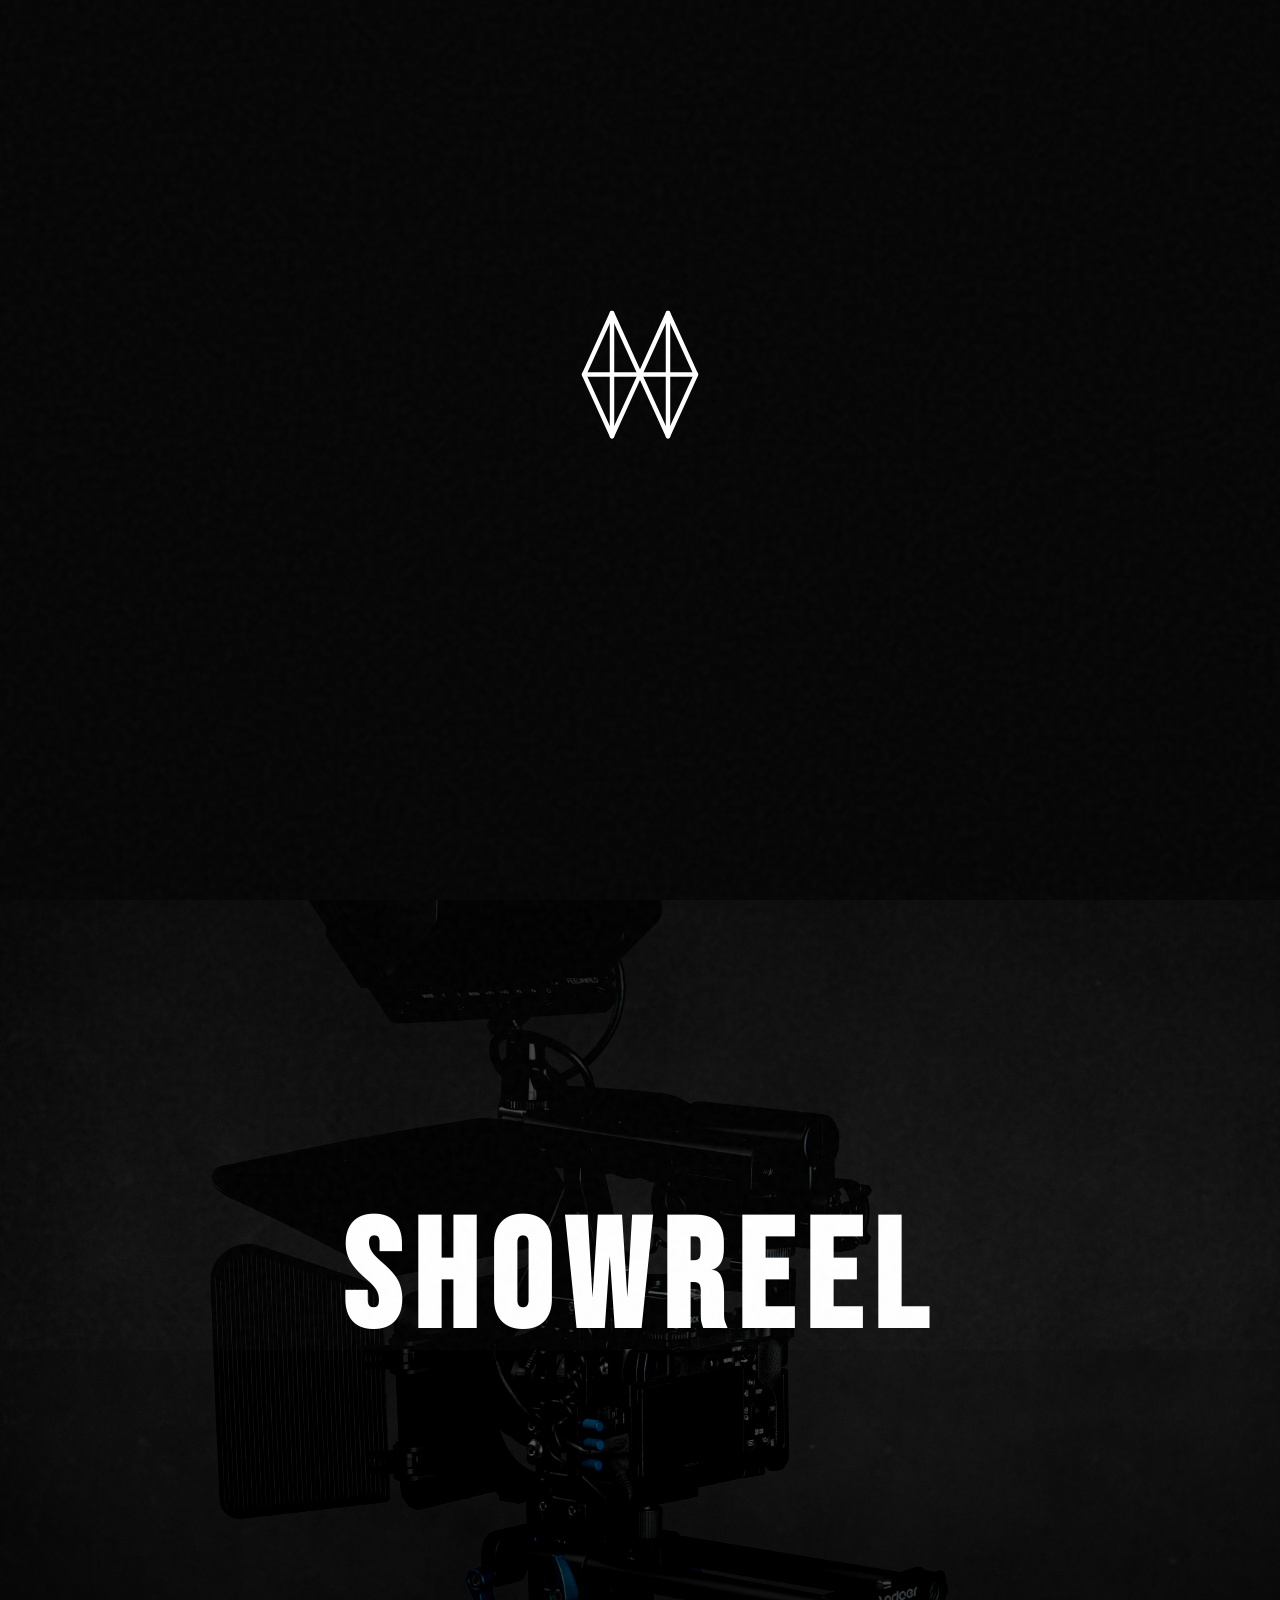
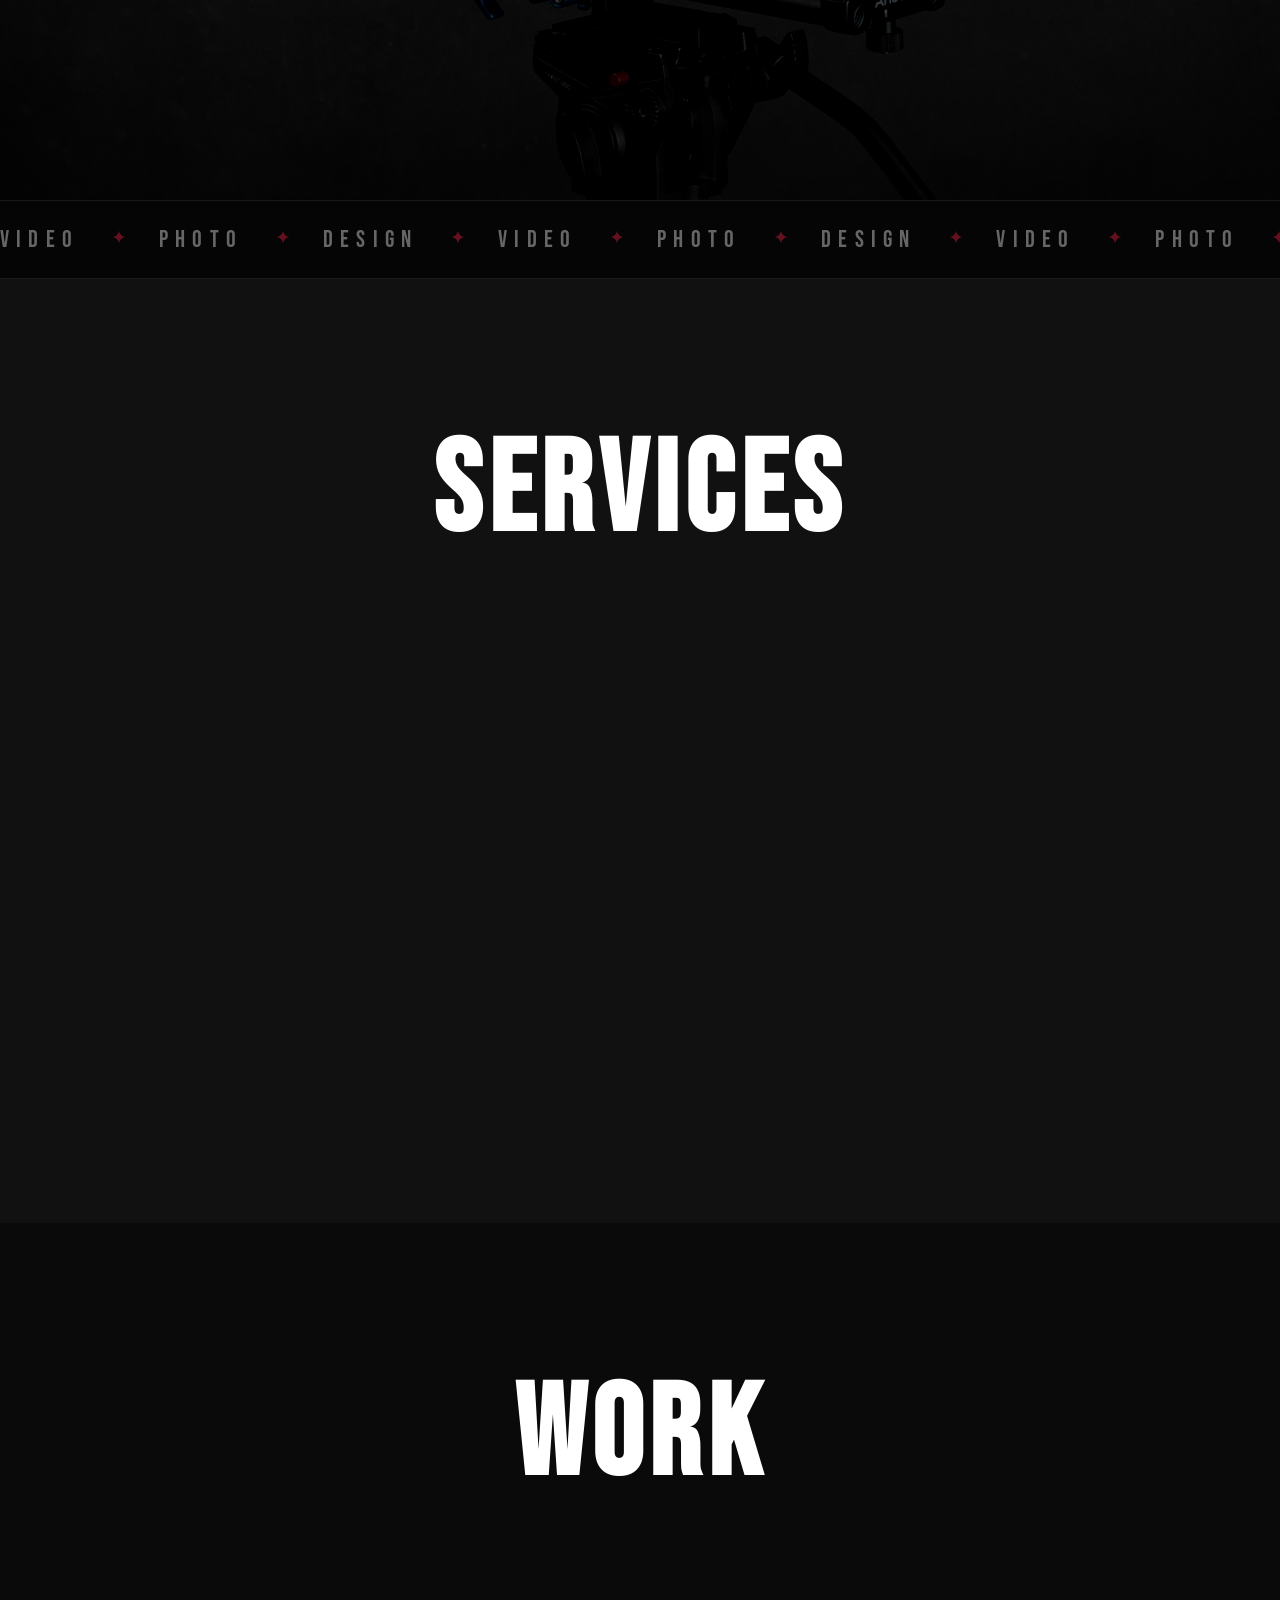
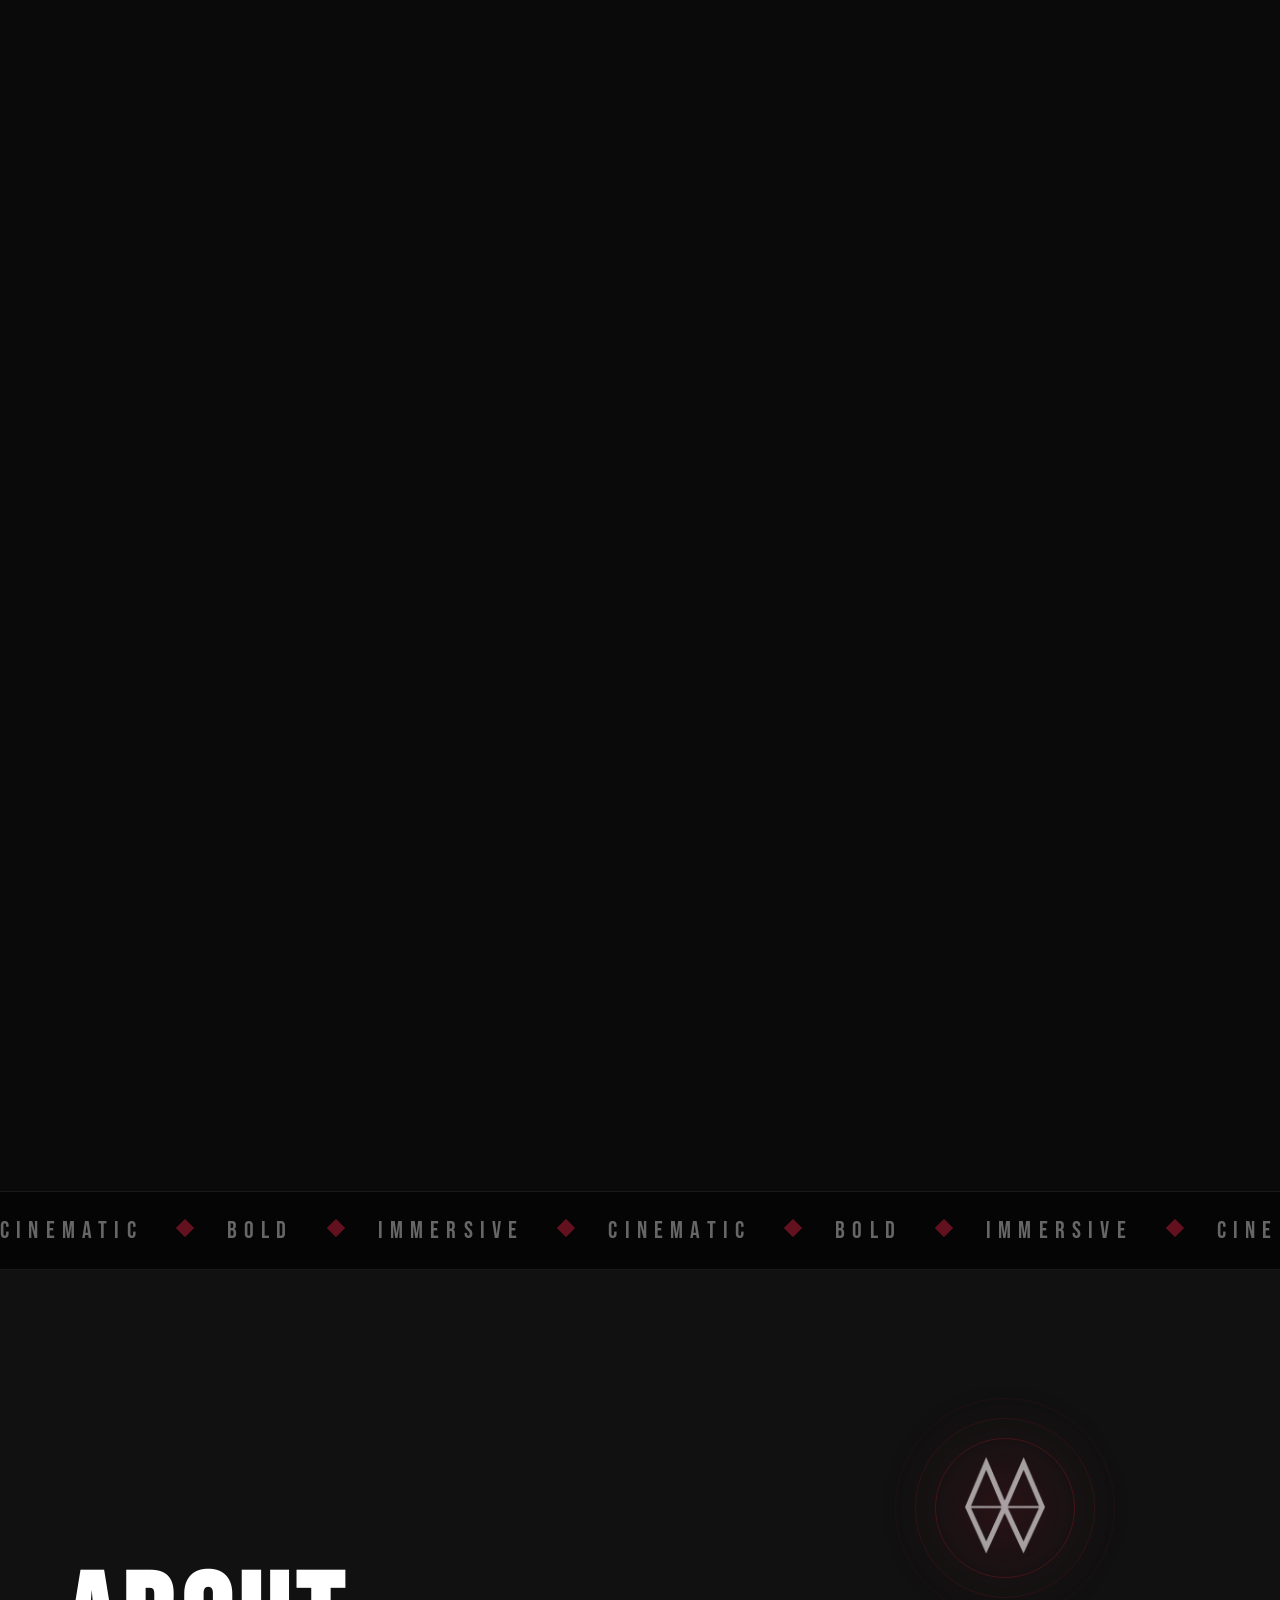
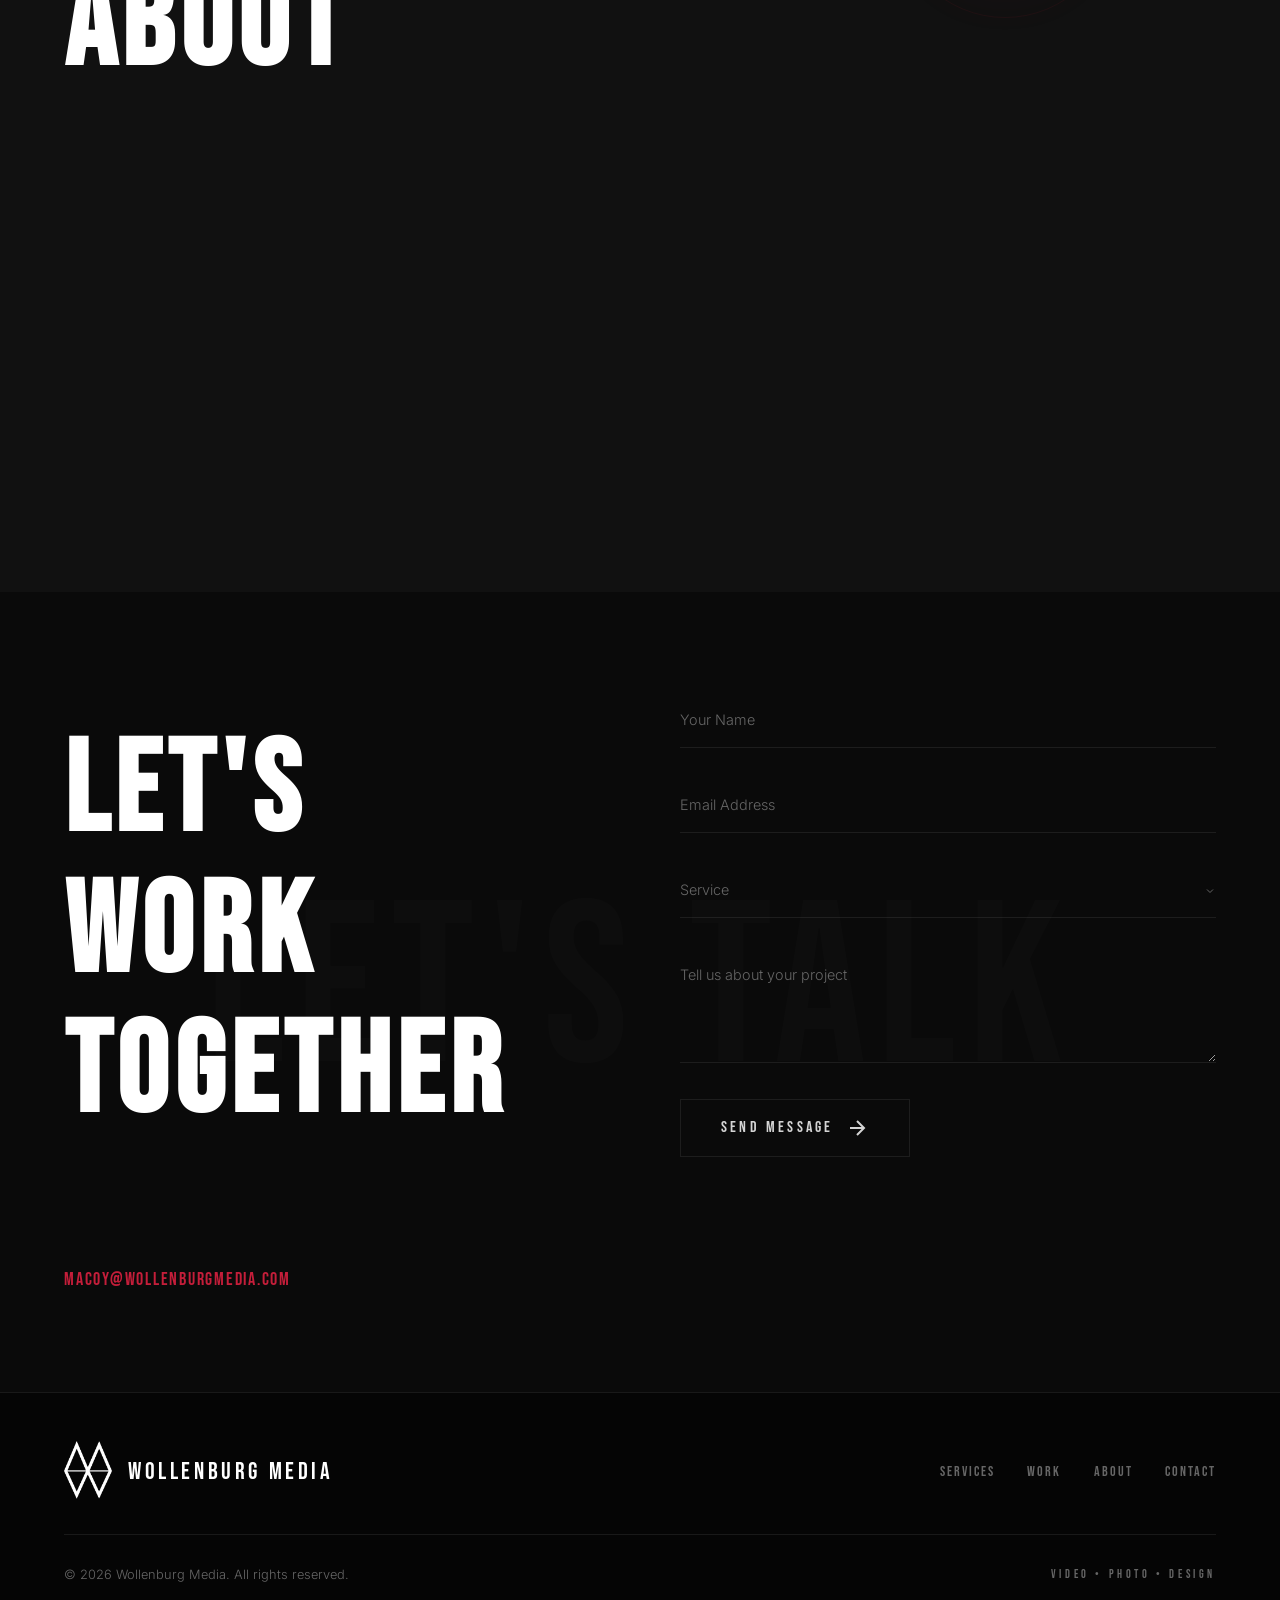
==== index.html @ 642d20b6 "feat: Add secondary CTA to hero section, simplify preloader animations, and remove Google Apps Scrip" ====
<!DOCTYPE html>
<html lang="en">

<head>
    <meta charset="UTF-8">
    <meta name="viewport" content="width=device-width, initial-scale=1.0">
    <title>Wollenburg Media — Video, Photo, Design</title>
    <meta name="description"
        content="Wollenburg Media is a premium media production company specializing in cinematic videography, dramatic photography, and cutting-edge web design.">
    <meta name="keywords"
        content="videography, photography, web design, media production, Wollenburg Media, cinematic, creative agency">

    <!-- Fonts -->
    <link rel="preconnect" href="https://fonts.googleapis.com">
    <link rel="preconnect" href="https://fonts.gstatic.com" crossorigin>
    <link
        href="https://fonts.googleapis.com/css2?family=Bebas+Neue&family=Inter:wght@300;400;500;600;700&family=Outfit:wght@300;400;500;600;700;800;900&display=swap"
        rel="stylesheet">

    <!-- GSAP + ScrollTrigger -->
    <script src="https://cdnjs.cloudflare.com/ajax/libs/gsap/3.12.5/gsap.min.js" defer></script>
    <script src="https://cdnjs.cloudflare.com/ajax/libs/gsap/3.12.5/ScrollTrigger.min.js" defer></script>

    <!-- Lenis Smooth Scroll -->
    <script src="https://unpkg.com/lenis@1.1.18/dist/lenis.min.js" defer></script>

    <link rel="stylesheet" href="styles.css">
</head>

<body>

    <!-- ========== FILM GRAIN ========== -->
    <div class="grain-overlay" aria-hidden="true"></div>

    <!-- ========== PAGE TRANSITION OVERLAY ========== -->
    <div class="page-transition-overlay" aria-hidden="true"></div>

    <!-- ========== NAVIGATION PRELOADER (instant feedback on service click) ========== -->
    <div id="nav-preloader" class="nav-preloader" aria-hidden="true">
        <div class="nav-preloader-inner">
            <svg class="nav-preloader-logo" viewBox="0 0 100 110" fill="none" stroke="#fff" stroke-width="4"
                stroke-linecap="round" stroke-linejoin="round">
                <path class="logo-path" d="M25,0 L50,55 L25,110 L0,55 Z" />
                <line class="logo-path" x1="25" y1="0" x2="25" y2="110" />
                <line class="logo-path" x1="0" y1="55" x2="50" y2="55" />
                <path class="logo-path" d="M75,0 L100,55 L75,110 L50,55 Z" />
                <line class="logo-path" x1="75" y1="0" x2="75" y2="110" />
                <line class="logo-path" x1="50" y1="55" x2="100" y2="55" />
            </svg>
            <span class="nav-preloader-text"></span>
        </div>
    </div>



    <!-- ========== PRELOADER ========== -->
    <div id="preloader">
        <div class="preloader-inner">
            <div class="preloader-logo-wrap">
                <svg class="preloader-logo" viewBox="0 0 100 110" fill="none" stroke="#fff" stroke-width="4"
                    stroke-linecap="round" stroke-linejoin="round">
                    <path class="logo-path" d="M25,0 L50,55 L25,110 L0,55 Z" />
                    <line class="logo-path" x1="25" y1="0" x2="25" y2="110" />
                    <line class="logo-path" x1="0" y1="55" x2="50" y2="55" />
                    <path class="logo-path" d="M75,0 L100,55 L75,110 L50,55 Z" />
                    <line class="logo-path" x1="75" y1="0" x2="75" y2="110" />
                    <line class="logo-path" x1="50" y1="55" x2="100" y2="55" />
                </svg>
            </div>
            <div class="preloader-text-wrap">
                <span class="preloader-text-char">W</span>
                <span class="preloader-text-char">O</span>
                <span class="preloader-text-char">L</span>
                <span class="preloader-text-char">L</span>
                <span class="preloader-text-char">E</span>
                <span class="preloader-text-char">N</span>
                <span class="preloader-text-char">B</span>
                <span class="preloader-text-char">U</span>
                <span class="preloader-text-char">R</span>
                <span class="preloader-text-char">G</span>
            </div>
            <div class="preloader-sub">MEDIA</div>
            <div class="preloader-bar">
                <div class="preloader-bar-fill"></div>
            </div>
        </div>
    </div>

    <!-- ========== NAVIGATION ========== -->
    <nav id="navbar">
        <a href="#" class="nav-logo" aria-label="Wollenburg Media Home">
            <img src="Branding/W films logo_white.png" alt="Wollenburg Media" width="40" height="40">
        </a>

        <button class="nav-toggle" id="nav-toggle" aria-label="Toggle navigation" aria-expanded="false">
            <span class="bar"></span>
            <span class="bar"></span>
            <span class="bar"></span>
        </button>

        <ul class="nav-menu" id="nav-menu">
            <li><a href="#services" class="nav-link" data-magnetic>Services</a></li>
            <li><a href="#work" class="nav-link" data-magnetic>Work</a></li>
            <li><a href="#about" class="nav-link" data-magnetic>About</a></li>
            <li><a href="#contact" class="nav-link" data-magnetic>Contact</a></li>
        </ul>
    </nav>

    <!-- ========== HERO — 3D Parallax Camera ========== -->
    <section id="hero">
        <!-- Animated particle canvas background -->
        <canvas id="hero-particles" aria-hidden="true"></canvas>

        <!-- Parallax depth layers -->
        <div class="hero-parallax-container">
            <div class="hero-depth-layer" data-depth="0.1">
                <div class="depth-element depth-grid"></div>
            </div>
            <div class="hero-depth-layer" data-depth="0.25">
                <div class="depth-element depth-line depth-line-1"></div>
                <div class="depth-element depth-line depth-line-2"></div>
                <div class="depth-element depth-circle depth-circle-1"></div>
            </div>
            <div class="hero-depth-layer" data-depth="0.4">
                <div class="depth-element depth-diamond depth-diamond-1"></div>
                <div class="depth-element depth-line depth-line-3"></div>
                <div class="depth-element depth-dot depth-dot-1"></div>
                <div class="depth-element depth-dot depth-dot-2"></div>
                <div class="depth-element depth-dot depth-dot-3"></div>
            </div>
            <div class="hero-depth-layer" data-depth="0.6">
                <div class="depth-element depth-frame depth-frame-1"></div>
                <div class="depth-element depth-dot depth-dot-4"></div>
                <div class="depth-element depth-dot depth-dot-5"></div>
            </div>
            <div class="hero-depth-layer" data-depth="0.85">
                <div class="depth-element depth-line depth-line-4"></div>
                <div class="depth-element depth-line depth-line-5"></div>
            </div>
        </div>

        <!-- Noise vignette -->
        <div class="hero-noise" aria-hidden="true"></div>

        <!-- Logo watermark instead of W -->
        <div class="hero-watermark" aria-hidden="true">
            <img src="Branding/W films logo_white.png" alt="" class="hero-watermark-logo">
        </div>

        <div class="hero-content" data-depth="0.5">
            <div class="hero-label">
                <span class="hero-label-line"></span>
                <span class="hero-label-text">Media Production Studio</span>
                <span class="hero-label-line"></span>
            </div>

            <h1 class="hero-title" data-split-text>WOLLENBURG</h1>
            <p class="hero-title-sub">
                <span class="hero-sub-char">M</span>
                <span class="hero-sub-char">E</span>
                <span class="hero-sub-char">D</span>
                <span class="hero-sub-char">I</span>
                <span class="hero-sub-char">A</span>
            </p>

            <div class="hero-tagline-wrap">
                <div class="hero-tagline">
                    <span class="tagline-word" data-reveal>VIDEO</span>
                    <span class="tagline-dot">◆</span>
                    <span class="tagline-word" data-reveal>PHOTO</span>
                    <span class="tagline-dot">◆</span>
                    <span class="tagline-word" data-reveal>DESIGN</span>
                </div>
            </div>

            <p class="hero-description" data-reveal>We craft cinematic stories, bold imagery, and immersive digital
                experiences that leave a mark.</p>

            <div class="hero-cta-group">
                <a href="#work" class="hero-cta" id="hero-cta">
                    <span class="cta-text">Explore Our Work</span>
                    <span class="cta-icon">
                        <svg width="20" height="20" viewBox="0 0 24 24" fill="none" stroke="currentColor"
                            stroke-width="2">
                            <path d="M5 12h14M12 5l7 7-7 7" />
                        </svg>
                    </span>
                </a>
                <a href="#contact" class="hero-cta hero-cta--filled" id="hero-cta-contact">
                    <span class="cta-text">Get In Touch</span>
                    <span class="cta-icon">
                        <svg width="20" height="20" viewBox="0 0 24 24" fill="none" stroke="currentColor"
                            stroke-width="2">
                            <path d="M21 15a2 2 0 0 1-2 2H7l-4 4V5a2 2 0 0 1 2-2h14a2 2 0 0 1 2 2z" />
                        </svg>
                    </span>
                </a>
            </div>
        </div>

        <div class="scroll-indicator" id="scroll-indicator">
            <span>Scroll</span>
            <div class="scroll-line"></div>
        </div>
    </section>

    <!-- ========== VIDEO SHOWREEL HERO ========== -->
    <section id="showreel">
        <div class="showreel-overlay"></div>
        <video class="showreel-video" muted loop playsinline preload="metadata" poster="images/videography.jpg">
            <source src="videos/showreel.mp4" type="video/mp4">
        </video>
        <div class="showreel-content">
            <span class="showreel-label">Watch Our Highlights</span>
            <h2 class="showreel-title" data-split-text>SHOWREEL</h2>
            <p class="showreel-sub">A glimpse into the work that defines us.</p>
            <button class="showreel-play-btn" id="showreel-play" aria-label="Play showreel">
                <svg viewBox="0 0 80 80" width="80" height="80">
                    <circle cx="40" cy="40" r="38" fill="none" stroke="currentColor" stroke-width="2" />
                    <polygon points="32,24 58,40 32,56" fill="currentColor" />
                </svg>
                <span>Play Reel</span>
            </button>
        </div>
    </section>

    <!-- ========== INFINITE MARQUEE ========== -->
    <div class="marquee-section" aria-hidden="true">
        <div class="marquee-track">
            <span class="marquee-item">VIDEO</span>
            <span class="marquee-sep">✦</span>
            <span class="marquee-item">PHOTO</span>
            <span class="marquee-sep">✦</span>
            <span class="marquee-item">DESIGN</span>
            <span class="marquee-sep">✦</span>
            <span class="marquee-item">VIDEO</span>
            <span class="marquee-sep">✦</span>
            <span class="marquee-item">PHOTO</span>
            <span class="marquee-sep">✦</span>
            <span class="marquee-item">DESIGN</span>
            <span class="marquee-sep">✦</span>
            <span class="marquee-item">VIDEO</span>
            <span class="marquee-sep">✦</span>
            <span class="marquee-item">PHOTO</span>
            <span class="marquee-sep">✦</span>
            <span class="marquee-item">DESIGN</span>
            <span class="marquee-sep">✦</span>
            <span class="marquee-item">VIDEO</span>
            <span class="marquee-sep">✦</span>
            <span class="marquee-item">PHOTO</span>
            <span class="marquee-sep">✦</span>
            <span class="marquee-item">DESIGN</span>
            <span class="marquee-sep">✦</span>
        </div>
    </div>

    <!-- ========== SERVICES ========== -->
    <section id="services">
        <div class="section-header">
            <span class="section-label" data-reveal>What We Do</span>
            <h2 class="section-title" data-split-text>SERVICES</h2>
        </div>

        <div class="services-grid">
            <article class="service-card" id="service-video" data-href="videography.html">
                <div class="service-img-wrap">
                    <img src="images/videography.jpg" alt="Professional Videography" loading="lazy">
                    <div class="service-img-overlay"></div>
                    <span class="service-number">01</span>
                </div>
                <div class="service-body">
                    <h3 class="service-name">Videography</h3>
                    <p class="service-desc">From brand films to music videos, we craft cinematic narratives with bold
                        framing and precision that captivates audiences and elevates your vision.</p>
                    <span class="service-link">
                        <span>See the reel</span>
                        <svg width="24" height="24" viewBox="0 0 24 24" fill="none" stroke="currentColor"
                            stroke-width="2">
                            <path d="M5 12h14M12 5l7 7-7 7" />
                        </svg>
                    </span>
                </div>
            </article>

            <article class="service-card" id="service-photo" data-href="photography.html">
                <div class="service-img-wrap">
                    <img src="images/Bloodmoon_black.jpg" alt="Professional Photography" loading="lazy">
                    <div class="service-img-overlay"></div>
                    <span class="service-number">02</span>
                </div>
                <div class="service-body">
                    <h3 class="service-name">Photography</h3>
                    <p class="service-desc">We capture raw, unfiltered moments with dramatic lighting and bold
                        composition — every frame designed to tell a story that commands attention.</p>
                    <span class="service-link">
                        <span>See the shots</span>
                        <svg width="24" height="24" viewBox="0 0 24 24" fill="none" stroke="currentColor"
                            stroke-width="2">
                            <path d="M5 12h14M12 5l7 7-7 7" />
                        </svg>
                    </span>
                </div>
            </article>

            <article class="service-card" id="service-web" data-href="webdesign.html">
                <div class="service-img-wrap">
                    <img src="images/webdesign.jpg" alt="Web Design" loading="lazy">
                    <div class="service-img-overlay"></div>
                    <span class="service-number">03</span>
                </div>
                <div class="service-body">
                    <h3 class="service-name">Web Design</h3>
                    <p class="service-desc">Custom-coded websites that don't just look good — they feel alive. Animated,
                        immersive digital experiences engineered to set you apart.</p>
                    <span class="service-link">
                        <span>Start a project</span>
                        <svg width="24" height="24" viewBox="0 0 24 24" fill="none" stroke="currentColor"
                            stroke-width="2">
                            <path d="M5 12h14M12 5l7 7-7 7" />
                        </svg>
                    </span>
                </div>
            </article>
        </div>
    </section>

    <!-- ========== PORTFOLIO SHOWCASE ========== -->
    <section id="work">
        <div class="section-header">
            <span class="section-label" data-reveal>Selected Projects</span>
            <h2 class="section-title" data-split-text>WORK</h2>
        </div>

        <div class="portfolio-showcase">
            <div class="portfolio-item" data-category="video" data-type="youtube"
                data-media-src="https://www.youtube.com/embed/_PD4CMq_ngg">
                <div class="portfolio-item-img">
                    <img src="images/mexicanotthumbnail.png" alt="That Mexican OT – The Recess Tour" loading="lazy">
                    <div class="portfolio-hover-indicator">
                        <svg viewBox="0 0 48 48" width="48" height="48">
                            <circle cx="24" cy="24" r="22" fill="none" stroke="currentColor" stroke-width="2" />
                            <polygon points="20,16 36,24 20,32" fill="currentColor" />
                        </svg>
                        <span>Play Video</span>
                    </div>
                </div>
                <div class="portfolio-item-content">
                    <span class="portfolio-cat">Videography</span>
                    <h3 class="portfolio-title">That Mexican OT – The Recess Tour</h3>
                    <p class="portfolio-excerpt">Live music is all about the atmosphere, and when That Mexican OT hit
                        the stage for his Recess Tour, the energy in The Royal Grove was absolutely electric. The goal
                        for this project was to create a visual recap that didn't just document the night, but made the
                        viewer feel like they were standing right in the front row.</p>
                </div>
            </div>

            <div class="portfolio-item" data-category="video" data-type="youtube"
                data-media-src="https://www.youtube.com/embed/DMjV4PTVBrs">
                <div class="portfolio-item-img">
                    <img src="https://img.youtube.com/vi/DMjV4PTVBrs/maxresdefault.jpg" alt="Visual Showcase"
                        loading="lazy">
                    <div class="portfolio-hover-indicator">
                        <svg viewBox="0 0 48 48" width="48" height="48">
                            <circle cx="24" cy="24" r="22" fill="none" stroke="currentColor" stroke-width="2" />
                            <polygon points="20,16 36,24 20,32" fill="currentColor" />
                        </svg>
                        <span>Play Video</span>
                    </div>
                </div>
                <div class="portfolio-item-content">
                    <span class="portfolio-cat">Videography</span>
                    <h3 class="portfolio-title">Infinity Precision Ag</h3>
                    <p class="portfolio-excerpt">To convey the power and precision of this technology, our team
                        combined sweeping, cinematic shots of the massive multi-rotor drone in flight with tight,
                        focused framing of the ground operations. We grounded the advanced tech in real-world
                        application by capturing the crucial details: the rugged field laptop running AgroSol software,
                        the heavy lifting of industrial battery packs, and the calibration of the tanks. </p>
                </div>
            </div>

            <div class="portfolio-item" data-category="photo" data-type="gallery"
                data-media-src="images/streetwear/1.webp"
                data-gallery="images/streetwear/1.webp,images/streetwear/2.webp,images/streetwear/3.webp,images/streetwear/4.webp,images/streetwear/5.webp,images/streetwear/6.webp">
                <div class="portfolio-item-img">
                    <img src="images/streetwear/1.webp" alt="Streetwear Portrait Series" loading="lazy">
                    <div class="portfolio-hover-indicator">
                        <svg viewBox="0 0 48 48" width="48" height="48">
                            <circle cx="24" cy="24" r="22" fill="none" stroke="currentColor" stroke-width="2" />
                            <line x1="24" y1="14" x2="24" y2="34" stroke="currentColor" stroke-width="2" />
                            <line x1="14" y1="24" x2="34" y2="24" stroke="currentColor" stroke-width="2" />
                        </svg>
                        <span>View Gallery</span>
                    </div>
                </div>
                <div class="portfolio-item-content">
                    <span class="portfolio-cat">Photography</span>
                    <h3 class="portfolio-title">Streetwear Portrait Series</h3>
                    <p class="portfolio-excerpt">A run-and-gun collection shot in neon-lit urban environments — hunting
                        pockets of high-contrast light to build dramatic teal, red, and radioactive green palettes with
                        a raw, filmic grain texture.</p>
                </div>
            </div>


            <div class="portfolio-item" data-category="web" data-type="video"
                data-media-src="videos/LuckyLandscapesWebsiteShowcase_webversion.mp4">
                <div class="portfolio-item-img">
                    <img src="images/luckythumbnail.png" alt="Lucky Landscapes Website" loading="lazy">
                    <div class="portfolio-hover-indicator">
                        <svg viewBox="0 0 48 48" width="48" height="48">
                            <circle cx="24" cy="24" r="22" fill="none" stroke="currentColor" stroke-width="2" />
                            <polygon points="20,16 36,24 20,32" fill="currentColor" />
                        </svg>
                        <span>Play Video</span>
                    </div>
                </div>
                <div class="portfolio-item-content">
                    <span class="portfolio-cat">Web Design</span>
                    <h3 class="portfolio-title">Lucky Landscapes</h3>
                    <p class="portfolio-excerpt">A fully custom-built website for a local landscaping company —
                        featuring smooth scroll-driven animations, a dynamic service showcase, and an integrated
                        contact system designed to convert visitors into clients.</p>
                </div>
            </div>
    </section>

    <!-- ========== SECOND MARQUEE ========== -->
    <div class="marquee-section marquee-reverse" aria-hidden="true">
        <div class="marquee-track">
            <span class="marquee-item">CINEMATIC</span>
            <span class="marquee-sep">◆</span>
            <span class="marquee-item">BOLD</span>
            <span class="marquee-sep">◆</span>
            <span class="marquee-item">IMMERSIVE</span>
            <span class="marquee-sep">◆</span>
            <span class="marquee-item">CINEMATIC</span>
            <span class="marquee-sep">◆</span>
            <span class="marquee-item">BOLD</span>
            <span class="marquee-sep">◆</span>
            <span class="marquee-item">IMMERSIVE</span>
            <span class="marquee-sep">◆</span>
            <span class="marquee-item">CINEMATIC</span>
            <span class="marquee-sep">◆</span>
            <span class="marquee-item">BOLD</span>
            <span class="marquee-sep">◆</span>
            <span class="marquee-item">IMMERSIVE</span>
            <span class="marquee-sep">◆</span>
            <span class="marquee-item">CINEMATIC</span>
            <span class="marquee-sep">◆</span>
            <span class="marquee-item">BOLD</span>
            <span class="marquee-sep">◆</span>
            <span class="marquee-item">IMMERSIVE</span>
            <span class="marquee-sep">◆</span>
        </div>
    </div>

    <!-- ========== ABOUT ========== -->
    <section id="about">
        <div class="about-layout">
            <div class="about-text-col">
                <span class="section-label" data-reveal>Who We Are</span>
                <h2 class="section-title about-title" data-split-text>ABOUT</h2>
                <p class="about-lead" data-reveal>We don't just create content — we craft <em>experiences</em>.
                    Wollenburg Media is a production studio fueled by bold vision, cinematic ambition, and an
                    uncompromising standard for quality.</p>
                <p class="about-body" data-reveal>From capturing the perfect golden-hour frame to engineering
                    pixel-perfect web experiences, every project receives our full creative intensity. We believe media
                    should be felt, not just seen.</p>
            </div>
            <div class="about-visual-col">
                <div class="about-logo-decoration" aria-hidden="true">
                    <img src="Branding/W films logo_white.png" alt="" class="about-deco-logo">
                    <div class="about-deco-ring about-deco-ring-1"></div>
                    <div class="about-deco-ring about-deco-ring-2"></div>
                    <div class="about-deco-ring about-deco-ring-3"></div>
                    <div class="about-deco-glow"></div>
                </div>
                <div class="about-stats-col">
                    <div class="stat-item">
                        <span class="stat-number" data-count="150">0</span>
                        <span class="stat-plus">+</span>
                        <span class="stat-label">Projects Delivered</span>
                    </div>
                    <div class="stat-item">
                        <span class="stat-number" data-count="50">0</span>
                        <span class="stat-plus">+</span>
                        <span class="stat-label">Happy Clients</span>
                    </div>
                    <div class="stat-item">
                        <span class="stat-number" data-count="5">0</span>
                        <span class="stat-plus">+</span>
                        <span class="stat-label">Years of Craft</span>
                    </div>
                </div>
            </div>
        </div>
    </section>

    <!-- ========== CONTACT ========== -->
    <section id="contact">
        <div class="contact-bg-text" aria-hidden="true">LET'S TALK</div>
        <div class="contact-layout">
            <div class="contact-text-col">
                <span class="section-label" data-reveal>Get In Touch</span>
                <h2 class="section-title" data-split-text>LET'S<br> WORK<br>TOGETHER</h2>
                <p class="contact-lead" data-reveal>Have a project in mind? Let's create something unforgettable
                    together.</p>
                <div class="contact-details">
                    <a href="mailto:macoy@wollenburgmedia.com" class="contact-link"
                        data-magnetic>macoy@wollenburgmedia.com</a>
                </div>
            </div>
            <div class="contact-form-col">
                <form class="contact-form" id="contact-form" novalidate>
                    <div class="form-group">
                        <input type="text" id="form-name" name="name" required placeholder=" " autocomplete="name">
                        <label for="form-name">Your Name</label>
                        <div class="form-line"></div>
                    </div>
                    <div class="form-group">
                        <input type="email" id="form-email" name="email" required placeholder=" " autocomplete="email">
                        <label for="form-email">Email Address</label>
                        <div class="form-line"></div>
                    </div>
                    <div class="form-group form-group-select">
                        <select id="form-service" name="service" required>
                            <option value="" disabled selected hidden></option>
                            <option value="videography">Videography</option>
                            <option value="photography">Photography</option>
                            <option value="web-design">Web Design</option>
                            <option value="full-package">Full Package</option>
                        </select>
                        <label for="form-service" class="select-label">Service</label>
                        <div class="select-arrow" aria-hidden="true">
                            <svg width="12" height="12" viewBox="0 0 24 24" fill="none" stroke="currentColor"
                                stroke-width="2">
                                <path d="M6 9l6 6 6-6" />
                            </svg>
                        </div>
                        <div class="form-line"></div>
                    </div>
                    <div class="form-group">
                        <textarea id="form-message" name="message" rows="4" required placeholder=" "></textarea>
                        <label for="form-message">Tell us about your project</label>
                        <div class="form-line"></div>
                    </div>
                    <button type="submit" class="form-submit" id="form-submit">
                        <span>Send Message</span>
                        <svg width="24" height="24" viewBox="0 0 24 24" fill="none" stroke="currentColor"
                            stroke-width="2">
                            <path d="M5 12h14M12 5l7 7-7 7" />
                        </svg>
                    </button>
                    <input type="text" name="honeypot" class="form-honeypot" tabindex="-1" autocomplete="off">
                    <div class="form-status" id="form-status" role="alert" aria-live="polite"></div>
                </form>
            </div>
        </div>
    </section>

    <!-- ========== FOOTER ========== -->
    <footer id="footer">
        <div class="footer-top">
            <div class="footer-logo">
                <img src="Branding/W films logo_white.png" alt="Wollenburg Media" width="48" height="48">
                <span class="footer-brand">WOLLENBURG MEDIA</span>
            </div>
            <div class="footer-links">
                <a href="#services" data-magnetic>Services</a>
                <a href="#work" data-magnetic>Work</a>
                <a href="#about" data-magnetic>About</a>
                <a href="#contact" data-magnetic>Contact</a>
            </div>
        </div>
        <div class="footer-bottom">
            <p>&copy; 2026 Wollenburg Media. All rights reserved.</p>
            <span class="footer-tagline">VIDEO • PHOTO • DESIGN</span>
        </div>
    </footer>

    <!-- ========== PORTFOLIO LIGHTBOX ========== -->
    <div id="portfolio-lightbox" class="lightbox" aria-hidden="true" role="dialog">
        <div class="lightbox-backdrop"></div>
        <button class="lightbox-close" aria-label="Close lightbox">
            <svg width="32" height="32" viewBox="0 0 24 24" fill="none" stroke="currentColor" stroke-width="2">
                <path d="M18 6L6 18M6 6l12 12" />
            </svg>
        </button>
        <div class="lightbox-body">
            <div class="lightbox-content">
                <img class="lightbox-img" src="" alt="Portfolio full view" style="display:none;">
                <video class="lightbox-video" controls style="display:none;"></video>
                <div class="lightbox-iframe-wrap" style="display:none;">
                    <iframe class="lightbox-youtube" src="" frameborder="0"
                        allow="accelerometer; autoplay; clipboard-write; encrypted-media; gyroscope; picture-in-picture; web-share"
                        allowfullscreen></iframe>
                </div>
            </div>
            <div class="lightbox-info" style="display:none;">
                <h3 class="lightbox-title"></h3>
                <p class="lightbox-desc"></p>
            </div>
        </div>
        <!-- Gallery navigation -->
        <button class="lightbox-prev" aria-label="Previous image" style="display:none;">
            <svg width="24" height="24" viewBox="0 0 24 24" fill="none" stroke="currentColor" stroke-width="2">
                <path d="M15 18l-6-6 6-6" />
            </svg>
        </button>
        <button class="lightbox-next" aria-label="Next image" style="display:none;">
            <svg width="24" height="24" viewBox="0 0 24 24" fill="none" stroke="currentColor" stroke-width="2">
                <path d="M9 18l6-6-6-6" />
            </svg>
        </button>
        <span class="lightbox-counter" style="display:none;"></span>
    </div>

    <!-- ========== SHOWREEL FULLSCREEN OVERLAY ========== -->
    <div id="showreel-overlay" class="showreel-fullscreen-overlay" aria-hidden="true">
        <button class="showreel-overlay-close" id="showreel-overlay-close" aria-label="Close showreel">
            <svg width="32" height="32" viewBox="0 0 24 24" fill="none" stroke="currentColor" stroke-width="2">
                <path d="M18 6L6 18M6 6l12 12" />
            </svg>
        </button>
        <video class="showreel-overlay-video" id="showreel-overlay-video" controls></video>
    </div>

    <!-- ========== BACK TO TOP ========== -->
    <button id="back-to-top" class="back-to-top" aria-label="Back to top" data-magnetic>
        <svg width="20" height="20" viewBox="0 0 24 24" fill="none" stroke="currentColor" stroke-width="2.5">
            <path d="M12 19V5M5 12l7-7 7 7" />
        </svg>
    </button>

    <script src="script.js"></script>
</body>

</html>
---- styles.css ----
/* ======================================================
   WOLLENBURG MEDIA — Premium Design System v2.2
   Parallax 3D Camera, Scroll Animations, Cinematic UX
   ====================================================== */

/* ======================================================
   DESIGN TOKENS
   ====================================================== */
:root {
    --black: #0a0a0a;
    --deep: #050505;
    --dark: #111111;
    --card: #161616;
    --border: rgba(255, 255, 255, 0.08);
    --border-hover: rgba(255, 255, 255, 0.15);
    --text: #a0a0a0;
    --muted: #666666;
    --light: #d4d4d4;
    --pure-white: #ffffff;
    --accent: #C41E3A;
    --accent-glow: rgba(196, 30, 58, 0.4);
    --accent-soft: rgba(196, 30, 58, 0.15);
    --accent-medium: rgba(196, 30, 58, 0.3);

    --font-display: 'Bebas Neue', sans-serif;
    --font-heading: 'Bebas Neue', sans-serif;
    --font-body: 'Inter', sans-serif;
    --font-alt: 'Outfit', sans-serif;

    --section-pad: clamp(5rem, 10vw, 10rem);
    --section-pad-x: clamp(1.5rem, 5vw, 5rem);

    --ease: cubic-bezier(0.16, 1, 0.3, 1);
    --ease-out: cubic-bezier(0, 0, 0.2, 1);

    --z-grain: 9999;
    --z-cursor: 9998;
    --z-preloader: 9000;
    --z-nav: 1000;
    --z-back-top: 100;
}

/* ======================================================
   RESET & BASE
   ====================================================== */
*,
*::before,
*::after {
    margin: 0;
    padding: 0;
    box-sizing: border-box;
}

html {
    scroll-behavior: auto;
    -webkit-font-smoothing: antialiased;
    -moz-osx-font-smoothing: grayscale;
    font-size: 16px;
}

body {
    font-family: var(--font-body);
    background: var(--black);
    color: var(--text);
    overflow-x: hidden;
    font-weight: 300;
}

a {
    color: inherit;
    text-decoration: none;
}

button {
    background: none;
    border: none;
    color: inherit;
    font: inherit;
}

img {
    display: block;
    max-width: 100%;
}

ul {
    list-style: none;
}

::selection {
    background: var(--accent);
    color: var(--pure-white);
}



/* ======================================================
   GRAIN OVERLAY
   ====================================================== */
.grain-overlay {
    position: fixed;
    inset: -50%;
    width: 200%;
    height: 200%;
    z-index: var(--z-grain);
    pointer-events: none;
    opacity: 0.035;
    background-image: url("data:image/svg+xml,%3Csvg viewBox='0 0 256 256' xmlns='http://www.w3.org/2000/svg'%3E%3Cfilter id='n'%3E%3CfeTurbulence type='fractalNoise' baseFrequency='0.9' numOctaves='4' stitchTiles='stitch'/%3E%3C/filter%3E%3Crect width='100%25' height='100%25' filter='url(%23n)' opacity='1'/%3E%3C/svg%3E");
    background-repeat: repeat;
    animation: grainShift 0.3s steps(8) infinite;
}

@keyframes grainShift {

    0%,
    100% {
        transform: translate(0, 0);
    }

    10% {
        transform: translate(-2%, -3%);
    }

    20% {
        transform: translate(3%, 1%);
    }

    30% {
        transform: translate(-1%, 4%);
    }

    40% {
        transform: translate(4%, -2%);
    }

    50% {
        transform: translate(-3%, 3%);
    }

    60% {
        transform: translate(2%, -4%);
    }

    70% {
        transform: translate(-4%, 1%);
    }

    80% {
        transform: translate(1%, -1%);
    }

    90% {
        transform: translate(3%, 2%);
    }
}

/* ======================================================
   PRELOADER — SVG Logo + Character Stagger Animation
   ====================================================== */
#preloader {
    position: fixed;
    inset: 0;
    z-index: var(--z-preloader);
    background: var(--deep);
    display: flex;
    align-items: center;
    justify-content: center;
    clip-path: inset(0 0 0 0);
}

.preloader-inner {
    text-align: center;
    display: flex;
    flex-direction: column;
    align-items: center;
    gap: 1.2rem;
}

.preloader-logo-wrap {
    width: clamp(80px, 14vw, 120px);
    display: flex;
    justify-content: center;
    overflow: visible;
    padding: 4px;
}

.preloader-logo {
    width: 100%;
    height: auto;
    overflow: visible;
}

/* Character-by-character text reveal */
.preloader-text-wrap {
    display: flex;
    gap: 0.1em;
    font-family: var(--font-display);
    font-size: clamp(2rem, 5vw, 3.5rem);
    letter-spacing: 0.25em;
    color: var(--pure-white);
    overflow: hidden;
}

.preloader-text-char {
    display: inline-block;
    opacity: 0;
    transform: translateY(100%) rotateX(-90deg);
    transform-origin: bottom center;
}

.preloader-sub {
    font-family: var(--font-heading);
    font-size: clamp(0.9rem, 2vw, 1.3rem);
    letter-spacing: 0.6em;
    color: var(--accent);
    opacity: 0;
    transform: translateY(10px) scaleX(0.5);
    transform-origin: center;
}

.preloader-bar {
    width: 200px;
    height: 2px;
    background: var(--border);
    border-radius: 2px;
    overflow: hidden;
    opacity: 0;
}

.preloader-bar-fill {
    width: 0%;
    height: 100%;
    background: var(--accent);
    border-radius: 2px;
}

/* ======================================================
   NAVIGATION
   ====================================================== */
#navbar {
    position: fixed;
    top: 0;
    left: 0;
    right: 0;
    z-index: var(--z-nav);
    display: flex;
    align-items: center;
    justify-content: space-between;
    padding: 1.25rem 3rem;
    transition: transform 0.5s var(--ease), background 0.5s, backdrop-filter 0.5s, padding 0.4s;
}

#navbar.scrolled {
    background: rgba(10, 10, 10, 0.85);
    backdrop-filter: blur(20px) saturate(1.5);
    -webkit-backdrop-filter: blur(20px) saturate(1.5);
    padding: 0.75rem 3rem;
    border-bottom: 1px solid var(--border);
}

#navbar.hidden {
    transform: translateY(-100%);
}

.nav-logo img {
    width: 40px;
    height: auto;
    transition: transform 0.3s var(--ease);
}

.nav-logo:hover img {
    transform: scale(1.1);
}

.nav-menu {
    display: flex;
    gap: 2.5rem;
}

.nav-link {
    font-family: var(--font-heading);
    font-size: 1rem;
    letter-spacing: 0.2em;
    text-transform: uppercase;
    color: var(--light);
    position: relative;
    padding: 0.25rem 0;
    transition: color 0.3s;
}

.nav-link::after {
    content: '';
    position: absolute;
    bottom: 0;
    left: 0;
    width: 100%;
    height: 1px;
    background: var(--accent);
    transform: scaleX(0);
    transform-origin: right;
    transition: transform 0.4s var(--ease);
}

.nav-link:hover {
    color: var(--pure-white);
}

.nav-link:hover::after {
    transform: scaleX(1);
    transform-origin: left;
}

.nav-toggle {
    display: none;
    flex-direction: column;
    gap: 5px;
    padding: 4px;
    z-index: 1001;
}

.nav-toggle .bar {
    display: block;
    width: 28px;
    height: 2px;
    background: var(--pure-white);
    transition: transform 0.4s var(--ease), opacity 0.3s;
}

.nav-toggle.active .bar:nth-child(1) {
    transform: translateY(7px) rotate(45deg);
}

.nav-toggle.active .bar:nth-child(2) {
    opacity: 0;
}

.nav-toggle.active .bar:nth-child(3) {
    transform: translateY(-7px) rotate(-45deg);
}

/* ======================================================
   HERO
   ====================================================== */
#hero {
    position: relative;
    min-height: 100vh;
    display: flex;
    align-items: center;
    justify-content: center;
    overflow: hidden;
    background: var(--deep);
    perspective: 1000px;
}

/* Animated particle canvas */
#hero-particles {
    position: absolute;
    inset: 0;
    width: 100%;
    height: 100%;
    z-index: 0;
}

/* Parallax depth container */
.hero-parallax-container {
    position: absolute;
    inset: 0;
    transform-style: preserve-3d;
    perspective: 1200px;
    z-index: 1;
}

.hero-depth-layer {
    position: absolute;
    inset: -10%;
    width: 120%;
    height: 120%;
    will-change: transform;
}

.depth-element {
    position: absolute;
}

.depth-grid {
    inset: 0;
    width: 100%;
    height: 100%;
    background-image:
        linear-gradient(rgba(196, 30, 58, 0.03) 1px, transparent 1px),
        linear-gradient(90deg, rgba(196, 30, 58, 0.03) 1px, transparent 1px);
    background-size: 80px 80px;
    transform: perspective(600px) rotateX(60deg);
    transform-origin: center 120%;
    opacity: 0.5;
}

.depth-line {
    height: 1px;
    background: linear-gradient(90deg, transparent, rgba(196, 30, 58, 0.15), transparent);
}

.depth-line-1 {
    width: 300px;
    top: 25%;
    left: 5%;
    transform: rotate(-5deg);
}

.depth-line-2 {
    width: 200px;
    top: 70%;
    right: 10%;
    transform: rotate(8deg);
}

.depth-line-3 {
    width: 400px;
    top: 45%;
    right: -5%;
    transform: rotate(-12deg);
}

.depth-line-4 {
    width: 150px;
    top: 15%;
    right: 20%;
    transform: rotate(15deg);
    background: linear-gradient(90deg, transparent, rgba(255, 255, 255, 0.06), transparent);
}

.depth-line-5 {
    width: 250px;
    bottom: 25%;
    left: 10%;
    transform: rotate(-8deg);
    background: linear-gradient(90deg, transparent, rgba(255, 255, 255, 0.04), transparent);
}

.depth-circle {
    border-radius: 50%;
    border: 1px solid rgba(196, 30, 58, 0.08);
}

.depth-circle-1 {
    width: 200px;
    height: 200px;
    bottom: 15%;
    left: 15%;
}

.depth-diamond {
    border: 1px solid rgba(196, 30, 58, 0.1);
    transform: rotate(45deg);
}

.depth-diamond-1 {
    width: 80px;
    height: 80px;
    top: 20%;
    right: 20%;
}

.depth-dot {
    width: 4px;
    height: 4px;
    border-radius: 50%;
    background: rgba(196, 30, 58, 0.25);
}

.depth-dot-1 {
    top: 30%;
    left: 25%;
}

.depth-dot-2 {
    top: 60%;
    left: 70%;
}

.depth-dot-3 {
    top: 80%;
    left: 40%;
}

.depth-dot-4 {
    top: 15%;
    right: 35%;
    width: 3px;
    height: 3px;
    background: rgba(255, 255, 255, 0.1);
}

.depth-dot-5 {
    top: 75%;
    left: 20%;
    width: 3px;
    height: 3px;
    background: rgba(255, 255, 255, 0.08);
}

.depth-frame {
    border: 1px solid rgba(255, 255, 255, 0.04);
}

.depth-frame-1 {
    width: 150px;
    height: 100px;
    top: 30%;
    left: 60%;
}

.hero-noise {
    position: absolute;
    inset: 0;
    background: radial-gradient(ellipse at center, transparent 0%, var(--deep) 70%);
    z-index: 2;
    pointer-events: none;
}

/* Logo watermark instead of text W */
.hero-watermark {
    position: absolute;
    top: 50%;
    left: 50%;
    transform: translate(-50%, -50%);
    transform-origin: center center;
    z-index: 1;
    pointer-events: none;
    user-select: none;
    will-change: transform;
    opacity: 0.04;
}

.hero-watermark-logo {
    width: clamp(300px, 50vw, 700px);
    height: auto;
    filter: brightness(2);
}

/* Hero content */
.hero-content {
    position: relative;
    z-index: 3;
    text-align: center;
    display: flex;
    flex-direction: column;
    align-items: center;
    gap: 1.2rem;
    padding: 0 2rem;
    will-change: transform;
}

.hero-label {
    display: flex;
    align-items: center;
    gap: 1rem;
    opacity: 0;
    transform: translateY(20px);
}

.hero-label-line {
    width: 40px;
    height: 1px;
    background: var(--accent);
}

.hero-label-text {
    font-family: var(--font-heading);
    font-size: 0.85rem;
    letter-spacing: 0.4em;
    text-transform: uppercase;
    color: var(--accent);
}

.hero-title {
    font-family: var(--font-display);
    font-size: clamp(3.5rem, 12vw, 10rem);
    color: var(--pure-white);
    letter-spacing: 0.08em;
    line-height: 0.85;
    position: relative;
    z-index: 1;
}

.hero-title .char {
    display: inline-block;
    opacity: 0;
    transform: translateY(100px) rotateX(-90deg);
    transform-origin: bottom center;
}

/* "MEDIA" subtitle under WOLLENBURG */
.hero-title-sub {
    font-family: var(--font-heading);
    font-size: clamp(1.5rem, 4vw, 3rem);
    letter-spacing: 0.6em;
    color: var(--accent);
    margin-top: -0.5rem;
    display: flex;
    justify-content: center;
    gap: 0.05em;
    overflow: hidden;
}

.hero-sub-char {
    display: inline-block;
    opacity: 0;
    transform: translateY(100%) rotateX(-90deg);
    transform-origin: bottom center;
}

.hero-tagline-wrap {
    overflow: hidden;
    padding: 0.5rem 0;
}

.hero-tagline {
    display: flex;
    align-items: center;
    gap: 1.5rem;
    font-family: var(--font-heading);
    font-size: clamp(1rem, 2.5vw, 1.6rem);
    letter-spacing: 0.3em;
    color: var(--light);
    opacity: 0;
    transform: translateY(30px);
}

.tagline-dot {
    color: var(--accent);
    font-size: 0.5em;
}

.tagline-word {
    opacity: 0;
    transform: translateY(20px);
}

.hero-description {
    font-family: var(--font-body);
    font-size: clamp(0.9rem, 1.5vw, 1.1rem);
    color: var(--muted);
    letter-spacing: 0.05em;
    max-width: 500px;
    line-height: 1.6;
    opacity: 0;
    transform: translateY(20px);
}

.hero-cta {
    display: inline-flex;
    align-items: center;
    gap: 0.75rem;
    padding: 1rem 2.5rem;
    border: 1px solid var(--border);
    font-family: var(--font-heading);
    font-size: 1rem;
    letter-spacing: 0.2em;
    text-transform: uppercase;
    color: var(--light);
    position: relative;
    overflow: hidden;
    transition: border-color 0.4s, color 0.4s;
    opacity: 0;
    transform: translateY(30px);
}

.hero-cta::before {
    content: '';
    position: absolute;
    inset: 0;
    background: var(--accent);
    transform: scaleX(0);
    transform-origin: left;
    transition: transform 0.5s var(--ease);
    z-index: -1;
}

.hero-cta:hover {
    border-color: var(--accent);
    color: var(--pure-white);
}

.hero-cta:hover::before {
    transform: scaleX(1);
}

.hero-cta:hover .cta-icon svg {
    transform: translateX(4px);
}

.cta-icon svg {
    transition: transform 0.3s var(--ease);
}

/* Hero CTA Group — dual buttons */
.hero-cta-group {
    display: flex;
    gap: 1.25rem;
    align-items: center;
    flex-wrap: wrap;
    opacity: 0;
    transform: translateY(30px);
}

.hero-cta-group .hero-cta {
    opacity: 1;
    transform: none;
}

/* Filled accent variant */
.hero-cta--filled {
    background: var(--accent);
    border-color: var(--accent);
    color: var(--pure-white);
}

.hero-cta--filled::before {
    background: var(--pure-white);
}

.hero-cta--filled:hover {
    border-color: var(--pure-white);
    color: var(--accent);
}

.scroll-indicator {
    position: absolute;
    bottom: 2rem;
    left: 50%;
    transform: translateX(-50%);
    display: flex;
    flex-direction: column;
    align-items: center;
    gap: 0.5rem;
    opacity: 0;
}

.scroll-indicator span {
    font-family: var(--font-heading);
    font-size: 0.7rem;
    letter-spacing: 0.3em;
    text-transform: uppercase;
    color: var(--muted);
}

.scroll-line {
    width: 1px;
    height: 60px;
    background: linear-gradient(to bottom, var(--accent), transparent);
    animation: scrollPulse 2s ease-in-out infinite;
}

@keyframes scrollPulse {

    0%,
    100% {
        opacity: 1;
        transform: scaleY(1);
    }

    50% {
        opacity: 0.3;
        transform: scaleY(0.6);
    }
}

/* ======================================================
   SHOWREEL VIDEO HERO
   ====================================================== */
#showreel {
    position: relative;
    width: 100%;
    height: 100vh;
    min-height: 500px;
    overflow: hidden;
    display: flex;
    align-items: center;
    justify-content: center;
    background: var(--black);
    padding: 0;
}

.showreel-video {
    position: absolute;
    inset: 0;
    width: 100%;
    height: 100%;
    object-fit: cover;
    z-index: 0;
    filter: brightness(0.5) contrast(1.15);
}

.showreel-overlay {
    position: absolute;
    inset: 0;
    background: linear-gradient(to bottom,
            rgba(0, 0, 0, 0.6) 0%,
            rgba(0, 0, 0, 0.3) 40%,
            rgba(0, 0, 0, 0.3) 60%,
            rgba(0, 0, 0, 0.7) 100%);
    z-index: 1;
    pointer-events: none;
}

.showreel-content {
    position: relative;
    z-index: 2;
    text-align: center;
    display: flex;
    flex-direction: column;
    align-items: center;
    gap: 1.2rem;
    padding: 0 2rem;
}

.showreel-label {
    font-family: var(--font-heading);
    font-size: 0.8rem;
    letter-spacing: 0.4em;
    text-transform: uppercase;
    color: var(--accent);
    opacity: 0;
    transform: translateY(20px);
}

.showreel-title {
    font-family: var(--font-display);
    font-size: clamp(3.5rem, 12vw, 10rem);
    color: var(--pure-white);
    letter-spacing: 0.08em;
    line-height: 0.85;
}

.showreel-title .char {
    display: inline-block;
    opacity: 0;
    transform: translateY(60px) rotateX(-40deg);
    transform-origin: bottom center;
}

.showreel-sub {
    font-family: var(--font-body);
    font-size: clamp(0.9rem, 1.5vw, 1.1rem);
    color: var(--muted);
    letter-spacing: 0.05em;
    max-width: 500px;
    opacity: 0;
    transform: translateY(20px);
}

.showreel-play-btn {
    display: flex;
    flex-direction: column;
    align-items: center;
    gap: 1rem;
    color: var(--pure-white);
    background: none;
    border: none;
    cursor: pointer;
    transition: color 0.3s, transform 0.4s var(--ease);
    opacity: 0;
    transform: translateY(20px);
}

.showreel-play-btn span {
    font-family: var(--font-heading);
    font-size: 0.8rem;
    letter-spacing: 0.3em;
    text-transform: uppercase;
}

.showreel-play-btn:hover {
    color: var(--accent);
    transform: scale(1.1);
}

.showreel-play-btn svg circle {
    transition: stroke 0.3s;
}

.showreel-play-btn:hover svg circle {
    stroke: var(--accent);
}

/* ======================================================
   MARQUEE
   ====================================================== */
.marquee-section {
    padding: 1.5rem 0;
    overflow: hidden;
    border-top: 1px solid var(--border);
    border-bottom: 1px solid var(--border);
    background: var(--deep);
}

.marquee-track {
    display: flex;
    gap: 2rem;
    white-space: nowrap;
    will-change: transform;
    width: max-content;
}

.marquee-item {
    font-family: var(--font-heading);
    font-size: clamp(1rem, 2vw, 1.5rem);
    letter-spacing: 0.3em;
    color: var(--muted);
    flex-shrink: 0;
}

.marquee-sep {
    color: var(--accent);
    font-size: clamp(0.8rem, 1.5vw, 1.2rem);
    opacity: 0.5;
    flex-shrink: 0;
}

/* ======================================================
   SECTION COMMON
   ====================================================== */
section {
    padding: var(--section-pad) var(--section-pad-x);
    position: relative;
    overflow: hidden;
}

.section-header {
    text-align: center;
    margin-bottom: 5rem;
}

.section-label {
    font-family: var(--font-heading);
    font-size: 0.8rem;
    letter-spacing: 0.4em;
    text-transform: uppercase;
    color: var(--accent);
    display: block;
    margin-bottom: 0.75rem;
    opacity: 0;
    transform: translateY(20px);
}

.section-title {
    font-family: var(--font-heading);
    font-size: clamp(3.5rem, 10vw, 8rem);
    color: var(--pure-white);
    letter-spacing: 0.05em;
    line-height: 0.9;
}

.section-title .char {
    display: inline-block;
    opacity: 0;
    transform: translateY(60px) rotateX(-40deg);
    transform-origin: bottom center;
}

/* ======================================================
   SERVICES
   ====================================================== */
#services {
    background: var(--dark);
}

.services-grid {
    display: grid;
    grid-template-columns: repeat(3, 1fr);
    gap: 2rem;
    max-width: 1400px;
    margin: 0 auto;
}

.service-card {
    background: var(--card);
    border: 1px solid var(--border);
    overflow: hidden;
    transition: border-color 0.4s, box-shadow 0.4s, transform 0.5s var(--ease);
    will-change: transform;
    position: relative;
    opacity: 0;
    transform: translateY(60px);
}

.service-card::before {
    content: '';
    position: absolute;
    inset: 0;
    background: radial-gradient(600px circle at var(--mouse-x, 50%) var(--mouse-y, 50%),
            rgba(196, 30, 58, 0.06), transparent 40%);
    z-index: 3;
    pointer-events: none;
    opacity: 0;
    transition: opacity 0.5s;
}

.service-card:hover::before {
    opacity: 1;
}

.service-card:hover {
    border-color: var(--accent-medium);
    box-shadow: 0 20px 60px rgba(0, 0, 0, 0.5), 0 0 30px rgba(196, 30, 58, 0.05);
    transform: translateY(-5px);
}

.service-img-wrap {
    position: relative;
    overflow: hidden;
    aspect-ratio: 16 / 10;
}

.service-img-wrap img {
    width: 100%;
    height: 100%;
    object-fit: cover;
    transition: transform 0.6s var(--ease), filter 0.6s;
    filter: grayscale(0.6) contrast(1.1);
}

.service-card:hover .service-img-wrap img {
    transform: scale(1.08);
    filter: grayscale(0) contrast(1);
}

.service-img-overlay {
    position: absolute;
    inset: 0;
    background: linear-gradient(to bottom, transparent 40%, rgba(0, 0, 0, 0.8));
    z-index: 2;
    pointer-events: none;
}

.service-number {
    position: absolute;
    top: 1rem;
    right: 1rem;
    font-family: var(--font-heading);
    font-size: 3rem;
    color: var(--accent);
    opacity: 0.3;
    z-index: 3;
    line-height: 1;
    transition: opacity 0.4s;
}

.service-card:hover .service-number {
    opacity: 0.8;
}

.service-body {
    padding: 1.5rem;
    position: relative;
    z-index: 2;
}

.service-name {
    font-family: var(--font-heading);
    font-size: 1.8rem;
    letter-spacing: 0.1em;
    color: var(--pure-white);
    margin-bottom: 0.75rem;
}

.service-desc {
    font-size: 0.9rem;
    line-height: 1.7;
    color: var(--text);
    margin-bottom: 1.25rem;
}

.service-link {
    display: inline-flex;
    align-items: center;
    gap: 0.5rem;
    font-family: var(--font-heading);
    font-size: 0.85rem;
    letter-spacing: 0.2em;
    text-transform: uppercase;
    color: var(--accent);
    transition: gap 0.3s var(--ease), color 0.3s;
}

.service-link:hover {
    gap: 1rem;
    color: var(--pure-white);
}

.service-link svg {
    transition: transform 0.3s var(--ease);
}

.service-link:hover svg {
    transform: translateX(4px);
}

/* ======================================================
   PORTFOLIO
   ====================================================== */
#work {
    padding-bottom: 4rem;
    background: var(--black);
}

.portfolio-showcase {
    max-width: 1400px;
    margin: 0 auto;
    display: grid;
    grid-template-columns: repeat(2, 1fr);
    gap: 3rem;
}

.portfolio-item {
    position: relative;
    overflow: hidden;
    border: 1px solid var(--border);
    background: var(--card);
    transition: border-color 0.5s, box-shadow 0.5s, transform 0.6s var(--ease);
    will-change: transform;
    opacity: 0;
    transform: translateY(80px);
}

.portfolio-item:nth-child(even) {
    transform: translateY(120px);
}

.portfolio-item:hover {
    border-color: var(--accent-medium);
    box-shadow: 0 30px 80px rgba(0, 0, 0, 0.6), 0 0 50px rgba(196, 30, 58, 0.06);
    transform: translateY(-8px) !important;
}

.portfolio-item-img {
    position: relative;
    overflow: hidden;
    aspect-ratio: 16 / 10;
}

.portfolio-item-img img {
    width: 100%;
    height: 100%;
    object-fit: cover;
    transition: transform 0.8s var(--ease), filter 0.6s;
    filter: grayscale(0.5) contrast(1.05);
}

.portfolio-item:hover .portfolio-item-img img {
    transform: scale(1.1);
    filter: grayscale(0) contrast(1);
}

.portfolio-item-img::after {
    content: '';
    position: absolute;
    inset: 0;
    background: linear-gradient(to bottom, transparent 40%, rgba(0, 0, 0, 0.8));
    pointer-events: none;
}

.portfolio-item-content {
    padding: 1.5rem 2rem;
    position: relative;
    background: var(--card);
    z-index: 2;
}

.portfolio-cat {
    font-family: var(--font-heading);
    font-size: 0.75rem;
    letter-spacing: 0.3em;
    text-transform: uppercase;
    color: var(--accent);
}

.portfolio-title {
    font-family: var(--font-heading);
    font-size: 1.5rem;
    letter-spacing: 0.08em;
    color: var(--pure-white);
    margin-top: 0.25rem;
    margin-bottom: 0.5rem;
    transition: color 0.3s;
}

.portfolio-item:hover .portfolio-title {
    color: var(--accent);
}

.portfolio-excerpt {
    font-size: 0.85rem;
    color: var(--muted);
    line-height: 1.6;
}

/* Portfolio hover indicator */
.portfolio-hover-indicator {
    position: absolute;
    inset: 0;
    z-index: 5;
    display: flex;
    flex-direction: column;
    align-items: center;
    justify-content: center;
    gap: 0.75rem;
    background: rgba(0, 0, 0, 0.6);
    opacity: 0;
    transition: opacity 0.4s var(--ease);
    pointer-events: none;
    color: var(--pure-white);
}

.portfolio-hover-indicator span {
    font-family: var(--font-heading);
    font-size: 0.75rem;
    letter-spacing: 0.3em;
    text-transform: uppercase;
}

.portfolio-item:hover .portfolio-hover-indicator {
    opacity: 1;
}

.portfolio-item {
    cursor: pointer;
}

/* Portfolio item with label in top-right corner */
.portfolio-item--label-top-right {
    position: relative;
}

.portfolio-item--label-top-right .portfolio-item-content {
    position: absolute;
    top: 0;
    right: 0;
    padding: 1.25rem 1.5rem;
    text-align: right;
    z-index: 4;
    background: linear-gradient(135deg, transparent 0%, rgba(0, 0, 0, 0.7) 100%);
    border-radius: 0;
}

.portfolio-item--label-top-right .portfolio-excerpt {
    display: none;
}

/* ======================================================
   PAGE TRANSITION OVERLAY
   ====================================================== */
.page-transition-overlay {
    position: fixed;
    inset: 0;
    z-index: 9500;
    background: linear-gradient(135deg, var(--deep) 0%, var(--black) 100%);
    clip-path: inset(0 0 0 100%);
    pointer-events: none;
}

/* Enter state — starts fully covering, animated away by JS */
.page-transition-entering {
    clip-path: inset(0 0 0 0);
}

/* ======================================================
   LIGHTBOX — Side-panel layout
   ====================================================== */
.lightbox {
    position: fixed;
    inset: 0;
    z-index: 10000;
    display: flex;
    align-items: center;
    justify-content: center;
    opacity: 0;
    visibility: hidden;
    transition: opacity 0.4s, visibility 0.4s;
}

.lightbox.active {
    opacity: 1;
    visibility: visible;
}

.lightbox-backdrop {
    position: absolute;
    inset: 0;
    background: rgba(0, 0, 0, 0.92);
    backdrop-filter: blur(20px);
    -webkit-backdrop-filter: blur(20px);
}

.lightbox-close {
    position: absolute;
    top: 2rem;
    right: 2rem;
    z-index: 10;
    color: var(--pure-white);
    background: rgba(255, 255, 255, 0.08);
    border: 1px solid rgba(255, 255, 255, 0.15);
    border-radius: 50%;
    width: 56px;
    height: 56px;
    display: flex;
    align-items: center;
    justify-content: center;
    cursor: pointer;
    transition: background 0.3s, border-color 0.3s, transform 0.3s;
}

.lightbox-close:hover {
    background: var(--accent);
    border-color: var(--accent);
    transform: rotate(90deg);
}

/* Lightbox body — horizontal flex container */
.lightbox-body {
    position: relative;
    z-index: 5;
    display: flex;
    align-items: center;
    gap: 2rem;
    max-width: 92vw;
    max-height: 90vh;
}

.lightbox-content {
    position: relative;
    max-width: 70vw;
    max-height: 85vh;
    display: flex;
    align-items: center;
    justify-content: center;
    flex-shrink: 0;
}

.lightbox-img {
    max-width: 70vw;
    max-height: 85vh;
    object-fit: contain;
    border-radius: 4px;
    box-shadow: 0 20px 80px rgba(0, 0, 0, 0.6);
}

/* YouTube iframe wrapper — responsive 16:9 */
.lightbox-iframe-wrap {
    position: relative;
    width: 70vw;
    max-width: 1100px;
    aspect-ratio: 16 / 9;
    border-radius: 4px;
    overflow: hidden;
    background: #000;
    box-shadow: 0 20px 80px rgba(0, 0, 0, 0.6);
}

.lightbox-iframe-wrap iframe {
    position: absolute;
    inset: 0;
    width: 100%;
    height: 100%;
    border: none;
}

.lightbox-video {
    max-width: 70vw;
    max-height: 85vh;
    width: 900px;
    border-radius: 4px;
    background: #000;
    box-shadow: 0 20px 80px rgba(0, 0, 0, 0.6);
}

.lightbox-content img,
.lightbox-content video {
    transform: scale(0.9);
    transition: transform 0.4s var(--ease);
}

.lightbox.active .lightbox-content img,
.lightbox.active .lightbox-content video {
    transform: scale(1);
}

/* Lightbox info panel — side panel */
.lightbox-info {
    position: relative;
    z-index: 10;
    max-width: 320px;
    padding: 2rem;
    background: rgba(10, 10, 10, 0.9);
    backdrop-filter: blur(20px);
    -webkit-backdrop-filter: blur(20px);
    border: 1px solid var(--border);
    border-radius: 8px;
    flex-shrink: 1;
    align-self: center;
    display: flex;
    flex-direction: column;
    gap: 0.75rem;
}

.lightbox-title {
    font-family: var(--font-heading);
    font-size: 1.3rem;
    letter-spacing: 0.1em;
    color: var(--pure-white);
}

.lightbox-desc {
    font-size: 0.9rem;
    line-height: 1.7;
    color: var(--text);
}

/* Gallery navigation arrows */
.lightbox-prev,
.lightbox-next {
    position: absolute;
    top: 50%;
    transform: translateY(-50%);
    z-index: 15;
    color: var(--pure-white);
    background: rgba(255, 255, 255, 0.1);
    border: 1px solid rgba(255, 255, 255, 0.2);
    border-radius: 50%;
    width: 50px;
    height: 50px;
    display: flex;
    align-items: center;
    justify-content: center;
    cursor: pointer;
    transition: background 0.3s, border-color 0.3s, transform 0.3s;
}

.lightbox-prev {
    left: 1.5rem;
}

.lightbox-next {
    right: 1.5rem;
}

.lightbox-prev:hover,
.lightbox-next:hover {
    background: var(--accent);
    border-color: var(--accent);
    transform: translateY(-50%) scale(1.1);
}

/* Gallery counter */
.lightbox-counter {
    position: absolute;
    bottom: 1.5rem;
    left: 50%;
    transform: translateX(-50%);
    z-index: 15;
    font-family: var(--font-heading);
    font-size: 0.85rem;
    letter-spacing: 0.3em;
    color: var(--muted);
    background: rgba(10, 10, 10, 0.7);
    padding: 0.5rem 1.25rem;
    border-radius: 20px;
    border: 1px solid var(--border);
}

/* ======================================================
   SUBPAGE PRELOADER
   ====================================================== */
body.preloader-active {
    overflow: hidden;
}

.subpage-preloader {
    position: fixed;
    inset: 0;
    z-index: 9999;
    background: var(--black);
    display: flex;
    align-items: center;
    justify-content: center;
}

.subpage-preloader-inner {
    display: flex;
    flex-direction: column;
    align-items: center;
    gap: 1.25rem;
}

.subpage-preloader-logo {
    width: clamp(60px, 10vw, 90px);
    height: auto;
    overflow: visible;
}

.subpage-preloader-text {
    font-family: var(--font-heading);
    font-size: clamp(1rem, 3vw, 1.5rem);
    letter-spacing: 0.4em;
    color: var(--pure-white);
    opacity: 1;
    transform: none;
}

/* ======================================================
   SHOWREEL FULLSCREEN OVERLAY
   ====================================================== */
.showreel-fullscreen-overlay {
    position: fixed;
    inset: 0;
    z-index: 10001;
    background: rgba(0, 0, 0, 0.96);
    display: flex;
    align-items: center;
    justify-content: center;
    opacity: 0;
    visibility: hidden;
    transition: opacity 0.5s ease, visibility 0.5s ease;
}

.showreel-fullscreen-overlay.active {
    opacity: 1;
    visibility: visible;
}

.showreel-overlay-close {
    position: absolute;
    top: 2rem;
    right: 2rem;
    z-index: 10;
    color: var(--pure-white);
    background: rgba(255, 255, 255, 0.08);
    border: 1px solid rgba(255, 255, 255, 0.15);
    border-radius: 50%;
    width: 56px;
    height: 56px;
    display: flex;
    align-items: center;
    justify-content: center;
    cursor: pointer;
    transition: background 0.3s, border-color 0.3s, transform 0.3s;
}

.showreel-overlay-close:hover {
    background: var(--accent);
    border-color: var(--accent);
    transform: rotate(90deg);
}

.showreel-overlay-video {
    width: 90vw;
    max-width: 1400px;
    max-height: 85vh;
    border-radius: 4px;
    background: #000;
    box-shadow: 0 20px 80px rgba(0, 0, 0, 0.6);
    opacity: 0;
    transform: scale(0.92);
    transition: opacity 0.5s ease 0.1s, transform 0.5s ease 0.1s;
}

.showreel-fullscreen-overlay.active .showreel-overlay-video {
    opacity: 1;
    transform: scale(1);
}

/* ======================================================
   NAVIGATION PRELOADER — Instant feedback on click
   ====================================================== */
.nav-preloader {
    position: fixed;
    inset: 0;
    z-index: 99999;
    background: var(--black);
    display: flex;
    align-items: center;
    justify-content: center;
    opacity: 0;
    pointer-events: none;
    transition: none;
}

.nav-preloader.active {
    opacity: 1;
    pointer-events: auto;
}

.nav-preloader-inner {
    display: flex;
    flex-direction: column;
    align-items: center;
    gap: 1.5rem;
}

.nav-preloader-logo {
    width: clamp(60px, 10vw, 90px);
    height: auto;
    overflow: visible;
}

.nav-preloader-text {
    font-family: var(--font-heading);
    font-size: clamp(1rem, 3vw, 1.5rem);
    letter-spacing: 0.4em;
    text-transform: uppercase;
    color: var(--pure-white);
    opacity: 1;
    transform: none;
}

/* ======================================================
   SERVICE FEATURES GRID — "What We Offer" cards
   ====================================================== */
.service-features {
    max-width: 1100px;
    margin: 0 auto;
}

.service-features-grid {
    display: grid;
    grid-template-columns: repeat(3, 1fr);
    gap: 1.5rem;
    margin-top: 3rem;
}

.service-feature-card {
    padding: 2rem 1.75rem;
    background: rgba(255, 255, 255, 0.02);
    border: 1px solid var(--border);
    position: relative;
    overflow: hidden;
    transition: border-color 0.4s, transform 0.5s var(--ease), box-shadow 0.4s;
}

.service-feature-card::before {
    content: '';
    position: absolute;
    inset: 0;
    background: linear-gradient(135deg, rgba(196, 30, 58, 0.08) 0%, transparent 60%);
    opacity: 0;
    transition: opacity 0.5s;
}

.service-feature-card:hover {
    border-color: var(--accent-medium);
    transform: translateY(-6px);
    box-shadow: 0 20px 50px rgba(0, 0, 0, 0.4);
}

.service-feature-card:hover::before {
    opacity: 1;
}

.service-feature-icon {
    font-size: 2rem;
    margin-bottom: 1rem;
    display: block;
    position: relative;
    z-index: 1;
}

.service-feature-card h4 {
    font-family: var(--font-heading);
    font-size: 1.1rem;
    letter-spacing: 0.08em;
    color: var(--pure-white);
    margin-bottom: 0.6rem;
    position: relative;
    z-index: 1;
}

.service-feature-card p {
    font-size: 0.88rem;
    line-height: 1.7;
    color: var(--muted);
    position: relative;
    z-index: 1;
}

/* ======================================================
   SERVICE STATS BAR — Animated numbers
   ====================================================== */
.service-stats-bar {
    display: flex;
    justify-content: center;
    gap: 3rem;
    padding: 3rem 2rem;
    max-width: 900px;
    margin: 0 auto;
    flex-wrap: wrap;
}

.service-stat {
    text-align: center;
    position: relative;
}

.service-stat::after {
    content: '';
    position: absolute;
    right: -1.5rem;
    top: 50%;
    transform: translateY(-50%);
    width: 1px;
    height: 40px;
    background: var(--border);
}

.service-stat:last-child::after {
    display: none;
}

.service-stat-number {
    font-family: var(--font-display);
    font-size: clamp(2.5rem, 5vw, 3.5rem);
    color: var(--pure-white);
    line-height: 1;
    display: block;
}

.service-stat-suffix {
    font-family: var(--font-display);
    font-size: clamp(1.5rem, 3vw, 2rem);
    color: var(--accent);
}

.service-stat-label {
    font-family: var(--font-heading);
    font-size: 0.75rem;
    letter-spacing: 0.2em;
    text-transform: uppercase;
    color: var(--muted);
    margin-top: 0.5rem;
    display: block;
}

/* ======================================================
   SERVICE WHY CHOOSE US — Highlight features
   ====================================================== */
.service-why {
    max-width: 1000px;
    margin: 0 auto;
}

.service-why-grid {
    display: grid;
    grid-template-columns: repeat(2, 1fr);
    gap: 2rem;
    margin-top: 3rem;
}

.service-why-item {
    display: flex;
    align-items: flex-start;
    gap: 1.25rem;
    padding: 1.75rem;
    border: 1px solid var(--border);
    background: var(--card);
    transition: border-color 0.4s, transform 0.4s var(--ease);
}

.service-why-item:hover {
    border-color: var(--accent-medium);
    transform: translateY(-3px);
}

.service-why-icon {
    font-size: 1.5rem;
    flex-shrink: 0;
    width: 48px;
    height: 48px;
    display: flex;
    align-items: center;
    justify-content: center;
    background: rgba(196, 30, 58, 0.1);
    border: 1px solid rgba(196, 30, 58, 0.2);
}

.service-why-item h4 {
    font-family: var(--font-heading);
    font-size: 1rem;
    letter-spacing: 0.06em;
    color: var(--pure-white);
    margin-bottom: 0.4rem;
}

.service-why-item p {
    font-size: 0.88rem;
    line-height: 1.7;
    color: var(--muted);
}

/* Responsive for new service sections */
@media (max-width: 768px) {
    .service-features-grid {
        grid-template-columns: 1fr;
    }

    .service-stats-bar {
        gap: 2rem;
    }

    .service-stat::after {
        display: none;
    }

    .service-why-grid {
        grid-template-columns: 1fr;
    }
}

@media (max-width: 1024px) {
    .service-features-grid {
        grid-template-columns: repeat(2, 1fr);
    }
}

/* ======================================================
   SERVICE PAGES — Shared Styles
   ====================================================== */
.service-page-hero {
    position: relative;
    min-height: 60vh;
    display: flex;
    align-items: center;
    justify-content: center;
    overflow: hidden;
    background: var(--deep);
}

.service-page-hero-bg {
    position: absolute;
    inset: 0;
    width: 100%;
    height: 100%;
    object-fit: cover;
    filter: grayscale(0.4) brightness(0.35) contrast(1.2);
}

.service-page-hero-overlay {
    position: absolute;
    inset: 0;
    background: linear-gradient(to bottom, rgba(5, 5, 5, 0.5) 0%, rgba(5, 5, 5, 0.8) 100%);
    z-index: 1;
}

.service-page-hero-content {
    position: relative;
    z-index: 2;
    text-align: center;
    padding: 0 2rem;
}

.service-page-label {
    font-family: var(--font-heading);
    font-size: 0.8rem;
    letter-spacing: 0.4em;
    text-transform: uppercase;
    color: var(--accent);
    display: block;
    margin-bottom: 0.75rem;
}

.service-page-title {
    font-family: var(--font-display);
    font-size: clamp(3rem, 10vw, 8rem);
    color: var(--pure-white);
    letter-spacing: 0.05em;
    line-height: 0.9;
    margin-bottom: 1rem;
}

.service-page-tagline {
    font-family: var(--font-body);
    font-size: clamp(0.95rem, 1.5vw, 1.15rem);
    color: var(--muted);
    max-width: 550px;
    margin: 0 auto;
    line-height: 1.7;
}

/* Service page content sections */
.service-section {
    padding: var(--section-pad) var(--section-pad-x);
    position: relative;
}

.service-section--dark {
    background: var(--dark);
}

.service-section--black {
    background: var(--black);
}

.service-about {
    max-width: 900px;
    margin: 0 auto;
    display: grid;
    grid-template-columns: 1fr 1fr;
    gap: 4rem;
    align-items: center;
}

.service-about-text h2 {
    font-family: var(--font-heading);
    font-size: clamp(2rem, 5vw, 3.5rem);
    color: var(--pure-white);
    letter-spacing: 0.05em;
    margin-bottom: 1.5rem;
}

.service-about-text p {
    font-size: 1rem;
    line-height: 1.8;
    color: var(--text);
    margin-bottom: 1rem;
}

.service-about-text p strong {
    color: var(--pure-white);
}

/* Process / workflow section */
.service-process {
    max-width: 1000px;
    margin: 0 auto;
}

.service-process .section-header {
    text-align: center;
}

.process-grid {
    display: grid;
    grid-template-columns: repeat(2, 1fr);
    gap: 2rem;
    margin-top: 3rem;
    max-width: 700px;
    margin-left: auto;
    margin-right: auto;
}

.process-step {
    padding: 2rem;
    border: 1px solid var(--border);
    background: var(--card);
    transition: border-color 0.4s, transform 0.4s var(--ease);
}

.process-step:hover {
    border-color: var(--accent-medium);
    transform: translateY(-4px);
}

.process-step-num {
    font-family: var(--font-heading);
    font-size: 2.5rem;
    color: var(--accent);
    opacity: 0.4;
    line-height: 1;
    margin-bottom: 1rem;
}

.process-step h3 {
    font-family: var(--font-heading);
    font-size: 1.3rem;
    letter-spacing: 0.08em;
    color: var(--pure-white);
    margin-bottom: 0.75rem;
}

.process-step p {
    font-size: 0.9rem;
    line-height: 1.7;
    color: var(--text);
}

/* Featured projects grid on service pages */
.service-portfolio {
    max-width: 1200px;
    margin: 0 auto;
}

.service-portfolio-grid {
    display: grid;
    grid-template-columns: repeat(auto-fill, minmax(350px, 1fr));
    gap: 2rem;
    margin-top: 3rem;
}

.service-project {
    position: relative;
    overflow: hidden;
    border: 1px solid var(--border);
    background: var(--card);
    cursor: pointer;
    transition: border-color 0.4s, box-shadow 0.4s, transform 0.5s var(--ease);
}

.service-project:hover {
    border-color: var(--accent-medium);
    box-shadow: 0 20px 60px rgba(0, 0, 0, 0.5);
    transform: translateY(-5px);
}

.service-project-img {
    position: relative;
    overflow: hidden;
    aspect-ratio: 16 / 10;
}

.service-project-img img {
    width: 100%;
    height: 100%;
    object-fit: cover;
    transition: transform 0.6s var(--ease), filter 0.6s;
    filter: grayscale(0.4) contrast(1.05);
}

.service-project:hover .service-project-img img {
    transform: scale(1.08);
    filter: grayscale(0) contrast(1);
}

.service-project-img::after {
    content: '';
    position: absolute;
    inset: 0;
    background: linear-gradient(to bottom, transparent 50%, rgba(0, 0, 0, 0.7));
    pointer-events: none;
}

.service-project-view {
    position: absolute;
    inset: 0;
    z-index: 5;
    display: flex;
    align-items: center;
    justify-content: center;
    background: rgba(0, 0, 0, 0.5);
    opacity: 0;
    transition: opacity 0.4s var(--ease);
    pointer-events: none;
    color: var(--pure-white);
    font-family: var(--font-heading);
    font-size: 0.85rem;
    letter-spacing: 0.3em;
    text-transform: uppercase;
}

.service-project:hover .service-project-view {
    opacity: 1;
}

.service-project-info {
    padding: 1.25rem 1.5rem;
}

.service-project-info h3 {
    font-family: var(--font-heading);
    font-size: 1.2rem;
    letter-spacing: 0.06em;
    color: var(--pure-white);
    margin-bottom: 0.4rem;
    transition: color 0.3s;
}

.service-project:hover .service-project-info h3 {
    color: var(--accent);
}

.service-project-info p {
    font-size: 0.85rem;
    line-height: 1.6;
    color: var(--muted);
}

/* Video showcase section for web design page */
.video-showcase {
    max-width: 1100px;
    margin: 0 auto;
}

.video-showcase-player {
    position: relative;
    width: 100%;
    aspect-ratio: 16 / 9;
    border: 1px solid var(--border);
    overflow: hidden;
    margin-top: 2rem;
}

.video-showcase-player video {
    width: 100%;
    height: 100%;
    object-fit: cover;
}

/* Service page CTA */
.service-cta-section {
    text-align: center;
    padding: 6rem 2rem;
    background: var(--deep);
}

.service-cta-title {
    font-family: var(--font-heading);
    font-size: clamp(2rem, 6vw, 4rem);
    color: var(--pure-white);
    letter-spacing: 0.05em;
    margin-bottom: 1rem;
}

.service-cta-text {
    font-size: 1.05rem;
    color: var(--text);
    max-width: 500px;
    margin: 0 auto 2rem;
    line-height: 1.7;
}

.service-cta-btn {
    display: inline-flex;
    align-items: center;
    gap: 0.75rem;
    padding: 1rem 2.5rem;
    border: 1px solid var(--border);
    font-family: var(--font-heading);
    font-size: 1rem;
    letter-spacing: 0.2em;
    text-transform: uppercase;
    color: var(--light);
    position: relative;
    overflow: hidden;
    transition: border-color 0.4s, color 0.4s;
    text-decoration: none;
}

.service-cta-btn::before {
    content: '';
    position: absolute;
    inset: 0;
    background: var(--accent);
    transform: scaleX(0);
    transform-origin: left;
    transition: transform 0.5s var(--ease);
    z-index: -1;
}

.service-cta-btn:hover {
    border-color: var(--accent);
    color: var(--pure-white);
}

.service-cta-btn:hover::before {
    transform: scaleX(1);
}

/* Back to home link in service pages */
.service-back {
    display: inline-flex;
    align-items: center;
    gap: 0.5rem;
    font-family: var(--font-heading);
    font-size: 0.85rem;
    letter-spacing: 0.15em;
    text-transform: uppercase;
    color: var(--accent);
    margin-top: 1.5rem;
    transition: gap 0.3s var(--ease), color 0.3s;
    text-decoration: none;
}

.service-back:hover {
    gap: 1rem;
    color: var(--pure-white);
}

/* Responsive for service pages */
@media (max-width: 768px) {
    .service-page-hero {
        min-height: 50vh;
    }

    .service-about {
        grid-template-columns: 1fr;
        gap: 2rem;
    }

    .service-portfolio-grid {
        grid-template-columns: 1fr;
    }
}

/* ======================================================
   ABOUT — with logo + rings decoration
   ====================================================== */
#about {
    background: var(--dark);
}

.about-layout {
    display: grid;
    grid-template-columns: 1.2fr 0.8fr;
    gap: 6rem;
    max-width: 1200px;
    margin: 0 auto;
    align-items: center;
}

.about-title {
    margin-bottom: 2rem;
}

.about-lead {
    font-size: 1.15rem;
    line-height: 1.8;
    color: var(--light);
    margin-bottom: 1.5rem;
    opacity: 0;
    transform: translateY(30px);
}

.about-lead em {
    color: var(--accent);
    font-style: italic;
}

.about-body {
    font-size: 0.95rem;
    line-height: 1.8;
    color: var(--text);
    opacity: 0;
    transform: translateY(30px);
}

.about-visual-col {
    position: relative;
}

/* Logo + rings decoration */
.about-logo-decoration {
    position: relative;
    width: 220px;
    height: 220px;
    margin: 0 auto 3rem;
    display: flex;
    align-items: center;
    justify-content: center;
}

.about-deco-logo {
    width: 80px;
    height: auto;
    position: relative;
    z-index: 2;
    opacity: 0.6;
    filter: brightness(1.5);
}

.about-deco-ring {
    position: absolute;
    border-radius: 50%;
    border: 1px solid;
    top: 50%;
    left: 50%;
    transform: translate(-50%, -50%);
}

.about-deco-ring-1 {
    width: 140px;
    height: 140px;
    border-color: rgba(196, 30, 58, 0.25);
    animation: ringPulse 4s ease-in-out infinite;
}

.about-deco-ring-2 {
    width: 180px;
    height: 180px;
    border-color: rgba(196, 30, 58, 0.15);
    animation: ringPulse 4s ease-in-out infinite 1s;
}

.about-deco-ring-3 {
    width: 220px;
    height: 220px;
    border-color: rgba(196, 30, 58, 0.08);
    animation: ringPulse 4s ease-in-out infinite 2s;
}

.about-deco-glow {
    position: absolute;
    top: 50%;
    left: 50%;
    transform: translate(-50%, -50%);
    width: 200px;
    height: 200px;
    background: radial-gradient(circle, rgba(196, 30, 58, 0.2) 0%, transparent 60%);
    border-radius: 50%;
    filter: blur(30px);
    z-index: 0;
}

@keyframes ringPulse {

    0%,
    100% {
        opacity: 1;
        transform: translate(-50%, -50%) scale(1);
    }

    50% {
        opacity: 0.4;
        transform: translate(-50%, -50%) scale(1.05);
    }
}

.about-stats-col {
    display: flex;
    flex-direction: column;
    gap: 3rem;
}

.stat-item {
    display: flex;
    flex-wrap: wrap;
    align-items: baseline;
    gap: 0.25rem;
    border-left: 2px solid var(--accent);
    padding-left: 1.5rem;
    opacity: 0;
    transform: translateX(40px);
}

.stat-number {
    font-family: var(--font-heading);
    font-size: clamp(3rem, 6vw, 5rem);
    color: var(--pure-white);
    line-height: 1;
}

.stat-plus {
    font-family: var(--font-heading);
    font-size: clamp(2rem, 4vw, 3rem);
    color: var(--accent);
    line-height: 1;
}

.stat-label {
    width: 100%;
    font-size: 0.85rem;
    letter-spacing: 0.15em;
    text-transform: uppercase;
    color: var(--muted);
    margin-top: 0.25rem;
}

/* ======================================================
   CONTACT
   ====================================================== */
#contact {
    background: var(--black);
    padding-top: clamp(4rem, 8vw, 8rem);
    padding-bottom: clamp(4rem, 8vw, 8rem);
}

#contact .section-title {
    line-height: 1.1;
    margin-bottom: 1.5rem;
}

.contact-bg-text {
    position: absolute;
    top: 50%;
    left: 50%;
    transform: translate(-50%, -50%);
    font-family: var(--font-heading);
    font-size: clamp(6rem, 18vw, 20rem);
    color: rgba(255, 255, 255, 0.015);
    white-space: nowrap;
    pointer-events: none;
    letter-spacing: 0.05em;
}

.contact-layout {
    display: grid;
    grid-template-columns: 1fr 1fr;
    gap: 5rem;
    max-width: 1200px;
    margin: 0 auto;
    position: relative;
    z-index: 1;
}

.contact-lead {
    font-size: 1.1rem;
    line-height: 1.7;
    color: var(--text);
    margin-top: 2rem;
    opacity: 0;
    transform: translateY(20px);
}

.contact-details {
    margin-top: 2rem;
}

.contact-link {
    font-family: var(--font-heading);
    font-size: 1.1rem;
    letter-spacing: 0.1em;
    color: var(--accent);
    position: relative;
    transition: color 0.3s;
}

.contact-link::after {
    content: '';
    position: absolute;
    bottom: -2px;
    left: 0;
    width: 100%;
    height: 1px;
    background: var(--accent);
    transform: scaleX(0);
    transform-origin: right;
    transition: transform 0.4s var(--ease);
}

.contact-link:hover::after {
    transform: scaleX(1);
    transform-origin: left;
}

.contact-form {
    display: flex;
    flex-direction: column;
    gap: 2rem;
}

.form-group {
    position: relative;
}

.form-group input,
.form-group select,
.form-group textarea {
    width: 100%;
    padding: 1rem 0;
    background: transparent;
    border: none;
    border-bottom: 1px solid var(--border);
    color: var(--pure-white);
    font-family: var(--font-body);
    font-size: 1rem;
    outline: none;
    transition: border-color 0.4s;
}

.form-group input:focus,
.form-group select:focus,
.form-group textarea:focus {
    border-color: var(--accent);
}

.form-group label {
    position: absolute;
    top: 1rem;
    left: 0;
    font-size: 0.9rem;
    color: var(--muted);
    pointer-events: none;
    transition: transform 0.4s var(--ease), font-size 0.4s, color 0.4s;
}

.form-group input:focus~label,
.form-group input:not(:placeholder-shown)~label,
.form-group select:focus~label,
.form-group select:valid~label,
.form-group textarea:focus~label,
.form-group textarea:not(:placeholder-shown)~label {
    transform: translateY(-1.5rem);
    font-size: 0.75rem;
    color: var(--accent);
}

.form-line {
    position: absolute;
    bottom: 0;
    left: 0;
    width: 100%;
    height: 2px;
    background: var(--accent);
    transform: scaleX(0);
    transform-origin: left;
    transition: transform 0.5s var(--ease);
}

.form-group input:focus~.form-line,
.form-group select:focus~.form-line,
.form-group textarea:focus~.form-line {
    transform: scaleX(1);
}

.form-group select {
    appearance: none;
    -webkit-appearance: none;
    padding-right: 2rem;
}

/* Fix select label overlap — only float label when a value is selected */
.form-group-select .select-label {
    position: absolute;
    top: 1rem;
    left: 0;
    font-size: 0.9rem;
    color: var(--muted);
    pointer-events: none;
    transition: transform 0.4s var(--ease), font-size 0.4s, color 0.4s;
}

.form-group-select select:focus~.select-label,
.form-group-select select.has-value~.select-label {
    transform: translateY(-1.5rem);
    font-size: 0.75rem;
    color: var(--accent);
}

/* Custom dropdown arrow */
.select-arrow {
    position: absolute;
    right: 0;
    top: 50%;
    transform: translateY(-50%);
    color: var(--muted);
    pointer-events: none;
    transition: color 0.3s, transform 0.3s;
}

.form-group-select select:focus~.select-arrow {
    color: var(--accent);
    transform: translateY(-50%) rotate(180deg);
}

.form-group textarea {
    resize: vertical;
    min-height: 100px;
}

/* Honeypot - invisible to users */
.form-honeypot {
    position: absolute;
    left: -9999px;
    opacity: 0;
    height: 0;
    width: 0;
    overflow: hidden;
}

/* Form status messages */
.form-status {
    font-family: var(--font-heading);
    font-size: 0.85rem;
    letter-spacing: 0.1em;
    padding: 0;
    min-height: 0;
    transition: all 0.4s var(--ease);
}

.form-status.success {
    color: #2ecc71;
    padding: 1rem 0;
    min-height: 2.5rem;
}

.form-status.error {
    color: var(--accent);
    padding: 1rem 0;
    min-height: 2.5rem;
}

.form-status.loading {
    color: var(--muted);
    padding: 1rem 0;
    min-height: 2.5rem;
}

/* Submit — NO magnetic, stays put */
.form-submit {
    display: inline-flex;
    align-items: center;
    gap: 0.75rem;
    align-self: flex-start;
    padding: 1rem 2.5rem;
    border: 1px solid var(--border);
    font-family: var(--font-heading);
    font-size: 1rem;
    letter-spacing: 0.2em;
    text-transform: uppercase;
    color: var(--light);
    position: relative;
    overflow: hidden;
    transition: border-color 0.4s, color 0.4s;
}

.form-submit::before {
    content: '';
    position: absolute;
    inset: 0;
    background: var(--accent);
    transform: scaleX(0);
    transform-origin: left;
    transition: transform 0.5s var(--ease);
    z-index: -1;
}

.form-submit:hover {
    border-color: var(--accent);
    color: var(--pure-white);
}

.form-submit:hover::before {
    transform: scaleX(1);
}

.form-submit svg {
    transition: transform 0.3s var(--ease);
}

.form-submit:hover svg {
    transform: translateX(4px);
}

/* ======================================================
   FOOTER
   ====================================================== */
#footer {
    background: var(--deep);
    padding: 3rem 4rem 2rem;
    border-top: 1px solid var(--border);
}

.footer-top {
    display: flex;
    justify-content: space-between;
    align-items: center;
    margin-bottom: 2rem;
}

.footer-logo {
    display: flex;
    align-items: center;
    gap: 1rem;
}

.footer-logo img {
    width: 48px;
    height: auto;
}

.footer-brand {
    font-family: var(--font-heading);
    font-size: 1.5rem;
    letter-spacing: 0.15em;
    color: var(--pure-white);
}

.footer-links {
    display: flex;
    gap: 2rem;
}

.footer-links a {
    font-family: var(--font-heading);
    font-size: 0.85rem;
    letter-spacing: 0.15em;
    text-transform: uppercase;
    color: var(--muted);
    position: relative;
    transition: color 0.3s;
}

.footer-links a::after {
    content: '';
    position: absolute;
    bottom: -2px;
    left: 0;
    width: 100%;
    height: 1px;
    background: var(--accent);
    transform: scaleX(0);
    transform-origin: right;
    transition: transform 0.4s var(--ease);
}

.footer-links a:hover {
    color: var(--pure-white);
}

.footer-links a:hover::after {
    transform: scaleX(1);
    transform-origin: left;
}

.footer-bottom {
    display: flex;
    justify-content: space-between;
    align-items: center;
    padding-top: 2rem;
    border-top: 1px solid var(--border);
    font-size: 0.8rem;
    color: var(--muted);
}

.footer-tagline {
    font-family: var(--font-heading);
    letter-spacing: 0.3em;
    font-size: 0.75rem;
    color: var(--muted);
}

/* ======================================================
   BACK TO TOP
   ====================================================== */
.back-to-top {
    position: fixed;
    bottom: 2rem;
    right: 2rem;
    width: 48px;
    height: 48px;
    display: flex;
    align-items: center;
    justify-content: center;
    border: 1px solid var(--border);
    background: rgba(0, 0, 0, 0.7);
    backdrop-filter: blur(10px);
    color: var(--pure-white);
    z-index: var(--z-back-top);
    opacity: 0;
    visibility: hidden;
    transform: translateY(20px);
    transition: opacity 0.4s, visibility 0.4s, transform 0.4s var(--ease), border-color 0.3s, background 0.3s;
}

.back-to-top.visible {
    opacity: 1;
    visibility: visible;
    transform: translateY(0);
}

.back-to-top:hover {
    border-color: var(--accent);
    background: var(--accent);
}

/* ======================================================
   RESPONSIVE — Full Mobile Overhaul
   ====================================================== */

/* ----------- Tablet (1024px) ----------- */
@media (max-width: 1024px) {
    :root {
        --section-pad: 6rem;
        --section-pad-x: 3rem;
    }

    .services-grid {
        grid-template-columns: 1fr;
        max-width: 600px;
    }

    .portfolio-showcase {
        grid-template-columns: 1fr;
        max-width: 700px;
        gap: 2rem;
    }

    .about-layout {
        grid-template-columns: 1fr;
        gap: 4rem;
    }

    .contact-layout {
        grid-template-columns: 1fr;
        gap: 3rem;
    }

    .lightbox-video {
        width: 80vw;
    }
}

/* ----------- Mobile (768px) ----------- */
@media (max-width: 768px) {
    :root {
        --section-pad: 4rem;
        --section-pad-x: 1.5rem;
    }

    /* Prevent horizontal overflow */
    html,
    body {
        overflow-x: hidden;
    }

    /* --- Navigation --- */
    #navbar {
        padding: 0.75rem 1.25rem;
    }

    #navbar.scrolled {
        padding: 0.75rem 1.25rem;
    }

    .nav-toggle {
        display: flex;
        z-index: 1100;
    }

    .nav-menu {
        position: fixed;
        inset: 0;
        width: 100%;
        max-width: none;
        height: 100vh;
        height: 100dvh;
        background: rgba(5, 5, 5, 0.98);
        backdrop-filter: blur(30px);
        -webkit-backdrop-filter: blur(30px);
        flex-direction: column;
        justify-content: center;
        align-items: center;
        gap: 2.5rem;
        opacity: 0;
        pointer-events: none;
        transition: opacity 0.5s var(--ease);
        z-index: 1050;
    }

    .nav-menu.open {
        opacity: 1;
        pointer-events: auto;
    }

    .nav-link {
        font-size: 2rem;
        letter-spacing: 0.3em;
    }

    /* Hamburger → X animation */
    .nav-toggle .bar {
        transition: transform 0.4s var(--ease), opacity 0.3s;
    }

    .nav-toggle.active .bar:nth-child(1) {
        transform: translateY(8px) rotate(45deg);
    }

    .nav-toggle.active .bar:nth-child(2) {
        opacity: 0;
    }

    .nav-toggle.active .bar:nth-child(3) {
        transform: translateY(-8px) rotate(-45deg);
    }

    /* Body scroll lock when menu is open */
    body.menu-open {
        overflow: hidden;
    }

    /* --- Hero --- */
    #hero {
        min-height: 100vh;
        min-height: 100dvh;
    }

    .hero-parallax-container {
        display: none;
    }

    .hero-content {
        padding: 0 1.25rem;
        gap: 1rem;
    }

    .hero-title {
        font-size: clamp(2.5rem, 14vw, 5rem);
    }

    .hero-title-sub {
        font-size: clamp(1rem, 3vw, 1.8rem);
        letter-spacing: 0.4em;
    }

    .hero-watermark-logo {
        width: clamp(200px, 50vw, 350px);
    }

    .hero-description {
        font-size: 0.85rem;
        max-width: 90%;
    }

    .hero-cta {
        padding: 0.85rem 2rem;
        font-size: 0.85rem;
    }

    .scroll-indicator {
        bottom: 1.5rem;
    }

    /* --- Showreel --- */
    #showreel {
        height: 70vh;
        min-height: 400px;
    }

    .showreel-title {
        font-size: clamp(2.5rem, 12vw, 5rem);
    }

    .showreel-play-btn svg {
        width: 60px;
        height: 60px;
    }

    /* --- Section common --- */
    .section-header {
        margin-bottom: 3rem;
    }

    .section-title {
        font-size: clamp(2.5rem, 12vw, 5rem);
    }

    /* --- Services --- */
    .services-grid {
        grid-template-columns: 1fr;
        gap: 1.5rem;
        max-width: 100%;
    }

    .service-card {
        transform: translateY(40px);
    }

    .service-img-wrap {
        aspect-ratio: 16 / 9;
    }

    .service-body {
        padding: 1.25rem;
    }

    .service-name {
        font-size: 1.5rem;
    }

    .service-desc {
        font-size: 0.85rem;
    }

    /* --- Portfolio --- */
    .portfolio-showcase {
        grid-template-columns: 1fr;
        gap: 1.5rem;
        max-width: 100%;
    }

    .portfolio-item {
        transform: translateY(40px);
    }

    .portfolio-item:nth-child(even) {
        transform: translateY(40px);
    }

    .portfolio-item-img {
        aspect-ratio: 16 / 9;
    }

    .portfolio-hover-indicator {
        /* Always visible on mobile since no hover */
        opacity: 0;
    }

    .portfolio-item-content {
        padding: 1rem 1.25rem;
    }

    .portfolio-title {
        font-size: 1.2rem;
    }

    /* --- About --- */
    .about-layout {
        grid-template-columns: 1fr;
        gap: 3rem;
    }

    .about-text-col {
        text-align: center;
    }

    .about-title {
        margin-bottom: 1.5rem;
    }

    .about-lead {
        font-size: 1rem;
    }

    .about-body {
        font-size: 0.9rem;
    }

    .about-logo-decoration {
        width: 160px;
        height: 160px;
        margin: 0 auto 2rem;
    }

    .about-deco-logo {
        width: 50px;
    }

    .about-deco-ring-1 {
        width: 100px;
        height: 100px;
    }

    .about-deco-ring-2 {
        width: 130px;
        height: 130px;
    }

    .about-deco-ring-3 {
        width: 160px;
        height: 160px;
    }

    .about-stats-col {
        gap: 2rem;
    }

    .stat-item {
        transform: translateX(20px);
    }

    .stat-number {
        font-size: clamp(2.5rem, 5vw, 3.5rem);
    }

    /* --- Contact --- */
    .contact-layout {
        grid-template-columns: 1fr;
        gap: 2.5rem;
    }

    .contact-text-col {
        text-align: center;
    }

    .contact-bg-text {
        font-size: clamp(4rem, 15vw, 8rem);
    }

    .contact-lead {
        margin-top: 1.5rem;
        font-size: 1rem;
    }

    .contact-details {
        margin-top: 1.5rem;
    }

    .contact-link {
        font-size: 0.95rem;
    }

    /* Touch-friendly form inputs */
    .form-group input,
    .form-group select,
    .form-group textarea {
        padding: 1.1rem 0;
        font-size: 1rem;
        min-height: 48px;
        cursor: auto;
    }

    .form-submit {
        width: 100%;
        justify-content: center;
        padding: 1.1rem 2rem;
        min-height: 52px;
        font-size: 0.9rem;
        cursor: pointer;
    }

    /* --- Lightbox mobile --- */
    .lightbox-close {
        top: 1rem;
        right: 1rem;
        width: 48px;
        height: 48px;
    }

    .lightbox-body {
        flex-direction: column;
        max-width: 95vw;
        gap: 1rem;
    }

    .lightbox-content {
        max-width: 95vw;
        max-height: 65vh;
    }

    .lightbox-img {
        max-width: 95vw;
        max-height: 65vh;
    }

    .lightbox-video {
        max-width: 95vw;
        width: 95vw;
        max-height: 50vh;
    }

    .lightbox-info {
        max-width: 95vw;
        padding: 1rem 1.25rem;
    }

    .lightbox-prev,
    .lightbox-next {
        width: 40px;
        height: 40px;
    }

    .lightbox-prev {
        left: 0.75rem;
    }

    .lightbox-next {
        right: 0.75rem;
    }

    /* --- Marquee --- */
    .marquee-section {
        padding: 1rem 0;
    }

    .marquee-item {
        font-size: 0.85rem;
    }

    /* --- Footer --- */
    .footer-top {
        flex-direction: column;
        gap: 1.5rem;
        text-align: center;
    }

    .footer-logo {
        justify-content: center;
    }

    .footer-links {
        flex-wrap: wrap;
        justify-content: center;
        gap: 1.25rem;
    }

    .footer-bottom {
        flex-direction: column;
        gap: 0.75rem;
        text-align: center;
    }

    #footer {
        padding: 2rem 1.5rem 1.5rem;
    }

    .footer-brand {
        font-size: 1.2rem;
    }

    /* --- Back to top --- */
    .back-to-top {
        bottom: 1.25rem;
        right: 1.25rem;
        width: 44px;
        height: 44px;
    }
}

/* ----------- Small phone (480px) ----------- */
@media (max-width: 480px) {
    :root {
        --section-pad: 3.5rem;
        --section-pad-x: 1rem;
    }

    .hero-tagline {
        gap: 0.5rem;
        font-size: 0.8rem;
    }

    .hero-title {
        font-size: clamp(2rem, 13vw, 4rem);
    }

    .hero-title-sub {
        font-size: clamp(0.8rem, 2.5vw, 1.3rem);
        letter-spacing: 0.3em;
    }

    .hero-label-text {
        font-size: 0.7rem;
        letter-spacing: 0.25em;
    }

    .hero-label-line {
        width: 25px;
    }

    #showreel {
        height: 55vh;
        min-height: 320px;
    }

    .showreel-title {
        font-size: clamp(2rem, 11vw, 3.5rem);
    }

    .showreel-play-btn svg {
        width: 50px;
        height: 50px;
    }

    .service-name {
        font-size: 1.3rem;
    }

    .service-number {
        font-size: 2rem;
    }

    .section-header {
        margin-bottom: 2.5rem;
    }

    .contact-bg-text {
        font-size: clamp(3rem, 14vw, 6rem);
    }

    .stat-number {
        font-size: clamp(2rem, 5vw, 3rem);
    }

    .footer-links {
        gap: 1rem;
    }

    .footer-links a {
        font-size: 0.75rem;
    }
}
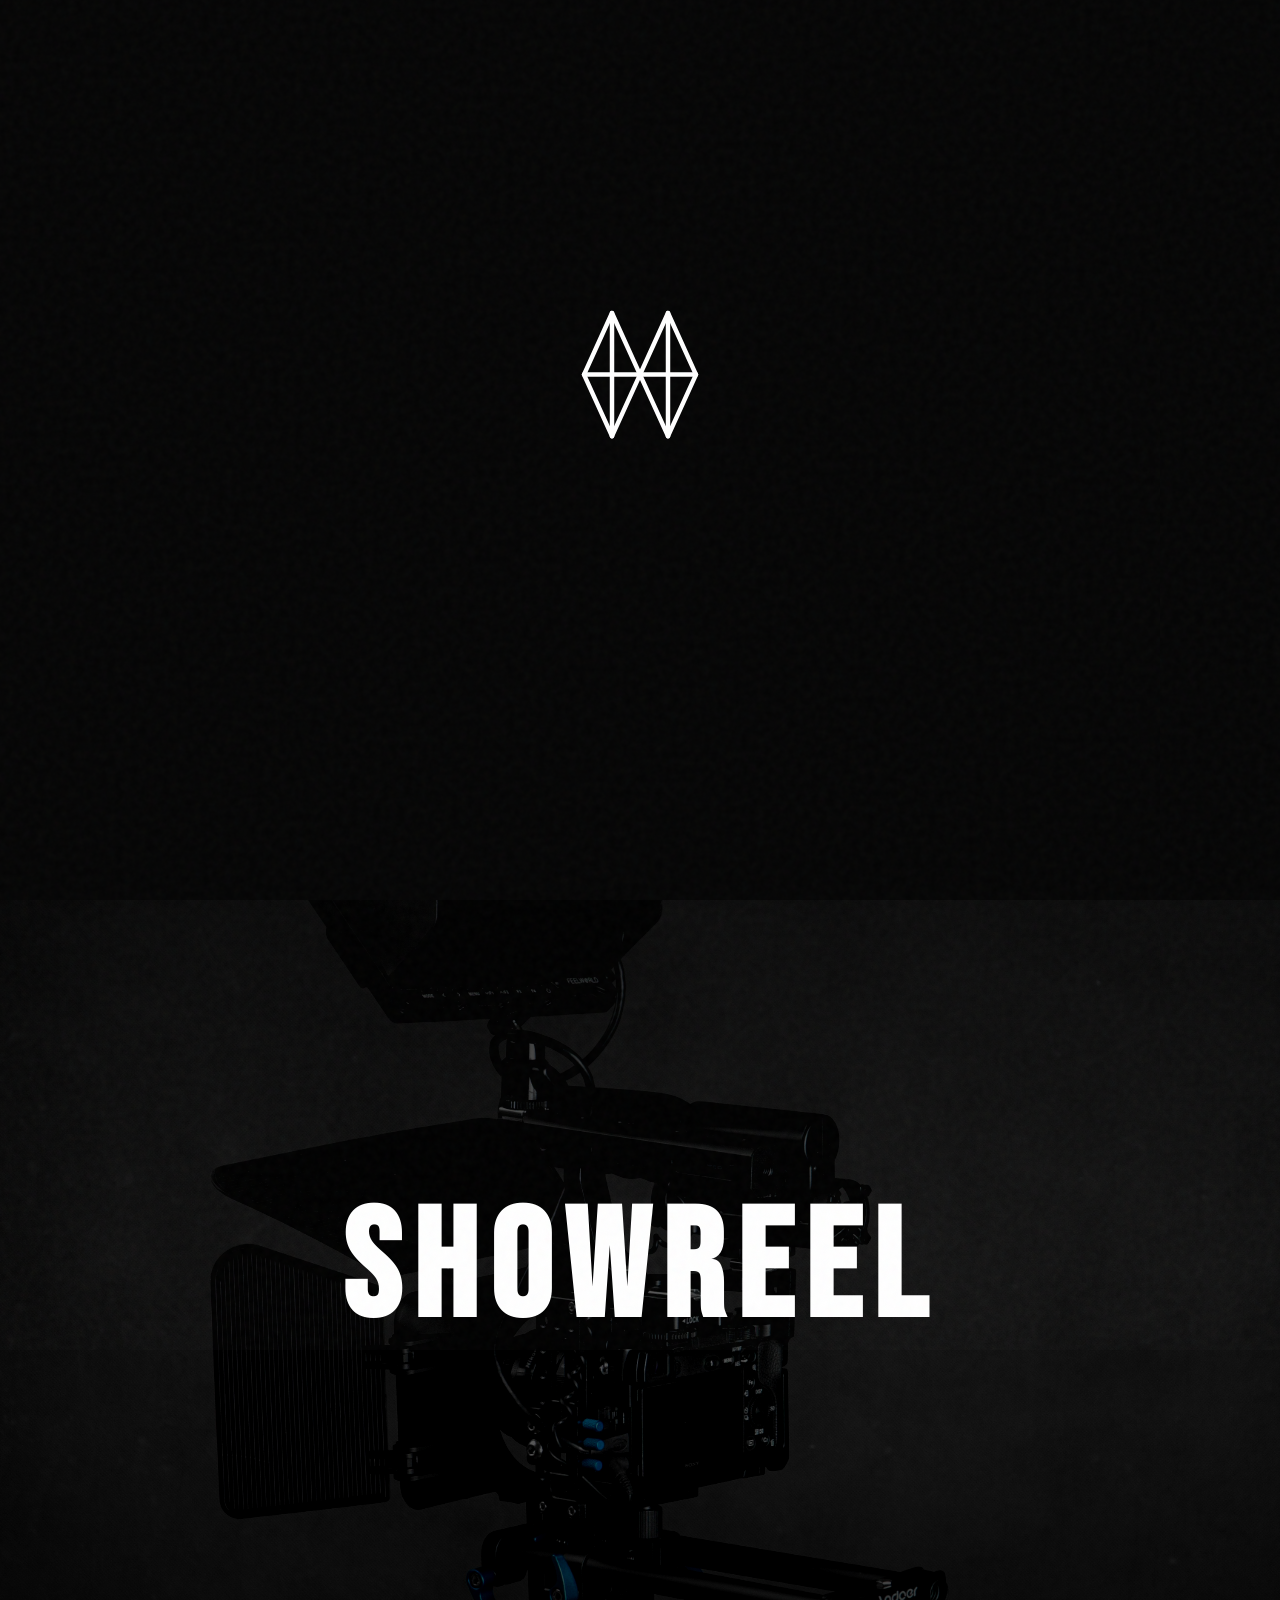
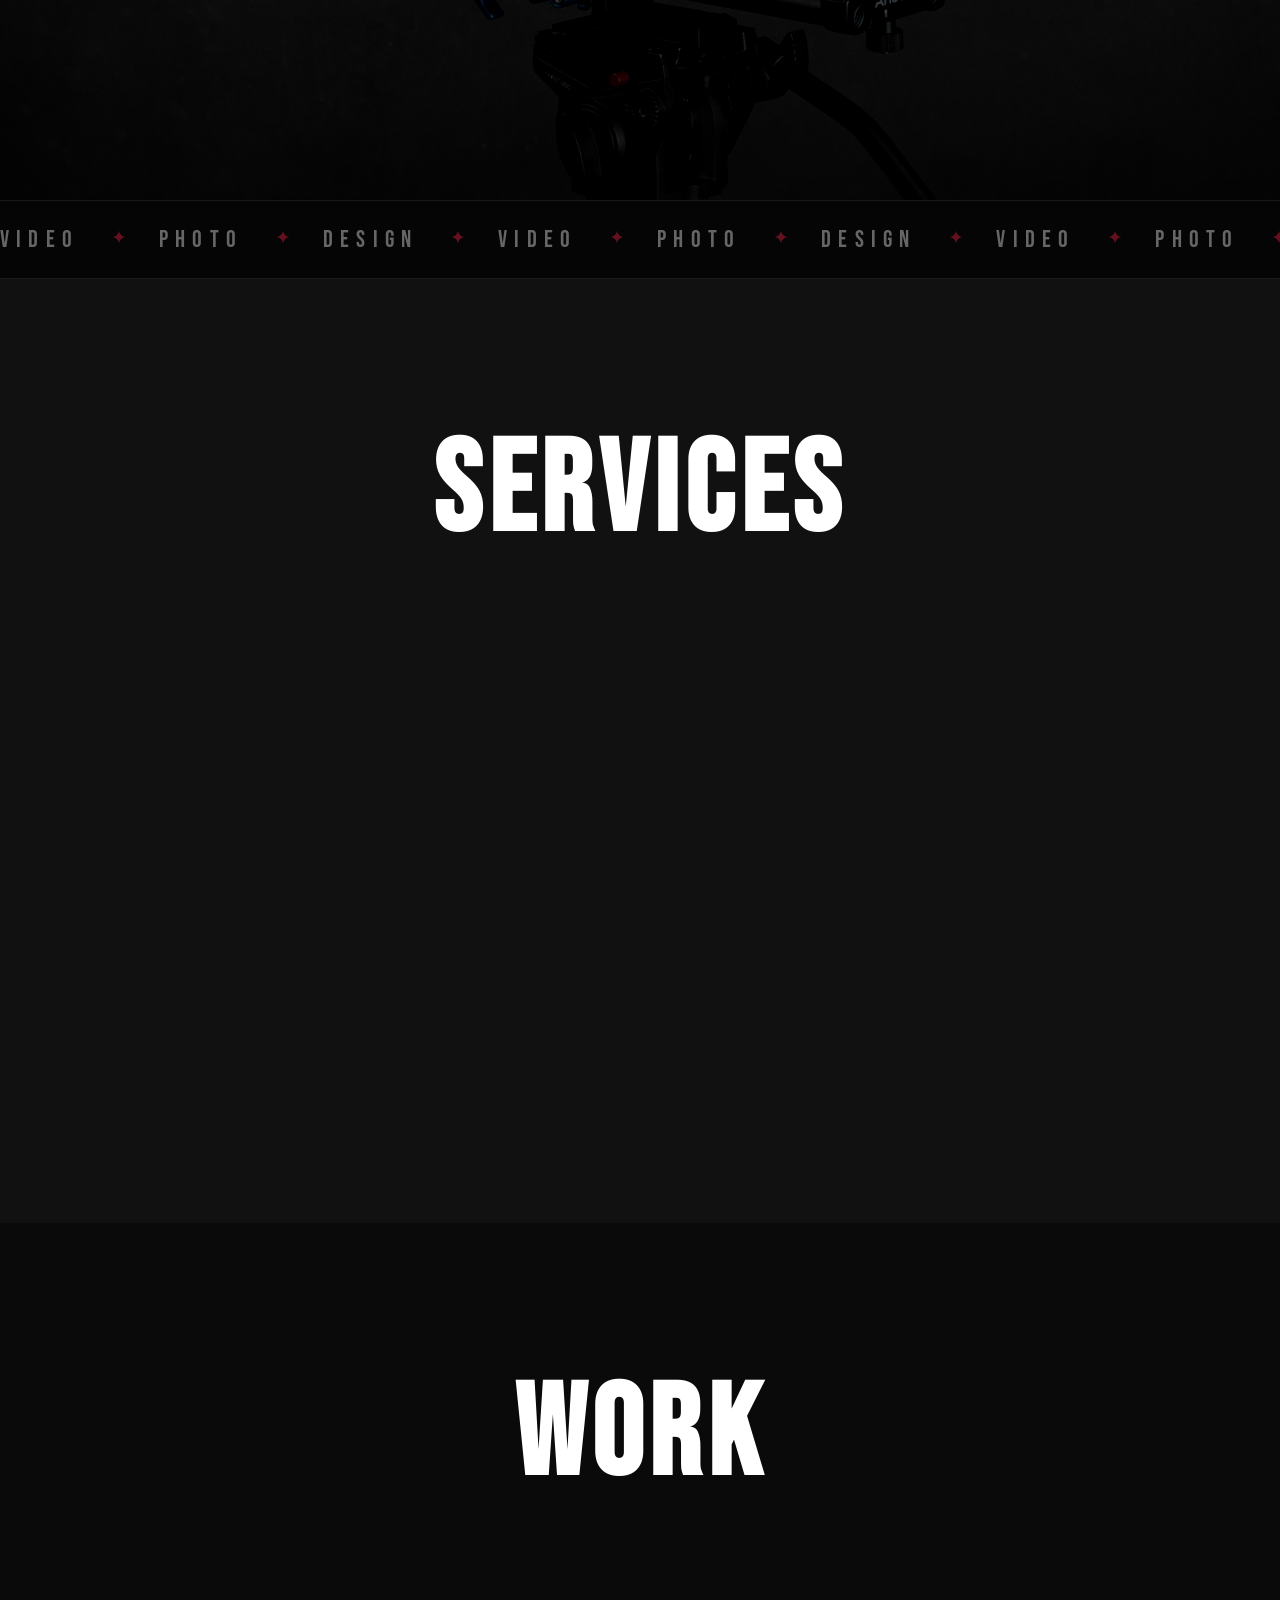
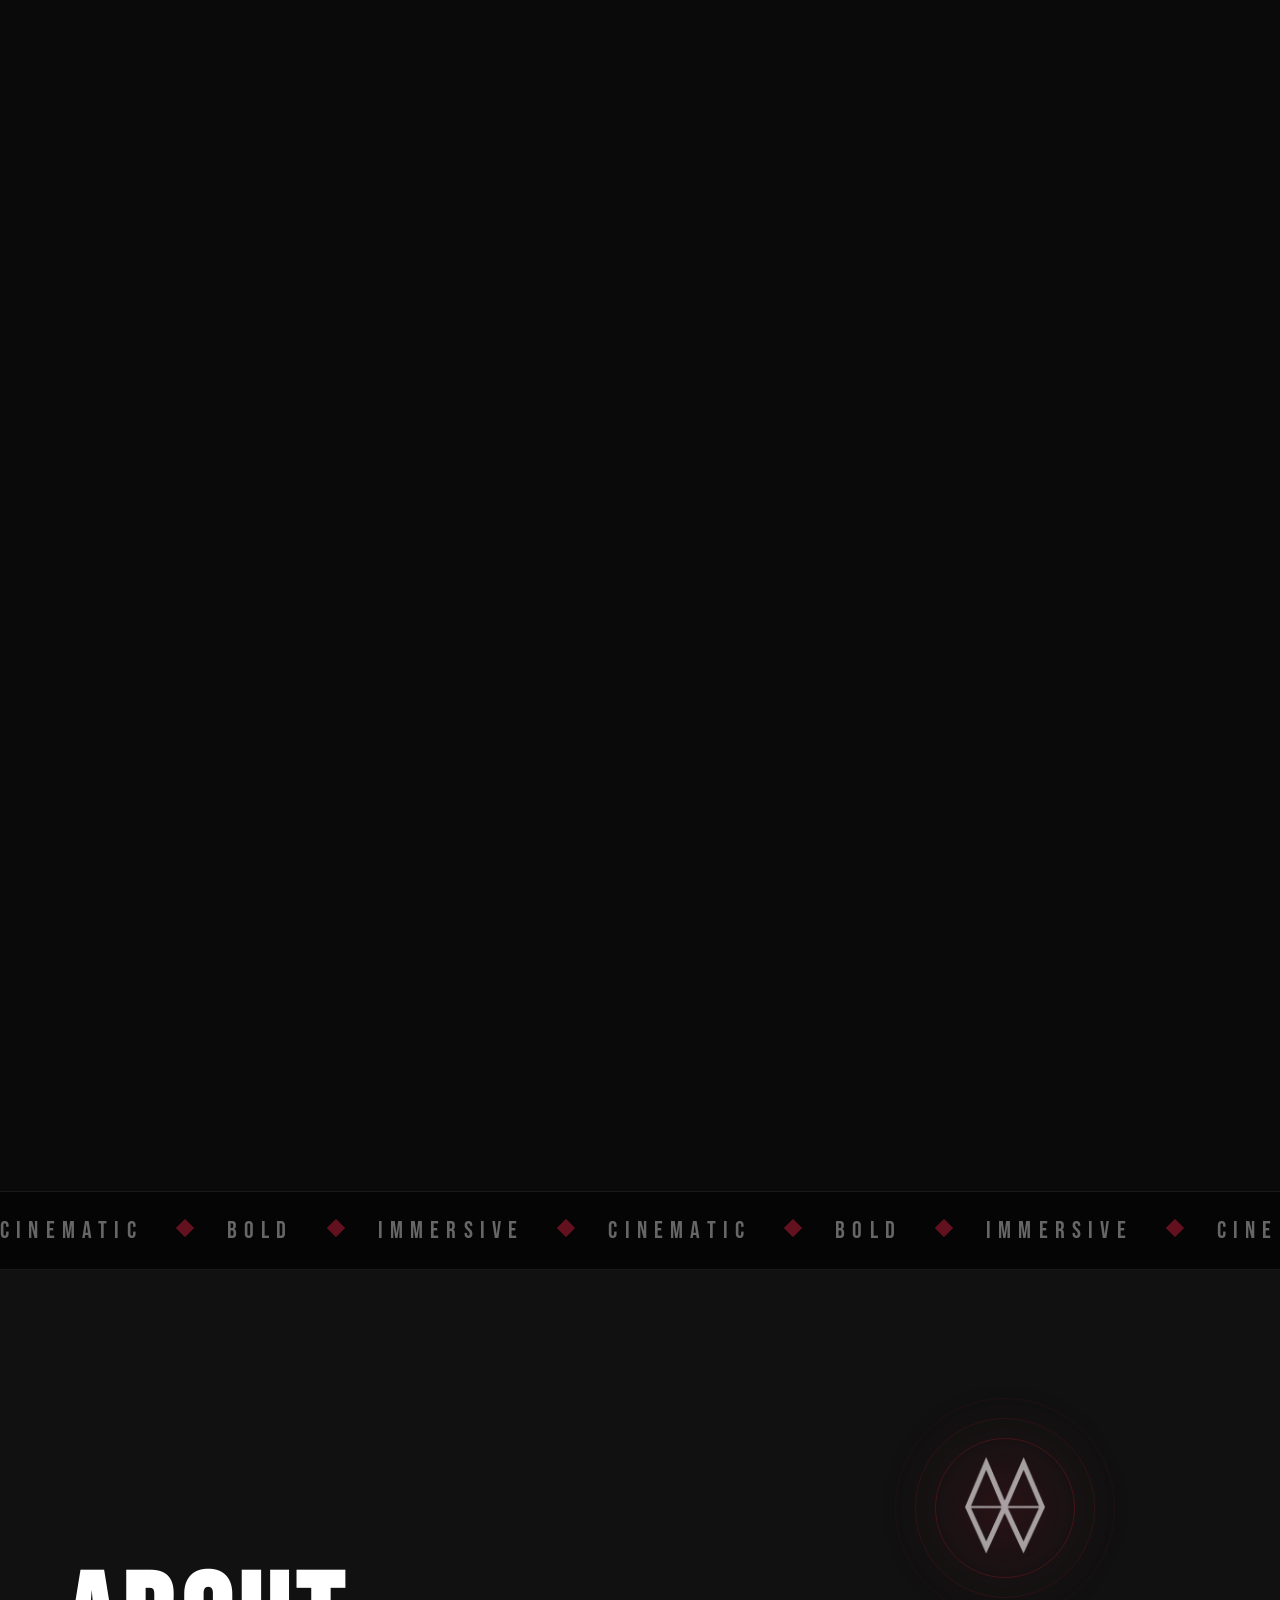
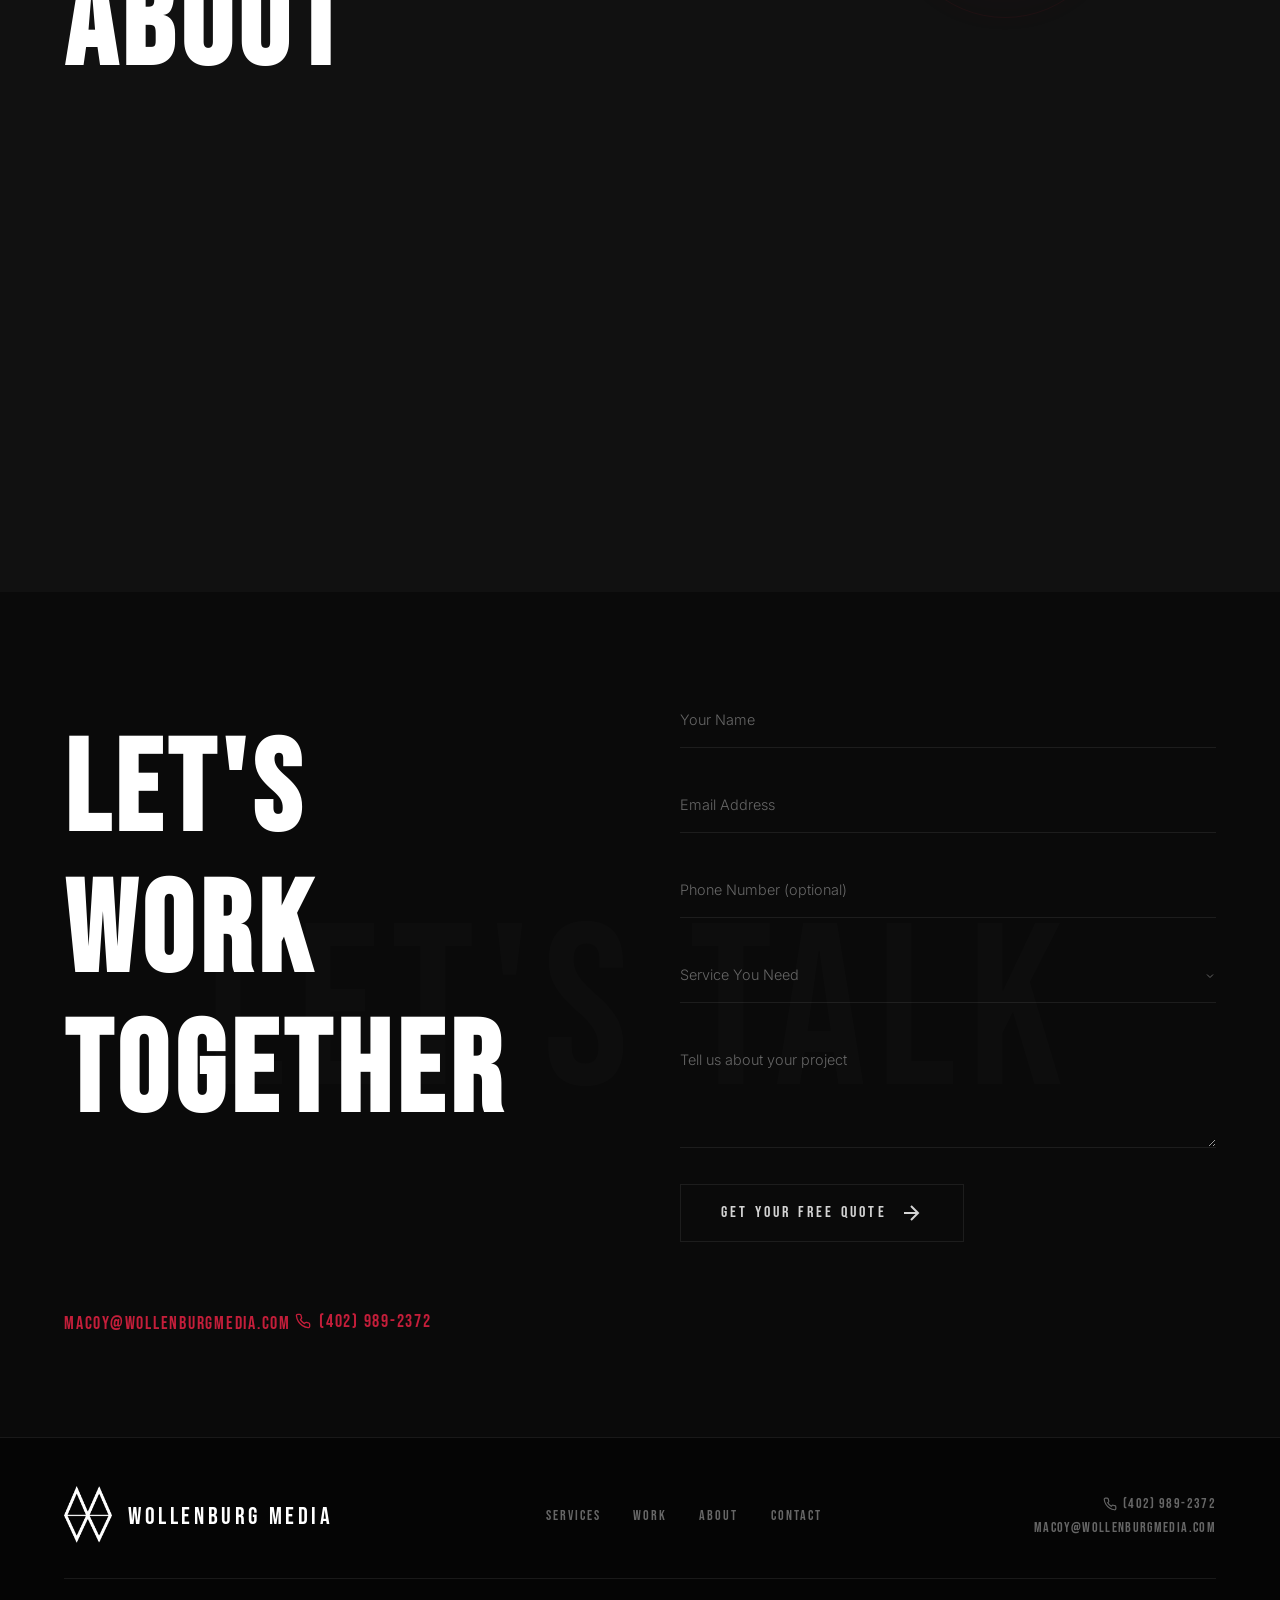
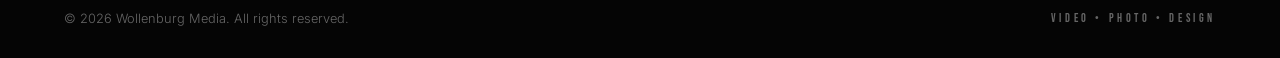
==== commit c49e552c: "test" ====
--- a/index.html
+++ b/index.html
@@ -4,11 +4,171 @@
 <head>
     <meta charset="UTF-8">
     <meta name="viewport" content="width=device-width, initial-scale=1.0">
-    <title>Wollenburg Media — Video, Photo, Design</title>
+    <title>Wollenburg Media | Cinematic Video, Photography & Web Design in Nebraska</title>
     <meta name="description"
-        content="Wollenburg Media is a premium media production company specializing in cinematic videography, dramatic photography, and cutting-edge web design.">
+        content="Wollenburg Media is Nebraska's premier media production studio. We create cinematic videos, stunning photography, and custom websites that help brands stand out, attract customers, and grow. Get a free consultation today.">
     <meta name="keywords"
-        content="videography, photography, web design, media production, Wollenburg Media, cinematic, creative agency">
+        content="videography Nebraska, photography Nebraska, web design Nebraska, media production, Wollenburg Media, cinematic video production, creative agency Nebraska, brand video, commercial photography, custom website design, Omaha videographer, Lincoln photographer">
+    <meta name="author" content="Wollenburg Media">
+    <meta name="robots" content="index, follow, max-image-preview:large, max-snippet:-1, max-video-preview:-1">
+    <meta name="theme-color" content="#C41E3A">
+    <link rel="canonical" href="https://wollenburgmedia.com/">
+
+    <!-- Favicon -->
+    <link rel="icon" type="image/svg+xml" href="favicon.svg">
+    <link rel="icon" type="image/png" sizes="32x32" href="favicon-32x32.png">
+    <link rel="apple-touch-icon" sizes="180x180" href="apple-touch-icon.png">
+
+    <!-- Open Graph / Facebook -->
+    <meta property="og:type" content="website">
+    <meta property="og:url" content="https://wollenburgmedia.com/">
+    <meta property="og:title" content="Wollenburg Media | Cinematic Video, Photography & Web Design">
+    <meta property="og:description" content="Nebraska's premier media production studio. Cinematic videos, bold photography, and custom websites that drive results. Book your free consultation.">
+    <meta property="og:image" content="https://wollenburgmedia.com/images/og-image.jpg">
+    <meta property="og:image:width" content="1200">
+    <meta property="og:image:height" content="630">
+    <meta property="og:site_name" content="Wollenburg Media">
+    <meta property="og:locale" content="en_US">
+
+    <!-- Twitter Card -->
+    <meta name="twitter:card" content="summary_large_image">
+    <meta name="twitter:title" content="Wollenburg Media | Cinematic Video, Photography & Web Design">
+    <meta name="twitter:description" content="Nebraska's premier media production studio. Cinematic videos, bold photography, and custom websites that drive results.">
+    <meta name="twitter:image" content="https://wollenburgmedia.com/images/og-image.jpg">
+
+    <!-- Schema.org Structured Data — LocalBusiness + AIO/GEO Optimization -->
+    <script type="application/ld+json">
+    {
+        "@context": "https://schema.org",
+        "@type": "ProfessionalService",
+        "@id": "https://wollenburgmedia.com/#business",
+        "name": "Wollenburg Media",
+        "alternateName": "Wollenburg Media LLC",
+        "description": "Wollenburg Media is a full-service media production studio based in Nebraska, specializing in cinematic videography, professional photography, and custom web design. We help brands, businesses, and artists tell their stories through stunning visuals and immersive digital experiences.",
+        "url": "https://wollenburgmedia.com",
+        "telephone": "+1-402-989-2372",
+        "email": "macoy@wollenburgmedia.com",
+        "image": "https://wollenburgmedia.com/Branding/W films logo_white.png",
+        "logo": {
+            "@type": "ImageObject",
+            "url": "https://wollenburgmedia.com/Branding/W films logo_white.png"
+        },
+        "address": {
+            "@type": "PostalAddress",
+            "addressRegion": "NE",
+            "addressCountry": "US"
+        },
+        "geo": {
+            "@type": "GeoCoordinates",
+            "latitude": 41.2565,
+            "longitude": -95.9345
+        },
+        "areaServed": [
+            {
+                "@type": "State",
+                "name": "Nebraska"
+            },
+            {
+                "@type": "City",
+                "name": "Omaha"
+            },
+            {
+                "@type": "City",
+                "name": "Lincoln"
+            }
+        ],
+        "serviceType": ["Videography", "Photography", "Web Design", "Brand Films", "Commercial Photography", "Music Videos", "Event Coverage"],
+        "hasOfferCatalog": {
+            "@type": "OfferCatalog",
+            "name": "Media Production Services",
+            "itemListElement": [
+                {
+                    "@type": "Offer",
+                    "itemOffered": {
+                        "@type": "Service",
+                        "name": "Cinematic Videography",
+                        "description": "Brand films, music videos, event coverage, and commercial video production with cinematic quality."
+                    }
+                },
+                {
+                    "@type": "Offer",
+                    "itemOffered": {
+                        "@type": "Service",
+                        "name": "Professional Photography",
+                        "description": "Portrait, product, event, and commercial photography with dramatic lighting and bold composition."
+                    }
+                },
+                {
+                    "@type": "Offer",
+                    "itemOffered": {
+                        "@type": "Service",
+                        "name": "Custom Web Design",
+                        "description": "Custom-coded websites with animations, immersive experiences, and conversion-focused design."
+                    }
+                }
+            ]
+        },
+        "priceRange": "$$",
+        "openingHoursSpecification": {
+            "@type": "OpeningHoursSpecification",
+            "dayOfWeek": ["Monday", "Tuesday", "Wednesday", "Thursday", "Friday"],
+            "opens": "09:00",
+            "closes": "18:00"
+        },
+        "sameAs": [
+            "https://www.instagram.com/wollenburgmedia",
+            "https://www.youtube.com/@wollenburgmedia",
+            "https://www.facebook.com/wollenburgmedia"
+        ],
+        "aggregateRating": {
+            "@type": "AggregateRating",
+            "ratingValue": "5",
+            "reviewCount": "50"
+        }
+    }
+    </script>
+
+    <!-- FAQ Schema for AI Search / GEO -->
+    <script type="application/ld+json">
+    {
+        "@context": "https://schema.org",
+        "@type": "FAQPage",
+        "mainEntity": [
+            {
+                "@type": "Question",
+                "name": "What services does Wollenburg Media offer?",
+                "acceptedAnswer": {
+                    "@type": "Answer",
+                    "text": "Wollenburg Media offers cinematic videography (brand films, music videos, event coverage), professional photography (portraits, products, events), and custom web design (animated websites, e-commerce, landing pages). We serve clients throughout Nebraska and beyond."
+                }
+            },
+            {
+                "@type": "Question",
+                "name": "Where is Wollenburg Media located?",
+                "acceptedAnswer": {
+                    "@type": "Answer",
+                    "text": "Wollenburg Media is based in Nebraska and serves clients across the state, including Omaha, Lincoln, and surrounding areas. We also take on projects nationwide."
+                }
+            },
+            {
+                "@type": "Question",
+                "name": "How can I contact Wollenburg Media?",
+                "acceptedAnswer": {
+                    "@type": "Answer",
+                    "text": "You can reach Wollenburg Media by phone at (402) 989-2372, by email at macoy@wollenburgmedia.com, or by filling out the contact form on our website. We typically respond within 24 hours."
+                }
+            },
+            {
+                "@type": "Question",
+                "name": "How much does Wollenburg Media charge?",
+                "acceptedAnswer": {
+                    "@type": "Answer",
+                    "text": "Every project is unique, so we provide custom quotes based on your specific needs and vision. Contact us for a free consultation and we will put together a tailored proposal for you."
+                }
+            }
+        ]
+    }
+    </script>
 
     <!-- Fonts -->
     <link rel="preconnect" href="https://fonts.googleapis.com">
@@ -150,7 +310,7 @@
         <div class="hero-content" data-depth="0.5">
             <div class="hero-label">
                 <span class="hero-label-line"></span>
-                <span class="hero-label-text">Media Production Studio</span>
+                <span class="hero-label-text">Nebraska's Premier Media Studio</span>
                 <span class="hero-label-line"></span>
             </div>
 
@@ -173,8 +333,7 @@
                 </div>
             </div>
 
-            <p class="hero-description" data-reveal>We craft cinematic stories, bold imagery, and immersive digital
-                experiences that leave a mark.</p>
+            <p class="hero-description" data-reveal>We turn brands into movements with cinematic video, striking photography, and websites that convert — so you can stand out and get more clients.</p>
 
             <div class="hero-cta-group">
                 <a href="#work" class="hero-cta" id="hero-cta">
@@ -211,9 +370,9 @@
             <source src="videos/showreel.mp4" type="video/mp4">
         </video>
         <div class="showreel-content">
-            <span class="showreel-label">Watch Our Highlights</span>
+            <span class="showreel-label">See What We Can Do For You</span>
             <h2 class="showreel-title" data-split-text>SHOWREEL</h2>
-            <p class="showreel-sub">A glimpse into the work that defines us.</p>
+            <p class="showreel-sub">Real results for real brands — this is the kind of work we'll create for you.</p>
             <button class="showreel-play-btn" id="showreel-play" aria-label="Play showreel">
                 <svg viewBox="0 0 80 80" width="80" height="80">
                     <circle cx="40" cy="40" r="38" fill="none" stroke="currentColor" stroke-width="2" />
@@ -257,7 +416,7 @@
     <!-- ========== SERVICES ========== -->
     <section id="services">
         <div class="section-header">
-            <span class="section-label" data-reveal>What We Do</span>
+            <span class="section-label" data-reveal>How We Help You Grow</span>
             <h2 class="section-title" data-split-text>SERVICES</h2>
         </div>
 
@@ -270,8 +429,7 @@
                 </div>
                 <div class="service-body">
                     <h3 class="service-name">Videography</h3>
-                    <p class="service-desc">From brand films to music videos, we craft cinematic narratives with bold
-                        framing and precision that captivates audiences and elevates your vision.</p>
+                    <p class="service-desc">From brand films to music videos, we create cinematic content that stops the scroll, builds trust, and turns viewers into paying customers.</p>
                     <span class="service-link">
                         <span>See the reel</span>
                         <svg width="24" height="24" viewBox="0 0 24 24" fill="none" stroke="currentColor"
@@ -290,8 +448,7 @@
                 </div>
                 <div class="service-body">
                     <h3 class="service-name">Photography</h3>
-                    <p class="service-desc">We capture raw, unfiltered moments with dramatic lighting and bold
-                        composition — every frame designed to tell a story that commands attention.</p>
+                    <p class="service-desc">Bold, professional imagery that makes your brand unforgettable — perfect for social media, advertising, and anywhere first impressions matter most.</p>
                     <span class="service-link">
                         <span>See the shots</span>
                         <svg width="24" height="24" viewBox="0 0 24 24" fill="none" stroke="currentColor"
@@ -310,8 +467,7 @@
                 </div>
                 <div class="service-body">
                     <h3 class="service-name">Web Design</h3>
-                    <p class="service-desc">Custom-coded websites that don't just look good — they feel alive. Animated,
-                        immersive digital experiences engineered to set you apart.</p>
+                    <p class="service-desc">Custom-built websites that look stunning and actually convert visitors into leads. Fast, animated, and designed to outperform your competition.</p>
                     <span class="service-link">
                         <span>Start a project</span>
                         <svg width="24" height="24" viewBox="0 0 24 24" fill="none" stroke="currentColor"
@@ -460,12 +616,8 @@
             <div class="about-text-col">
                 <span class="section-label" data-reveal>Who We Are</span>
                 <h2 class="section-title about-title" data-split-text>ABOUT</h2>
-                <p class="about-lead" data-reveal>We don't just create content — we craft <em>experiences</em>.
-                    Wollenburg Media is a production studio fueled by bold vision, cinematic ambition, and an
-                    uncompromising standard for quality.</p>
-                <p class="about-body" data-reveal>From capturing the perfect golden-hour frame to engineering
-                    pixel-perfect web experiences, every project receives our full creative intensity. We believe media
-                    should be felt, not just seen.</p>
+                <p class="about-lead" data-reveal>We're not another cookie-cutter agency. Wollenburg Media is a hands-on production studio that treats every project like it's our own — because your brand deserves content that <em>actually works</em>.</p>
+                <p class="about-body" data-reveal>With 150+ projects delivered and 50+ happy clients across Nebraska and beyond, we bring the same cinematic precision to a local business launch video as we do to a national tour recap. No templates. No shortcuts. Just results you can see.</p>
             </div>
             <div class="about-visual-col">
                 <div class="about-logo-decoration" aria-hidden="true">
@@ -501,13 +653,18 @@
         <div class="contact-bg-text" aria-hidden="true">LET'S TALK</div>
         <div class="contact-layout">
             <div class="contact-text-col">
-                <span class="section-label" data-reveal>Get In Touch</span>
+                <span class="section-label" data-reveal>Start Your Project</span>
                 <h2 class="section-title" data-split-text>LET'S<br> WORK<br>TOGETHER</h2>
-                <p class="contact-lead" data-reveal>Have a project in mind? Let's create something unforgettable
-                    together.</p>
+                <p class="contact-lead" data-reveal>Ready to elevate your brand? Tell us about your vision and we'll put together a custom plan — no commitment, no pressure. Most clients see results within their first project.</p>
                 <div class="contact-details">
                     <a href="mailto:macoy@wollenburgmedia.com" class="contact-link"
                         data-magnetic>macoy@wollenburgmedia.com</a>
+                    <a href="tel:+14029892372" class="contact-link contact-phone" data-magnetic>
+                        <svg width="16" height="16" viewBox="0 0 24 24" fill="none" stroke="currentColor" stroke-width="2" stroke-linecap="round" stroke-linejoin="round">
+                            <path d="M22 16.92v3a2 2 0 0 1-2.18 2 19.79 19.79 0 0 1-8.63-3.07 19.5 19.5 0 0 1-6-6 19.79 19.79 0 0 1-3.07-8.67A2 2 0 0 1 4.11 2h3a2 2 0 0 1 2 1.72 12.84 12.84 0 0 0 .7 2.81 2 2 0 0 1-.45 2.11L8.09 9.91a16 16 0 0 0 6 6l1.27-1.27a2 2 0 0 1 2.11-.45 12.84 12.84 0 0 0 2.81.7A2 2 0 0 1 22 16.92z"/>
+                        </svg>
+                        (402) 989-2372
+                    </a>
                 </div>
             </div>
             <div class="contact-form-col">
@@ -520,6 +677,11 @@
                     <div class="form-group">
                         <input type="email" id="form-email" name="email" required placeholder=" " autocomplete="email">
                         <label for="form-email">Email Address</label>
+                        <div class="form-line"></div>
+                    </div>
+                    <div class="form-group">
+                        <input type="tel" id="form-phone" name="phone" placeholder=" " autocomplete="tel">
+                        <label for="form-phone">Phone Number (optional)</label>
                         <div class="form-line"></div>
                     </div>
                     <div class="form-group form-group-select">
@@ -530,7 +692,7 @@
                             <option value="web-design">Web Design</option>
                             <option value="full-package">Full Package</option>
                         </select>
-                        <label for="form-service" class="select-label">Service</label>
+                        <label for="form-service" class="select-label">Service You Need</label>
                         <div class="select-arrow" aria-hidden="true">
                             <svg width="12" height="12" viewBox="0 0 24 24" fill="none" stroke="currentColor"
                                 stroke-width="2">
@@ -545,7 +707,7 @@
                         <div class="form-line"></div>
                     </div>
                     <button type="submit" class="form-submit" id="form-submit">
-                        <span>Send Message</span>
+                        <span>Get Your Free Quote</span>
                         <svg width="24" height="24" viewBox="0 0 24 24" fill="none" stroke="currentColor"
                             stroke-width="2">
                             <path d="M5 12h14M12 5l7 7-7 7" />
@@ -570,6 +732,15 @@
                 <a href="#work" data-magnetic>Work</a>
                 <a href="#about" data-magnetic>About</a>
                 <a href="#contact" data-magnetic>Contact</a>
+            </div>
+            <div class="footer-contact-info">
+                <a href="tel:+14029892372" class="footer-phone">
+                    <svg width="14" height="14" viewBox="0 0 24 24" fill="none" stroke="currentColor" stroke-width="2" stroke-linecap="round" stroke-linejoin="round">
+                        <path d="M22 16.92v3a2 2 0 0 1-2.18 2 19.79 19.79 0 0 1-8.63-3.07 19.5 19.5 0 0 1-6-6 19.79 19.79 0 0 1-3.07-8.67A2 2 0 0 1 4.11 2h3a2 2 0 0 1 2 1.72 12.84 12.84 0 0 0 .7 2.81 2 2 0 0 1-.45 2.11L8.09 9.91a16 16 0 0 0 6 6l1.27-1.27a2 2 0 0 1 2.11-.45 12.84 12.84 0 0 0 2.81.7A2 2 0 0 1 22 16.92z"/>
+                    </svg>
+                    (402) 989-2372
+                </a>
+                <a href="mailto:macoy@wollenburgmedia.com" class="footer-email">macoy@wollenburgmedia.com</a>
             </div>
         </div>
         <div class="footer-bottom">
--- a/styles.css
+++ b/styles.css
@@ -722,7 +722,8 @@
 
 .hero-cta--filled:hover {
     border-color: var(--pure-white);
-    color: var(--accent);
+    color: var(--deep);
+    background: transparent;
 }
 
 .scroll-indicator {
@@ -2636,6 +2637,47 @@
 
 .form-submit:hover svg {
     transform: translateX(4px);
+}
+
+/* Contact phone link */
+.contact-phone {
+    display: inline-flex;
+    align-items: center;
+    gap: 0.5rem;
+    margin-top: 0.75rem;
+}
+
+.contact-phone svg {
+    flex-shrink: 0;
+}
+
+/* Footer contact info */
+.footer-contact-info {
+    display: flex;
+    flex-direction: column;
+    gap: 0.5rem;
+    align-items: flex-end;
+}
+
+.footer-phone,
+.footer-email {
+    font-family: var(--font-heading);
+    font-size: 0.85rem;
+    letter-spacing: 0.1em;
+    color: var(--muted);
+    display: inline-flex;
+    align-items: center;
+    gap: 0.4rem;
+    transition: color 0.3s;
+}
+
+.footer-phone:hover,
+.footer-email:hover {
+    color: var(--accent);
+}
+
+.footer-phone svg {
+    flex-shrink: 0;
 }
 
 /* ======================================================
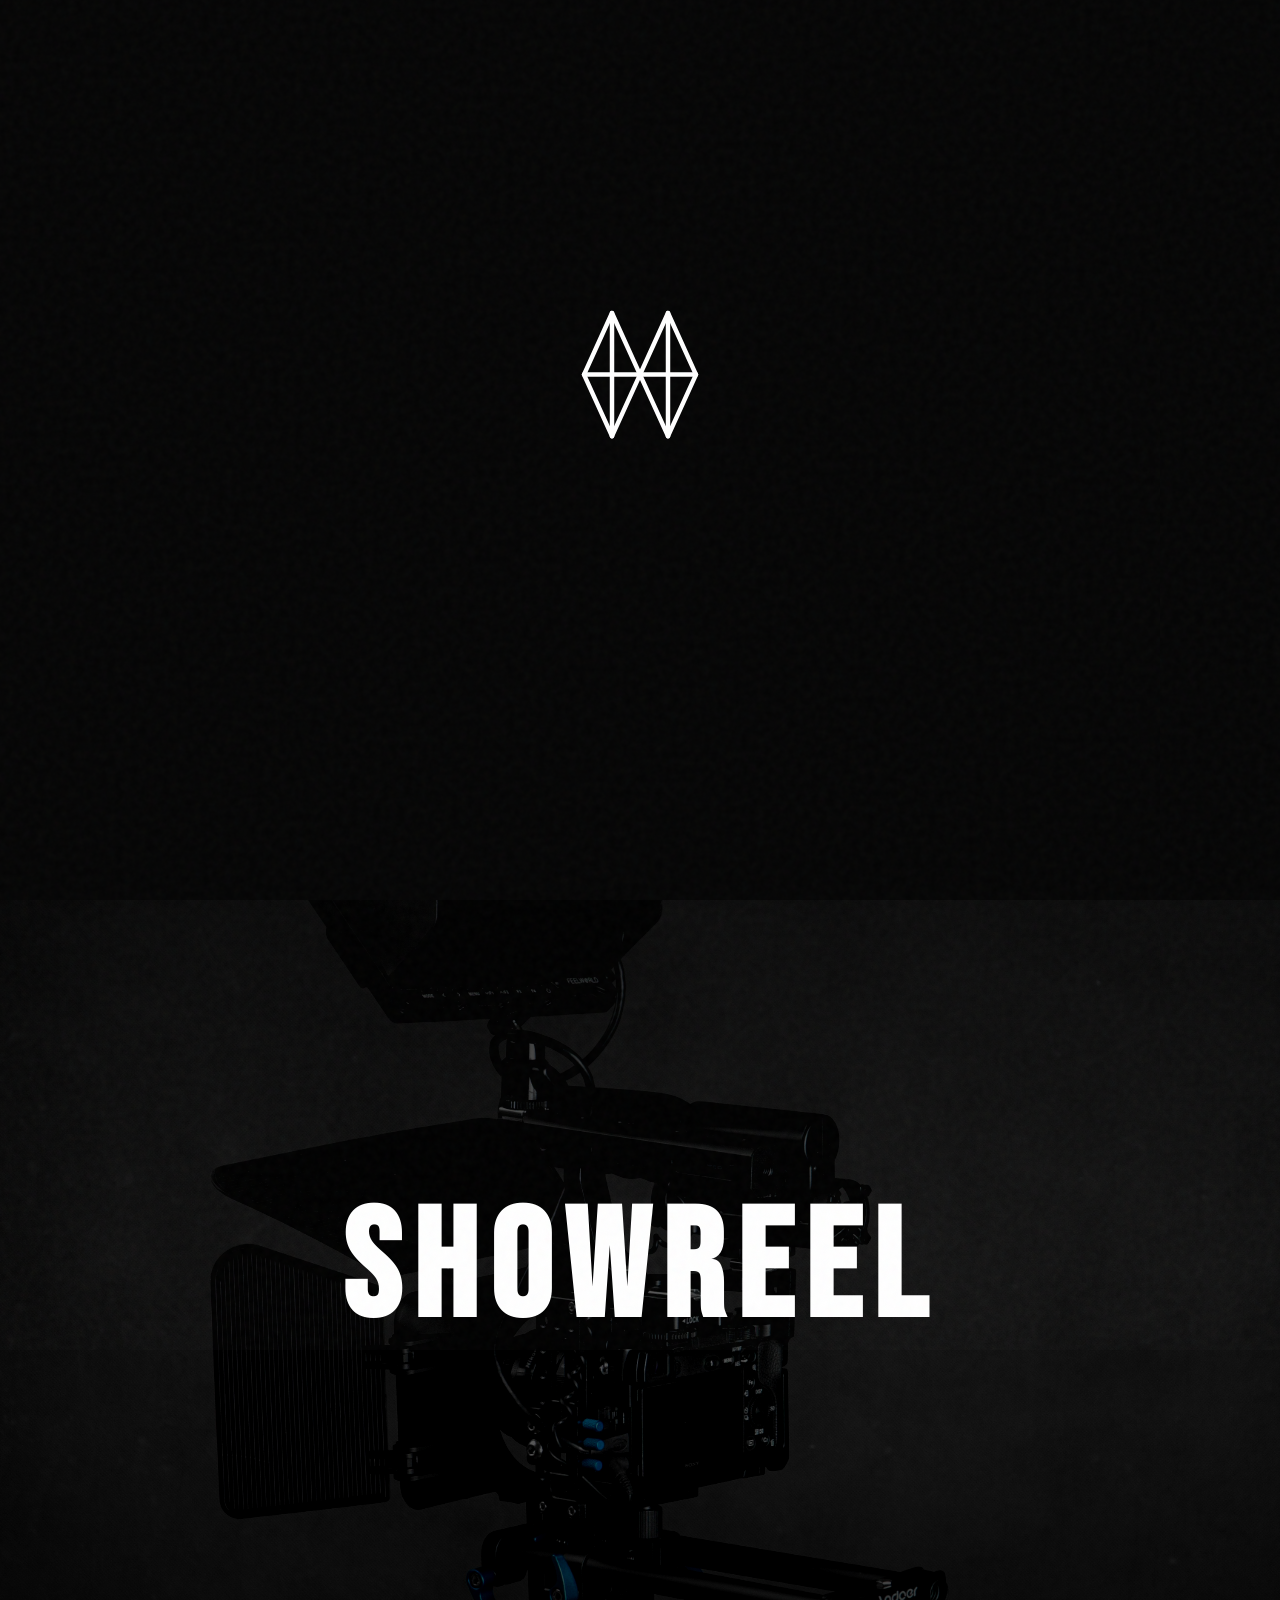
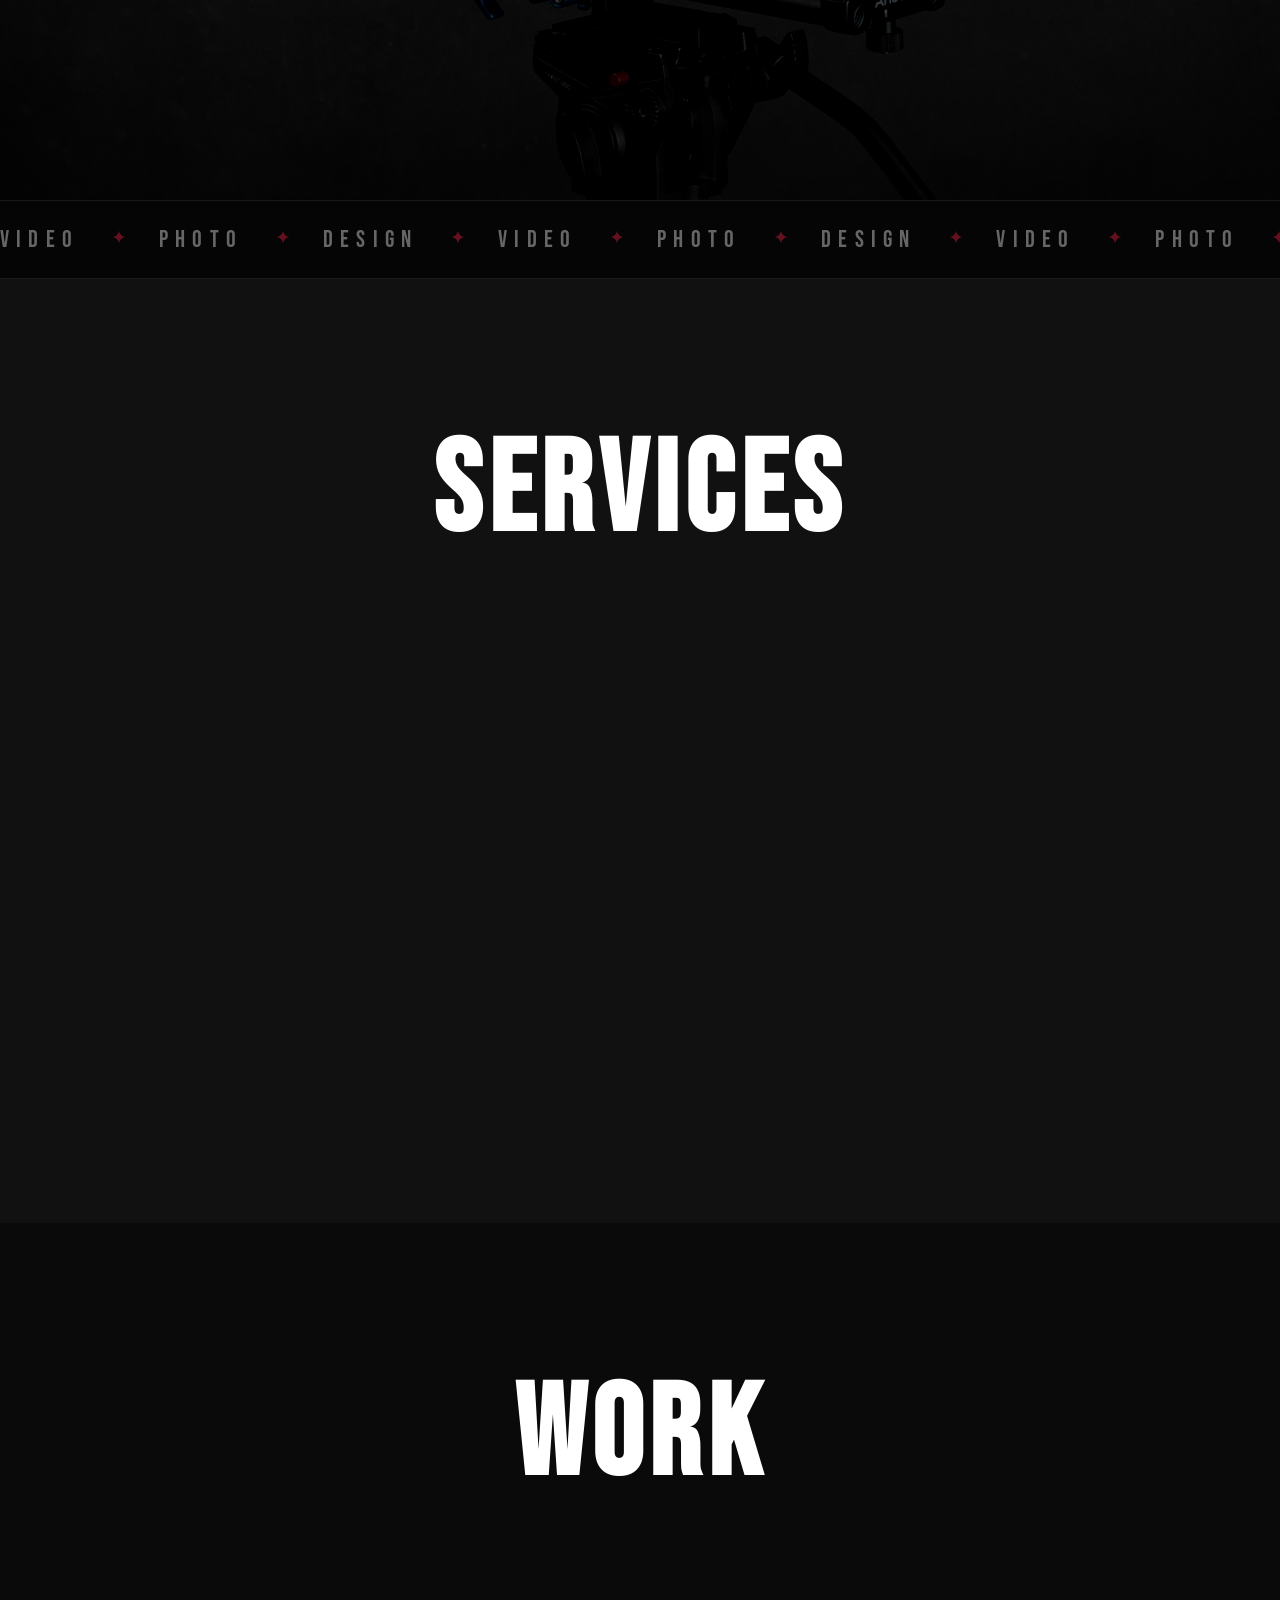
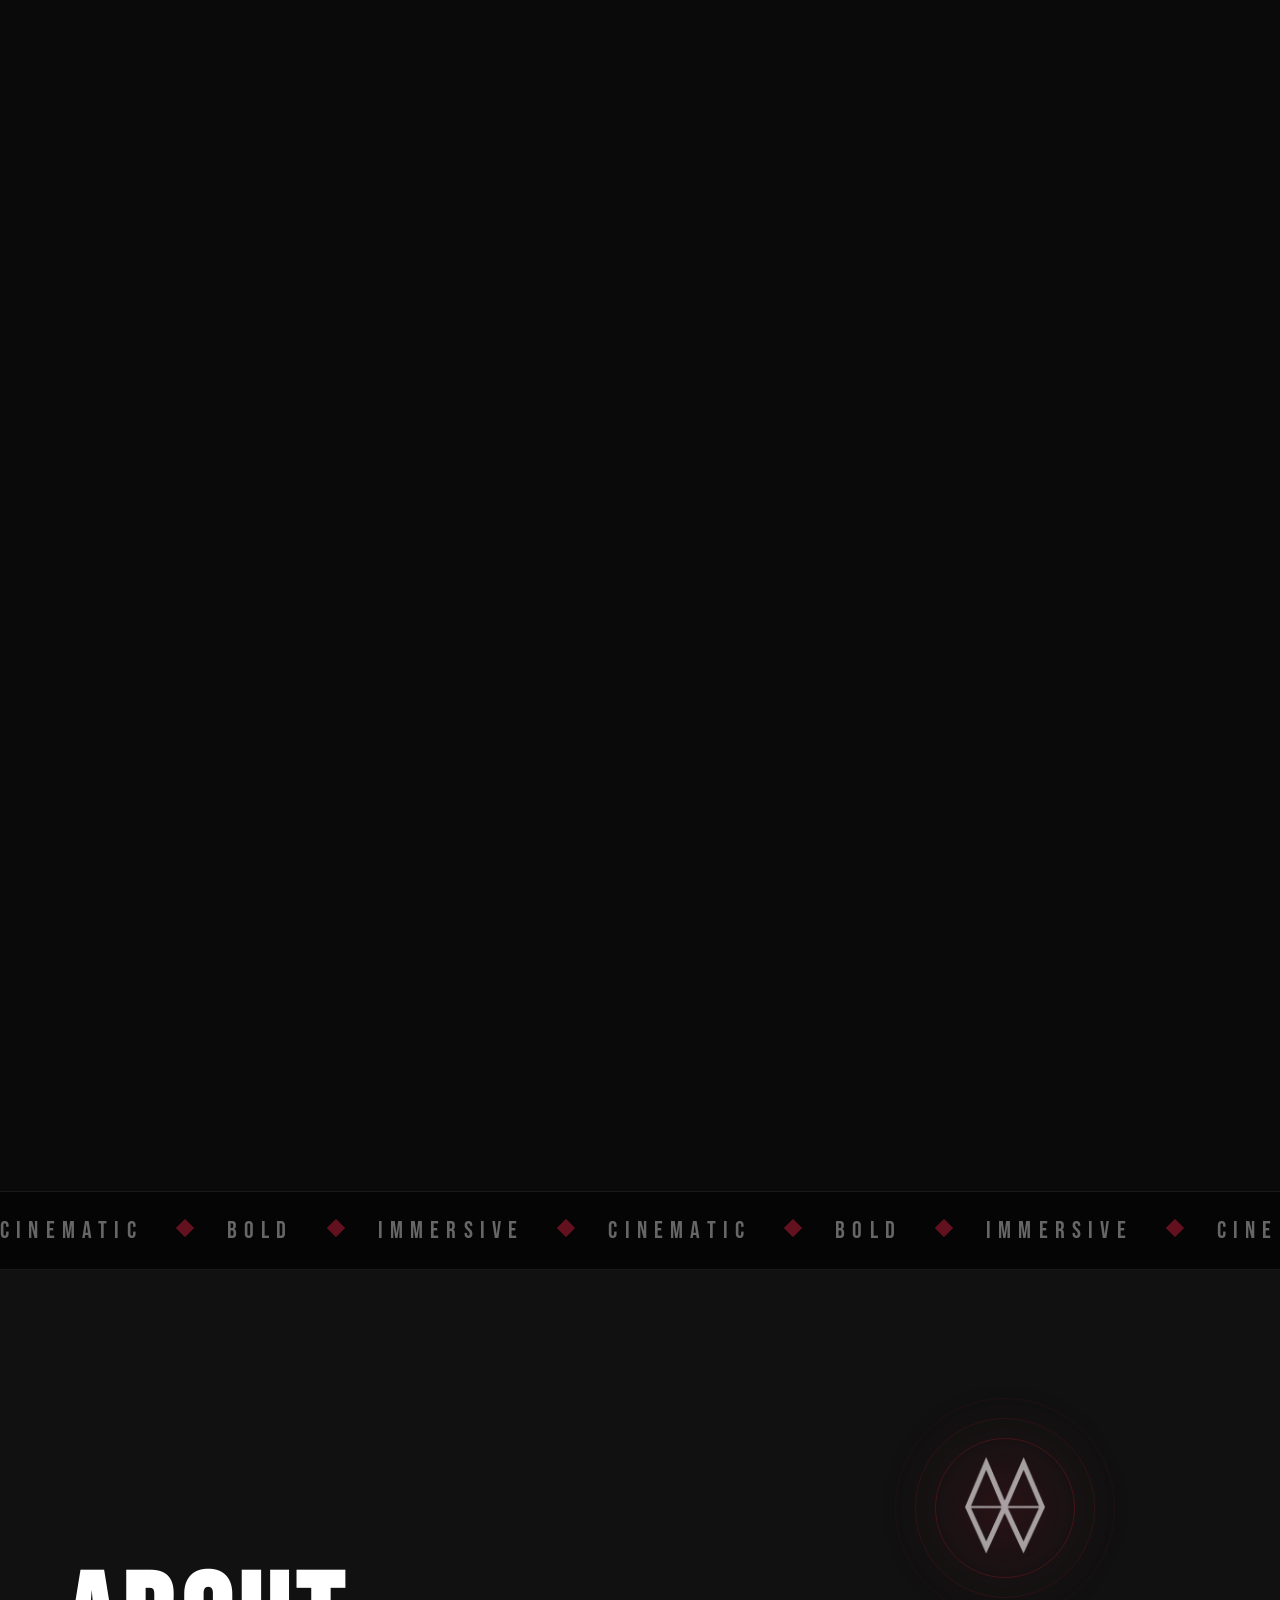
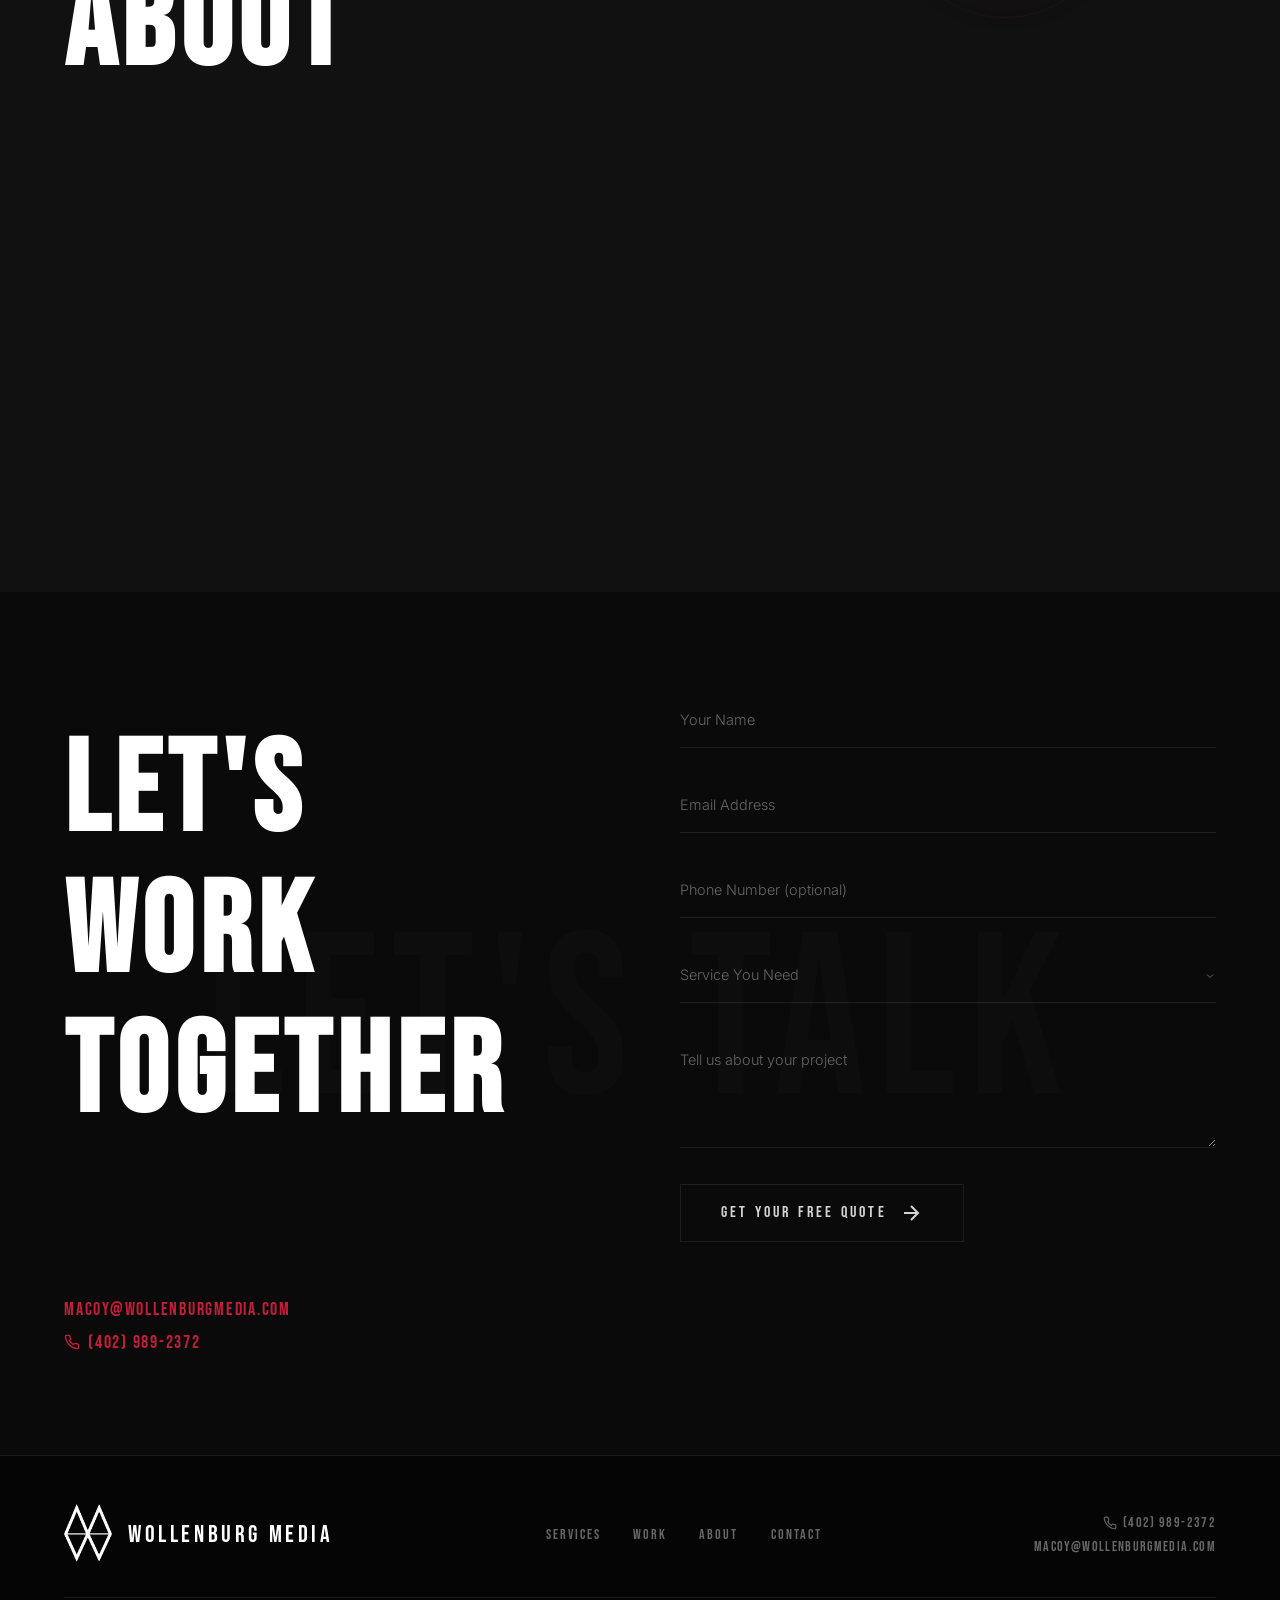
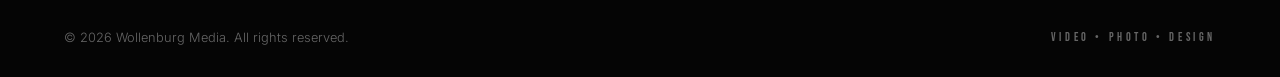
==== commit 1aea1a81: "almos final look just needing better and more content" ====
--- a/index.html
+++ b/index.html
@@ -23,7 +23,8 @@
     <meta property="og:type" content="website">
     <meta property="og:url" content="https://wollenburgmedia.com/">
     <meta property="og:title" content="Wollenburg Media | Cinematic Video, Photography & Web Design">
-    <meta property="og:description" content="Nebraska's premier media production studio. Cinematic videos, bold photography, and custom websites that drive results. Book your free consultation.">
+    <meta property="og:description"
+        content="Nebraska's premier media production studio. Cinematic videos, bold photography, and custom websites that drive results. Book your free consultation.">
     <meta property="og:image" content="https://wollenburgmedia.com/images/og-image.jpg">
     <meta property="og:image:width" content="1200">
     <meta property="og:image:height" content="630">
@@ -33,7 +34,8 @@
     <!-- Twitter Card -->
     <meta name="twitter:card" content="summary_large_image">
     <meta name="twitter:title" content="Wollenburg Media | Cinematic Video, Photography & Web Design">
-    <meta name="twitter:description" content="Nebraska's premier media production studio. Cinematic videos, bold photography, and custom websites that drive results.">
+    <meta name="twitter:description"
+        content="Nebraska's premier media production studio. Cinematic videos, bold photography, and custom websites that drive results.">
     <meta name="twitter:image" content="https://wollenburgmedia.com/images/og-image.jpg">
 
     <!-- Schema.org Structured Data — LocalBusiness + AIO/GEO Optimization -->
@@ -333,7 +335,8 @@
                 </div>
             </div>
 
-            <p class="hero-description" data-reveal>We turn brands into movements with cinematic video, striking photography, and websites that convert — so you can stand out and get more clients.</p>
+            <p class="hero-description" data-reveal>We turn brands into movements with cinematic video, striking
+                photography, and websites that convert — so you can stand out and get more clients.</p>
 
             <div class="hero-cta-group">
                 <a href="#work" class="hero-cta" id="hero-cta">
@@ -429,7 +432,8 @@
                 </div>
                 <div class="service-body">
                     <h3 class="service-name">Videography</h3>
-                    <p class="service-desc">From brand films to music videos, we create cinematic content that stops the scroll, builds trust, and turns viewers into paying customers.</p>
+                    <p class="service-desc">From brand films to music videos, we create cinematic content that stops the
+                        scroll, builds trust, and turns viewers into paying customers.</p>
                     <span class="service-link">
                         <span>See the reel</span>
                         <svg width="24" height="24" viewBox="0 0 24 24" fill="none" stroke="currentColor"
@@ -448,7 +452,8 @@
                 </div>
                 <div class="service-body">
                     <h3 class="service-name">Photography</h3>
-                    <p class="service-desc">Bold, professional imagery that makes your brand unforgettable — perfect for social media, advertising, and anywhere first impressions matter most.</p>
+                    <p class="service-desc">Bold, professional imagery that makes your brand unforgettable — perfect for
+                        social media, advertising, and anywhere first impressions matter most.</p>
                     <span class="service-link">
                         <span>See the shots</span>
                         <svg width="24" height="24" viewBox="0 0 24 24" fill="none" stroke="currentColor"
@@ -467,7 +472,8 @@
                 </div>
                 <div class="service-body">
                     <h3 class="service-name">Web Design</h3>
-                    <p class="service-desc">Custom-built websites that look stunning and actually convert visitors into leads. Fast, animated, and designed to outperform your competition.</p>
+                    <p class="service-desc">Custom-built websites that look stunning and actually convert visitors into
+                        leads. Fast, animated, and designed to outperform your competition.</p>
                     <span class="service-link">
                         <span>Start a project</span>
                         <svg width="24" height="24" viewBox="0 0 24 24" fill="none" stroke="currentColor"
@@ -616,8 +622,12 @@
             <div class="about-text-col">
                 <span class="section-label" data-reveal>Who We Are</span>
                 <h2 class="section-title about-title" data-split-text>ABOUT</h2>
-                <p class="about-lead" data-reveal>We're not another cookie-cutter agency. Wollenburg Media is a hands-on production studio that treats every project like it's our own — because your brand deserves content that <em>actually works</em>.</p>
-                <p class="about-body" data-reveal>With 150+ projects delivered and 50+ happy clients across Nebraska and beyond, we bring the same cinematic precision to a local business launch video as we do to a national tour recap. No templates. No shortcuts. Just results you can see.</p>
+                <p class="about-lead" data-reveal>We're not another cookie-cutter agency. Wollenburg Media is a hands-on
+                    production studio that treats every project like it's our own — because your brand deserves content
+                    that <em>actually works</em>.</p>
+                <p class="about-body" data-reveal>With 150+ projects delivered and 50+ happy clients across Nebraska and
+                    beyond, we bring the same cinematic precision to a local business launch video as we do to a
+                    national tour recap. No templates. No shortcuts. Just results you can see.</p>
             </div>
             <div class="about-visual-col">
                 <div class="about-logo-decoration" aria-hidden="true">
@@ -655,13 +665,17 @@
             <div class="contact-text-col">
                 <span class="section-label" data-reveal>Start Your Project</span>
                 <h2 class="section-title" data-split-text>LET'S<br> WORK<br>TOGETHER</h2>
-                <p class="contact-lead" data-reveal>Ready to elevate your brand? Tell us about your vision and we'll put together a custom plan — no commitment, no pressure. Most clients see results within their first project.</p>
+                <p class="contact-lead" data-reveal>Ready to elevate your brand? Tell us about your vision and we'll put
+                    together a custom plan — no commitment, no pressure. Most clients see results within their first
+                    project.</p>
                 <div class="contact-details">
                     <a href="mailto:macoy@wollenburgmedia.com" class="contact-link"
                         data-magnetic>macoy@wollenburgmedia.com</a>
-                    <a href="tel:+14029892372" class="contact-link contact-phone" data-magnetic>
-                        <svg width="16" height="16" viewBox="0 0 24 24" fill="none" stroke="currentColor" stroke-width="2" stroke-linecap="round" stroke-linejoin="round">
-                            <path d="M22 16.92v3a2 2 0 0 1-2.18 2 19.79 19.79 0 0 1-8.63-3.07 19.5 19.5 0 0 1-6-6 19.79 19.79 0 0 1-3.07-8.67A2 2 0 0 1 4.11 2h3a2 2 0 0 1 2 1.72 12.84 12.84 0 0 0 .7 2.81 2 2 0 0 1-.45 2.11L8.09 9.91a16 16 0 0 0 6 6l1.27-1.27a2 2 0 0 1 2.11-.45 12.84 12.84 0 0 0 2.81.7A2 2 0 0 1 22 16.92z"/>
+                    <a href="tel:+14029892372" class="contact-link contact-phone">
+                        <svg width="16" height="16" viewBox="0 0 24 24" fill="none" stroke="currentColor"
+                            stroke-width="2" stroke-linecap="round" stroke-linejoin="round">
+                            <path
+                                d="M22 16.92v3a2 2 0 0 1-2.18 2 19.79 19.79 0 0 1-8.63-3.07 19.5 19.5 0 0 1-6-6 19.79 19.79 0 0 1-3.07-8.67A2 2 0 0 1 4.11 2h3a2 2 0 0 1 2 1.72 12.84 12.84 0 0 0 .7 2.81 2 2 0 0 1-.45 2.11L8.09 9.91a16 16 0 0 0 6 6l1.27-1.27a2 2 0 0 1 2.11-.45 12.84 12.84 0 0 0 2.81.7A2 2 0 0 1 22 16.92z" />
                         </svg>
                         (402) 989-2372
                     </a>
@@ -735,8 +749,10 @@
             </div>
             <div class="footer-contact-info">
                 <a href="tel:+14029892372" class="footer-phone">
-                    <svg width="14" height="14" viewBox="0 0 24 24" fill="none" stroke="currentColor" stroke-width="2" stroke-linecap="round" stroke-linejoin="round">
-                        <path d="M22 16.92v3a2 2 0 0 1-2.18 2 19.79 19.79 0 0 1-8.63-3.07 19.5 19.5 0 0 1-6-6 19.79 19.79 0 0 1-3.07-8.67A2 2 0 0 1 4.11 2h3a2 2 0 0 1 2 1.72 12.84 12.84 0 0 0 .7 2.81 2 2 0 0 1-.45 2.11L8.09 9.91a16 16 0 0 0 6 6l1.27-1.27a2 2 0 0 1 2.11-.45 12.84 12.84 0 0 0 2.81.7A2 2 0 0 1 22 16.92z"/>
+                    <svg width="14" height="14" viewBox="0 0 24 24" fill="none" stroke="currentColor" stroke-width="2"
+                        stroke-linecap="round" stroke-linejoin="round">
+                        <path
+                            d="M22 16.92v3a2 2 0 0 1-2.18 2 19.79 19.79 0 0 1-8.63-3.07 19.5 19.5 0 0 1-6-6 19.79 19.79 0 0 1-3.07-8.67A2 2 0 0 1 4.11 2h3a2 2 0 0 1 2 1.72 12.84 12.84 0 0 0 .7 2.81 2 2 0 0 1-.45 2.11L8.09 9.91a16 16 0 0 0 6 6l1.27-1.27a2 2 0 0 1 2.11-.45 12.84 12.84 0 0 0 2.81.7A2 2 0 0 1 22 16.92z" />
                     </svg>
                     (402) 989-2372
                 </a>
--- a/styles.css
+++ b/styles.css
@@ -2641,7 +2641,7 @@
 
 /* Contact phone link */
 .contact-phone {
-    display: inline-flex;
+    display: flex;
     align-items: center;
     gap: 0.5rem;
     margin-top: 0.75rem;
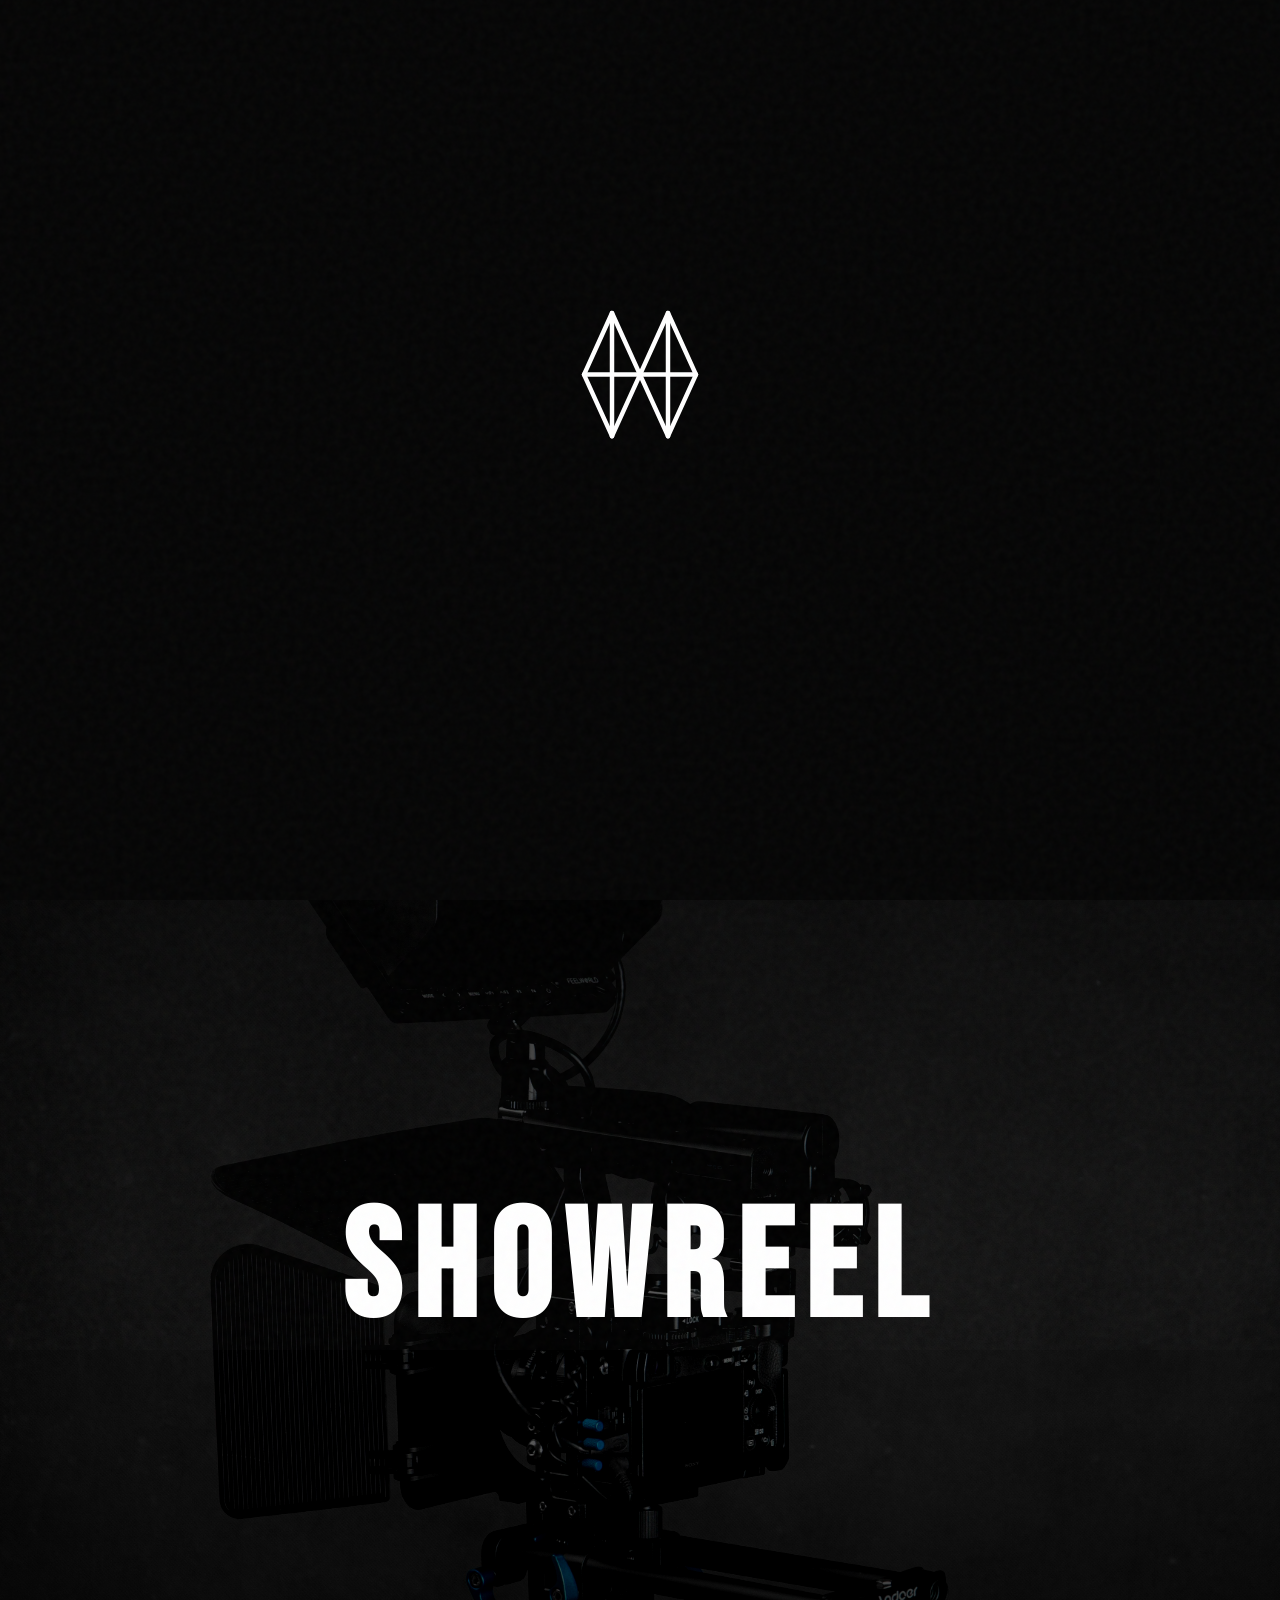
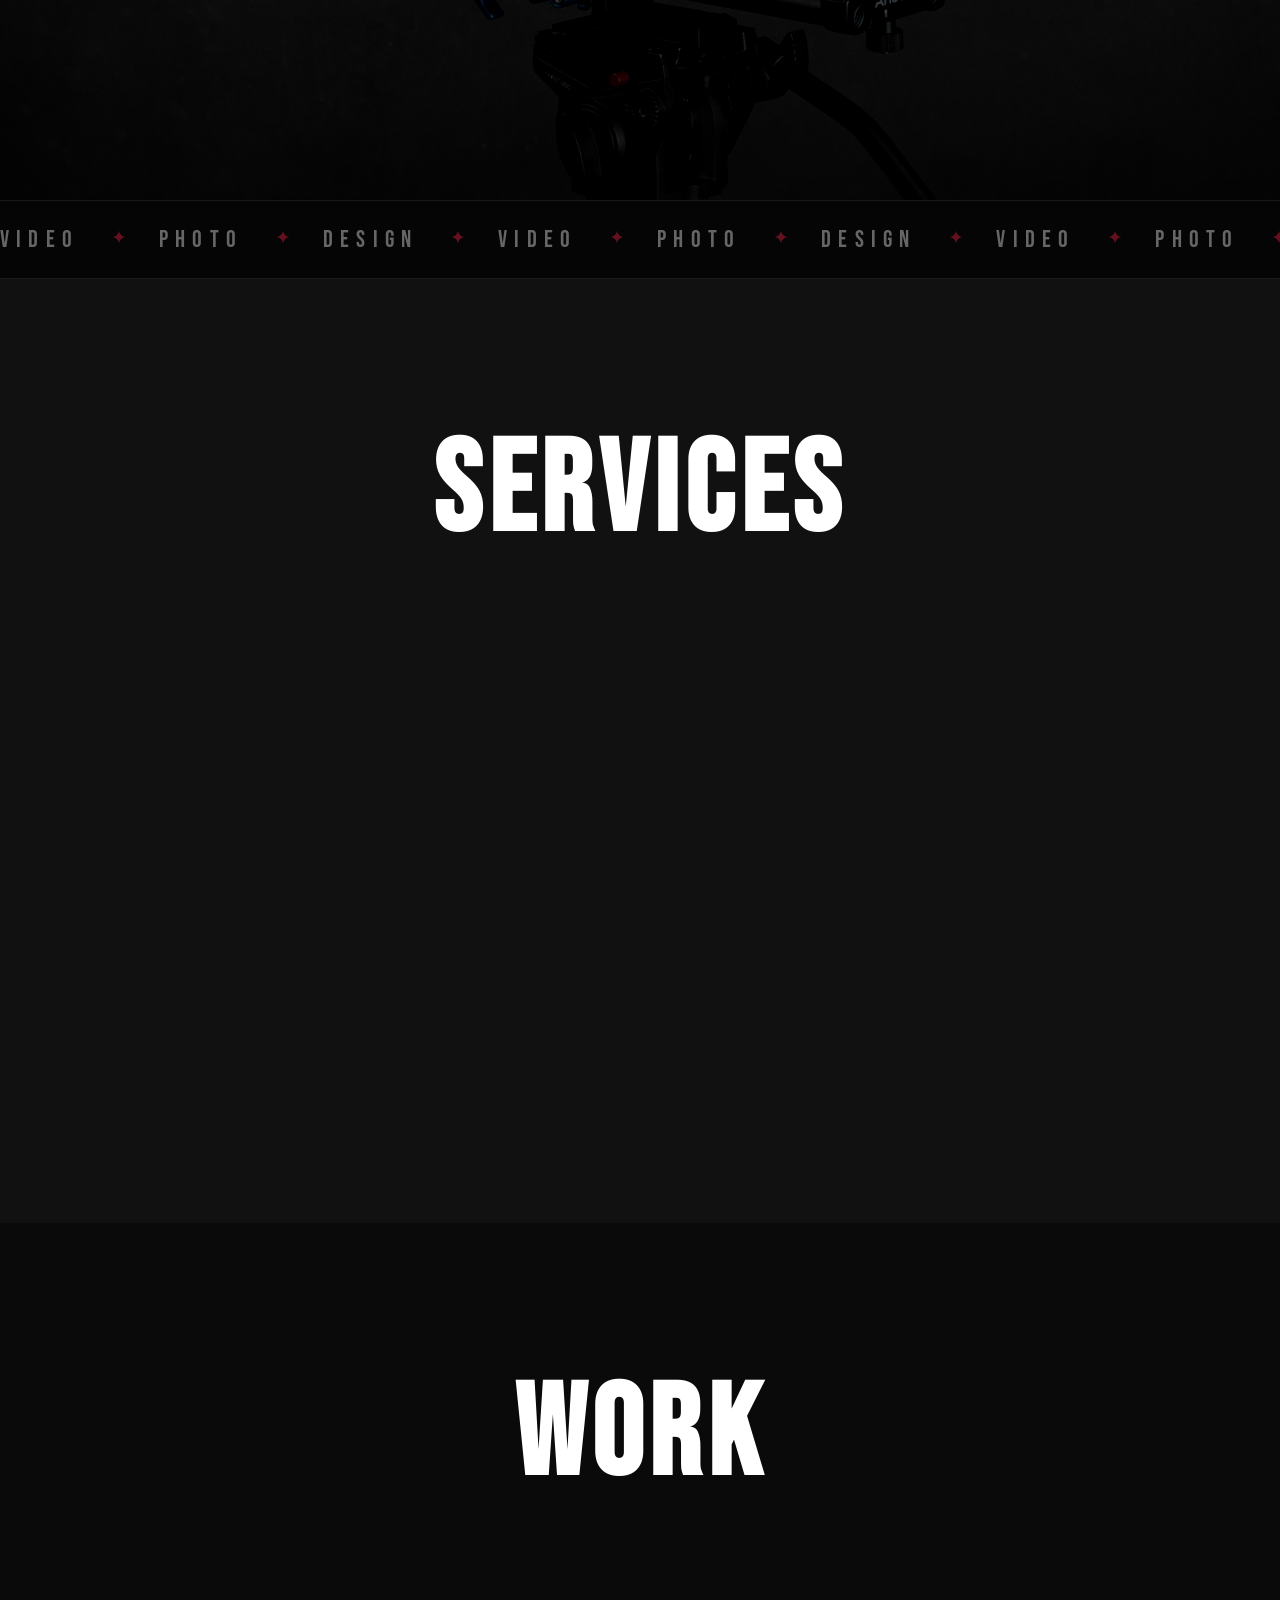
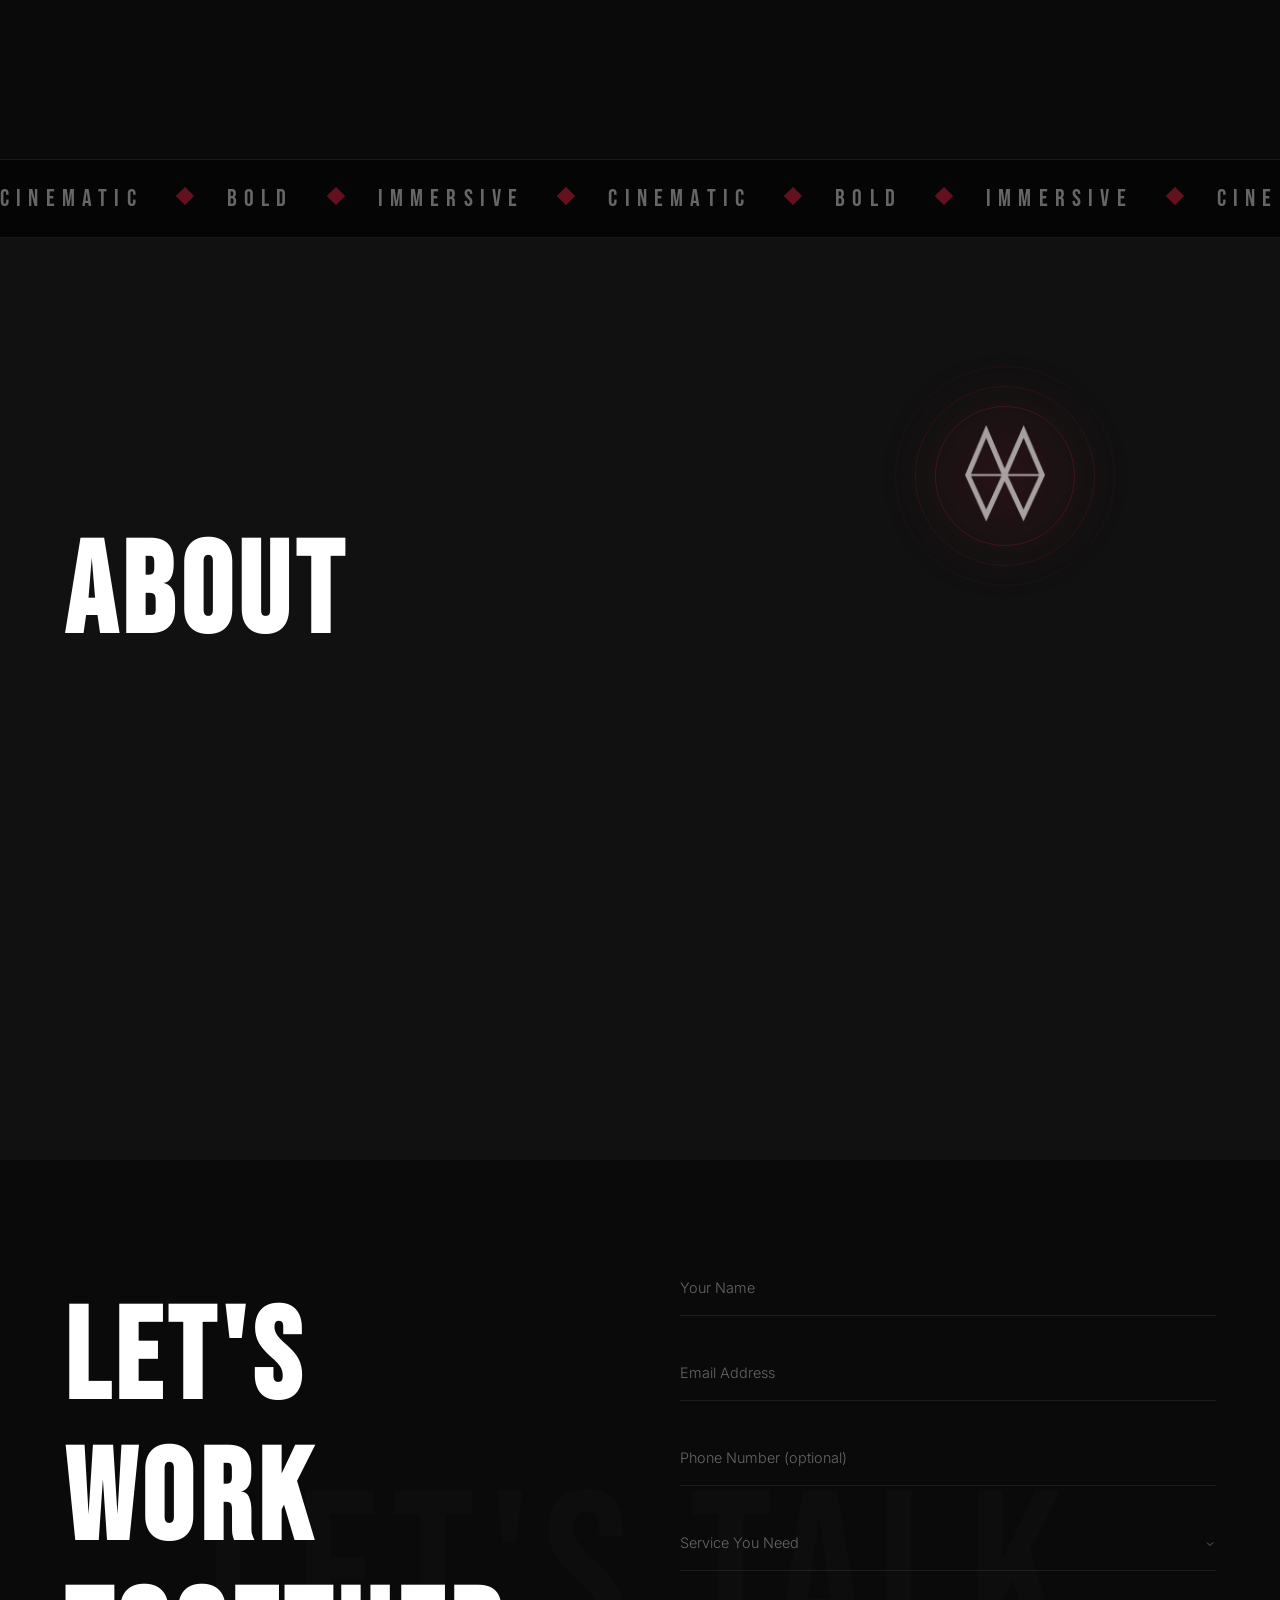
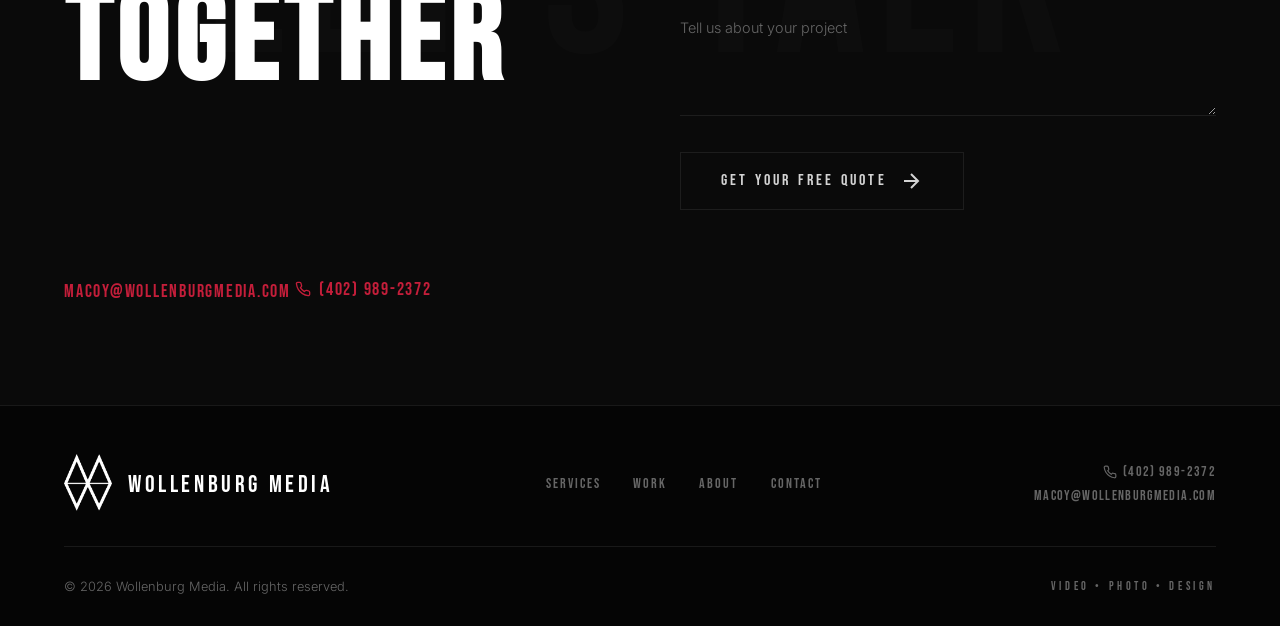
==== commit 041088ce: "mobile test" ====
--- a/index.html
+++ b/index.html
@@ -563,6 +563,24 @@
                 </div>
             </div>
 
+            <div class="portfolio-item" data-category="video" data-type="youtube"
+                data-media-src="https://www.youtube.com/embed/REPLACE_WITH_VIDEO_ID">
+                <div class="portfolio-item-img">
+                    <img src="https://img.youtube.com/vi/REPLACE_WITH_VIDEO_ID/maxresdefault.jpg" alt="Dilan Martinez Fight" loading="lazy">
+                    <div class="portfolio-hover-indicator">
+                        <svg viewBox="0 0 48 48" width="48" height="48">
+                            <circle cx="24" cy="24" r="22" fill="none" stroke="currentColor" stroke-width="2" />
+                            <polygon points="20,16 36,24 20,32" fill="currentColor" />
+                        </svg>
+                        <span>Play Video</span>
+                    </div>
+                </div>
+                <div class="portfolio-item-content">
+                    <span class="portfolio-cat">Videography</span>
+                    <h3 class="portfolio-title">Dilan Martinez Fight</h3>
+                    <p class="portfolio-excerpt">High-energy fight coverage capturing every moment of Dilan Martinez's bout — intense close-ups, dramatic slow-motion, and cinematic ring-side angles.</p>
+                </div>
+            </div>
 
             <div class="portfolio-item" data-category="web" data-type="video"
                 data-media-src="videos/LuckyLandscapesWebsiteShowcase_webversion.mp4">
--- a/styles.css
+++ b/styles.css
@@ -2083,6 +2083,28 @@
     color: var(--muted);
 }
 
+/* Visit website link on project cards */
+.service-project-link {
+    display: inline-flex;
+    align-items: center;
+    gap: 0.4rem;
+    font-family: var(--font-heading);
+    font-size: 0.8rem;
+    letter-spacing: 0.15em;
+    text-transform: uppercase;
+    color: var(--accent);
+    margin-top: 0.6rem;
+    transition: color 0.3s, gap 0.3s var(--ease);
+    text-decoration: none;
+    position: relative;
+    z-index: 10;
+}
+
+.service-project-link:hover {
+    color: var(--pure-white);
+    gap: 0.75rem;
+}
+
 /* Video showcase section for web design page */
 .video-showcase {
     max-width: 1100px;
@@ -2641,10 +2663,11 @@
 
 /* Contact phone link */
 .contact-phone {
-    display: flex;
+    display: inline-flex;
     align-items: center;
     gap: 0.5rem;
     margin-top: 0.75rem;
+    width: fit-content;
 }
 
 .contact-phone svg {
@@ -3207,10 +3230,15 @@
     }
 
     /* --- Footer --- */
+    #footer {
+        padding: 2rem 1.5rem 1.5rem;
+    }
+
     .footer-top {
         flex-direction: column;
         gap: 1.5rem;
         text-align: center;
+        align-items: center;
     }
 
     .footer-logo {
@@ -3223,18 +3251,256 @@
         gap: 1.25rem;
     }
 
+    .footer-contact-info {
+        align-items: center;
+    }
+
     .footer-bottom {
         flex-direction: column;
         gap: 0.75rem;
         text-align: center;
-    }
-
-    #footer {
-        padding: 2rem 1.5rem 1.5rem;
+        align-items: center;
     }
 
     .footer-brand {
         font-size: 1.2rem;
+    }
+
+    /* --- Hero CTA buttons centered --- */
+    .hero-cta-group {
+        justify-content: center;
+        width: 100%;
+    }
+
+    .hero-cta {
+        padding: 0.85rem 1.75rem;
+        font-size: 0.8rem;
+    }
+
+    /* --- About section stats centered --- */
+    .about-visual-col {
+        display: flex;
+        flex-direction: column;
+        align-items: center;
+    }
+
+    .about-stats-col {
+        gap: 2rem;
+        align-items: center;
+        width: 100%;
+    }
+
+    .stat-item {
+        transform: none;
+        text-align: center;
+        border-left: none;
+        border-bottom: 2px solid var(--accent);
+        padding-left: 0;
+        padding-bottom: 1.5rem;
+        justify-content: center;
+        width: 100%;
+        max-width: 280px;
+    }
+
+    .stat-number {
+        font-size: clamp(2.5rem, 5vw, 3.5rem);
+    }
+
+    .stat-label {
+        text-align: center;
+    }
+
+    /* --- Contact section mobile overhaul --- */
+    #contact {
+        padding-top: 3rem;
+        padding-bottom: 3rem;
+    }
+
+    .contact-layout {
+        grid-template-columns: 1fr;
+        gap: 2rem;
+    }
+
+    .contact-text-col {
+        text-align: center;
+        display: flex;
+        flex-direction: column;
+        align-items: center;
+    }
+
+    #contact .section-title {
+        font-size: clamp(2rem, 8vw, 3.5rem);
+        line-height: 1.05;
+        margin-bottom: 0.75rem;
+    }
+
+    .contact-lead {
+        margin-top: 1rem;
+        font-size: 0.9rem;
+        max-width: 90%;
+    }
+
+    .contact-details {
+        margin-top: 1.25rem;
+        display: flex;
+        flex-direction: column;
+        align-items: center;
+    }
+
+    .contact-link {
+        font-size: 0.9rem;
+    }
+
+    .contact-phone {
+        justify-content: center;
+    }
+
+    .contact-bg-text {
+        font-size: clamp(4rem, 15vw, 8rem);
+    }
+
+    /* Touch-friendly form inputs */
+    .form-group input,
+    .form-group select,
+    .form-group textarea {
+        padding: 1.1rem 0;
+        font-size: 1rem;
+        min-height: 48px;
+        cursor: auto;
+    }
+
+    .form-submit {
+        width: 100%;
+        justify-content: center;
+        padding: 1.1rem 2rem;
+        min-height: 52px;
+        font-size: 0.9rem;
+        cursor: pointer;
+    }
+
+    /* --- Compact spacing for mobile --- */
+    .section-header {
+        margin-bottom: 2.5rem;
+    }
+
+    .section-title {
+        font-size: clamp(2.5rem, 12vw, 5rem);
+    }
+
+    /* --- Lightbox mobile --- */
+    .lightbox-close {
+        top: 1rem;
+        right: 1rem;
+        width: 48px;
+        height: 48px;
+    }
+
+    .lightbox-body {
+        flex-direction: column;
+        max-width: 95vw;
+        gap: 1rem;
+    }
+
+    .lightbox-content {
+        max-width: 95vw;
+        max-height: 65vh;
+    }
+
+    .lightbox-img {
+        max-width: 95vw;
+        max-height: 65vh;
+    }
+
+    .lightbox-video {
+        max-width: 95vw;
+        width: 95vw;
+        max-height: 50vh;
+    }
+
+    .lightbox-info {
+        max-width: 95vw;
+        padding: 1rem 1.25rem;
+    }
+
+    .lightbox-prev,
+    .lightbox-next {
+        width: 40px;
+        height: 40px;
+    }
+
+    .lightbox-prev {
+        left: 0.75rem;
+    }
+
+    .lightbox-next {
+        right: 0.75rem;
+    }
+
+    /* --- Service pages mobile compact --- */
+    .service-page-hero {
+        min-height: 45vh;
+    }
+
+    .service-page-title {
+        font-size: clamp(2.5rem, 10vw, 5rem);
+    }
+
+    .service-section {
+        padding: 3rem var(--section-pad-x);
+    }
+
+    .service-about {
+        grid-template-columns: 1fr;
+        gap: 2rem;
+    }
+
+    .service-about-text h2 {
+        font-size: clamp(1.5rem, 5vw, 2.5rem);
+        text-align: center;
+    }
+
+    .service-about-text p {
+        text-align: center;
+    }
+
+    .service-features-grid {
+        grid-template-columns: 1fr;
+        gap: 1rem;
+    }
+
+    .service-feature-card {
+        padding: 1.5rem;
+    }
+
+    .service-stats-bar {
+        gap: 1.5rem;
+        padding: 2rem 1rem;
+    }
+
+    .service-stat::after {
+        display: none;
+    }
+
+    .process-grid {
+        grid-template-columns: 1fr;
+        gap: 1rem;
+    }
+
+    .process-step {
+        padding: 1.5rem;
+    }
+
+    .service-why-grid {
+        grid-template-columns: 1fr;
+        gap: 1rem;
+    }
+
+    .service-why-item {
+        padding: 1.25rem;
+    }
+
+    .service-portfolio-grid {
+        grid-template-columns: 1fr;
     }
 
     /* --- Back to top --- */
@@ -3249,7 +3515,7 @@
 /* ----------- Small phone (480px) ----------- */
 @media (max-width: 480px) {
     :root {
-        --section-pad: 3.5rem;
+        --section-pad: 2.5rem;
         --section-pad-x: 1rem;
     }
 
@@ -3276,6 +3542,20 @@
         width: 25px;
     }
 
+    .hero-cta-group {
+        flex-direction: column;
+        gap: 0.75rem;
+        width: 100%;
+        padding: 0 1rem;
+    }
+
+    .hero-cta {
+        width: 100%;
+        justify-content: center;
+        padding: 0.9rem 1.5rem;
+        font-size: 0.8rem;
+    }
+
     #showreel {
         height: 55vh;
         min-height: 320px;
@@ -3299,7 +3579,7 @@
     }
 
     .section-header {
-        margin-bottom: 2.5rem;
+        margin-bottom: 2rem;
     }
 
     .contact-bg-text {
@@ -3317,4 +3597,52 @@
     .footer-links a {
         font-size: 0.75rem;
     }
+
+    /* Even more compact contact */
+    #contact {
+        padding-top: 2.5rem;
+        padding-bottom: 2.5rem;
+    }
+
+    #contact .section-title {
+        font-size: clamp(1.8rem, 7vw, 2.5rem);
+    }
+
+    .contact-lead {
+        font-size: 0.85rem;
+    }
+
+    .contact-link {
+        font-size: 0.85rem;
+        word-break: break-all;
+    }
+
+    /* Compact service page sections */
+    .service-section {
+        padding: 2.5rem var(--section-pad-x);
+    }
+
+    .service-page-hero {
+        min-height: 40vh;
+    }
+
+    .service-feature-card {
+        padding: 1.25rem;
+    }
+
+    .service-stats-bar {
+        gap: 1rem;
+        padding: 1.5rem 0.75rem;
+    }
+
+    .process-step {
+        padding: 1.25rem;
+    }
+
+    .service-why-item {
+        padding: 1rem;
+        flex-direction: column;
+        text-align: center;
+        align-items: center;
+    }
 }
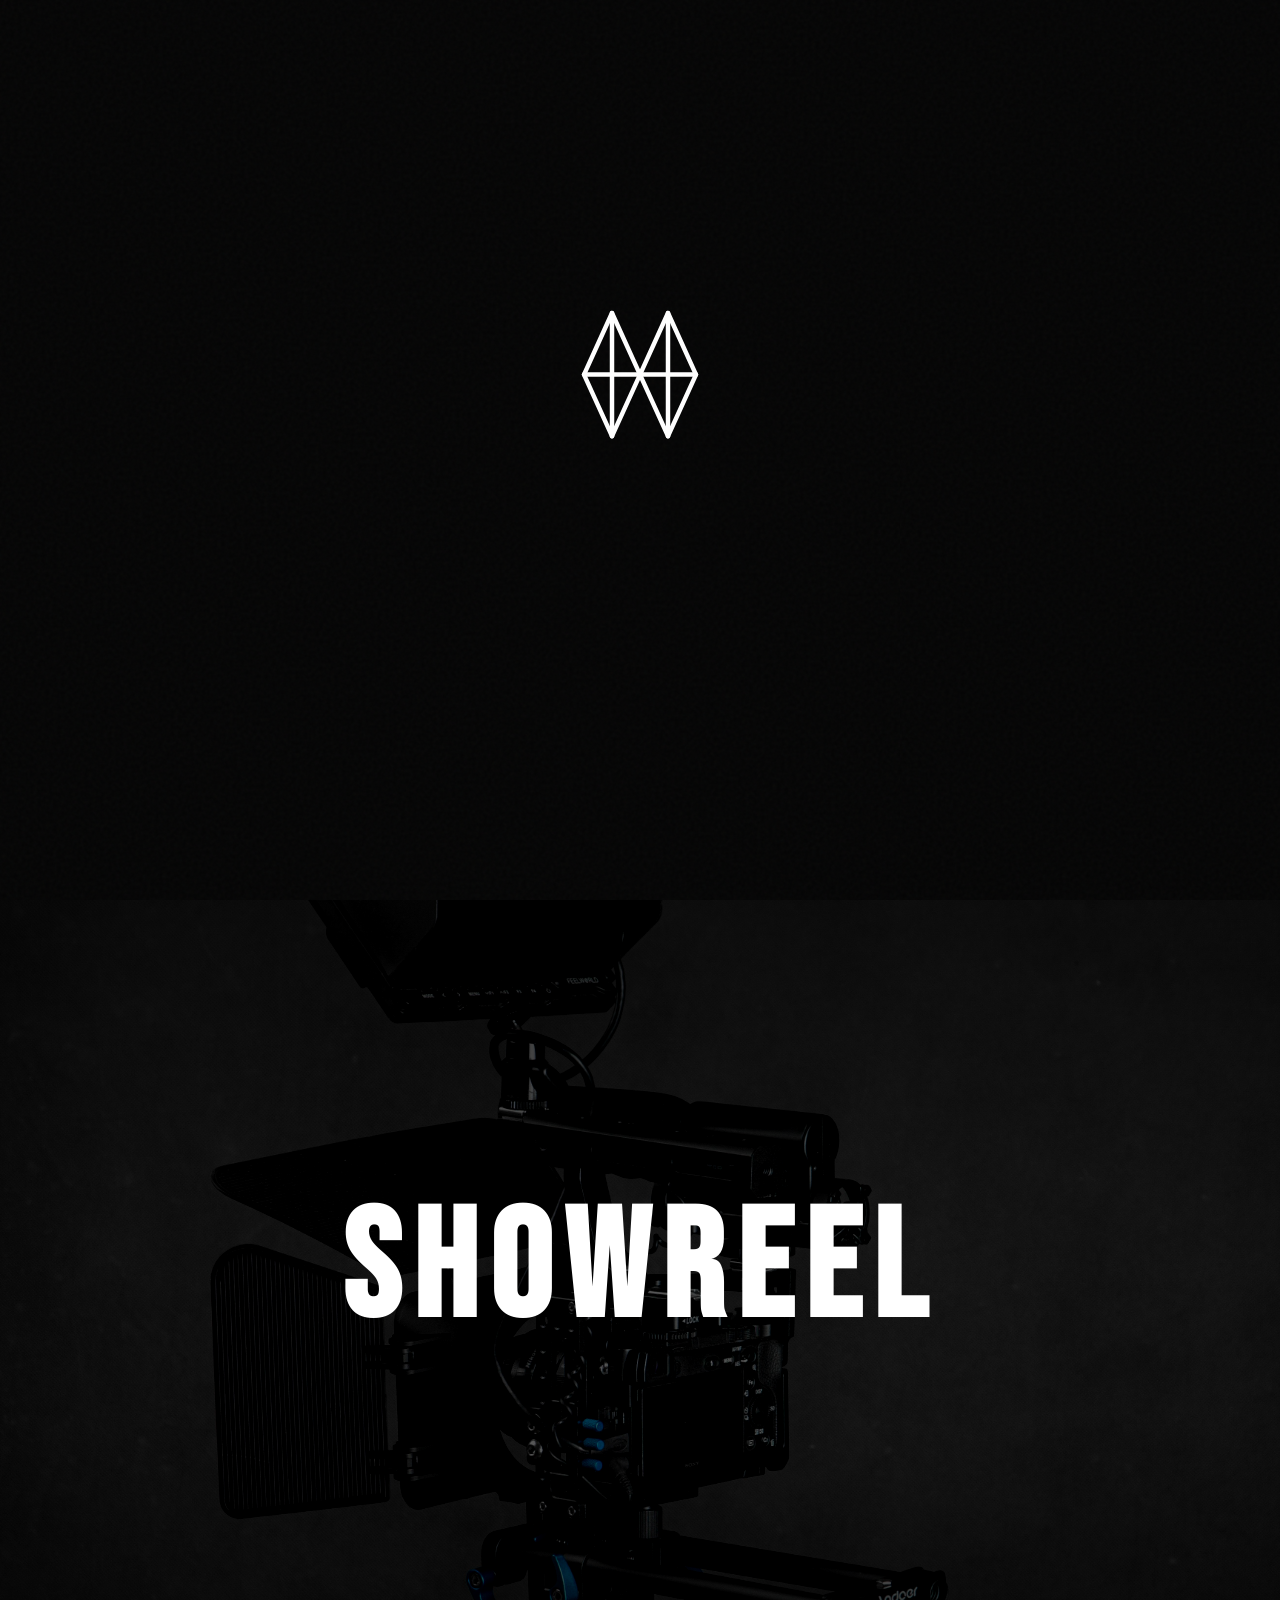
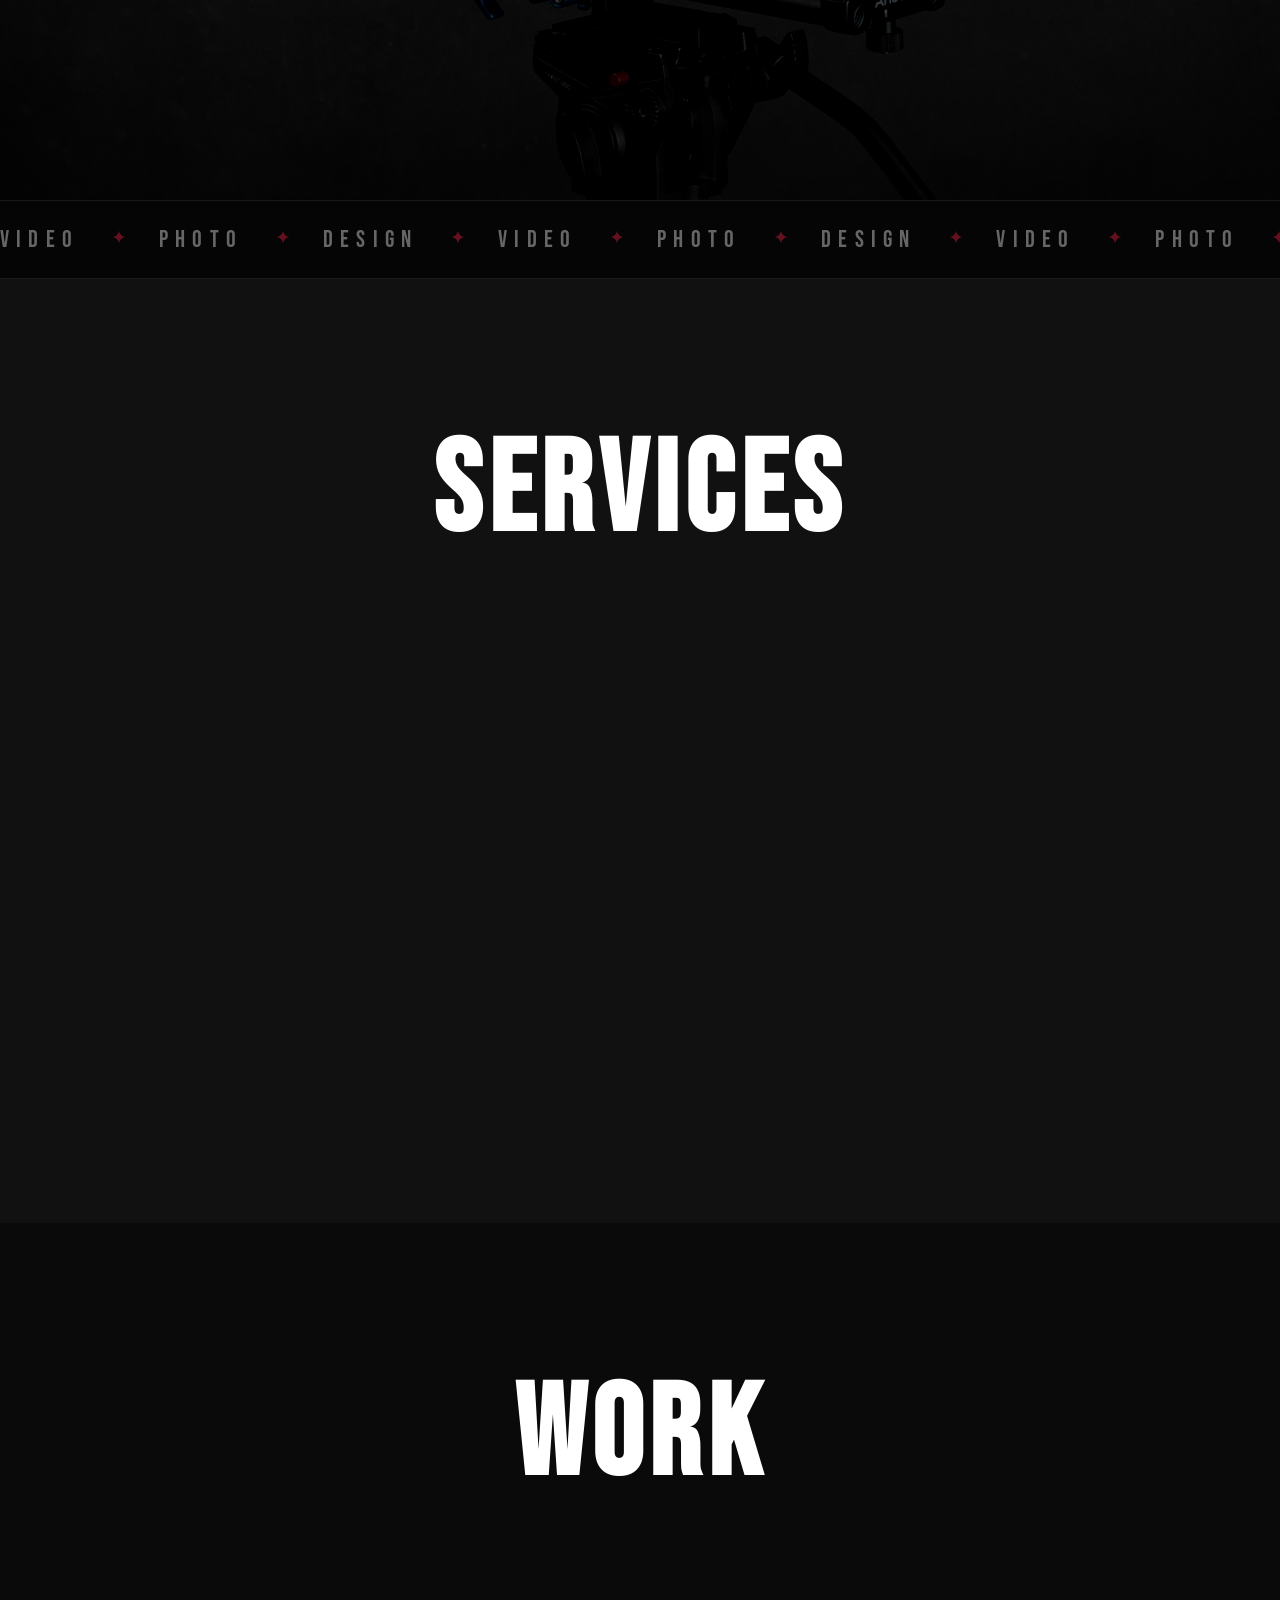
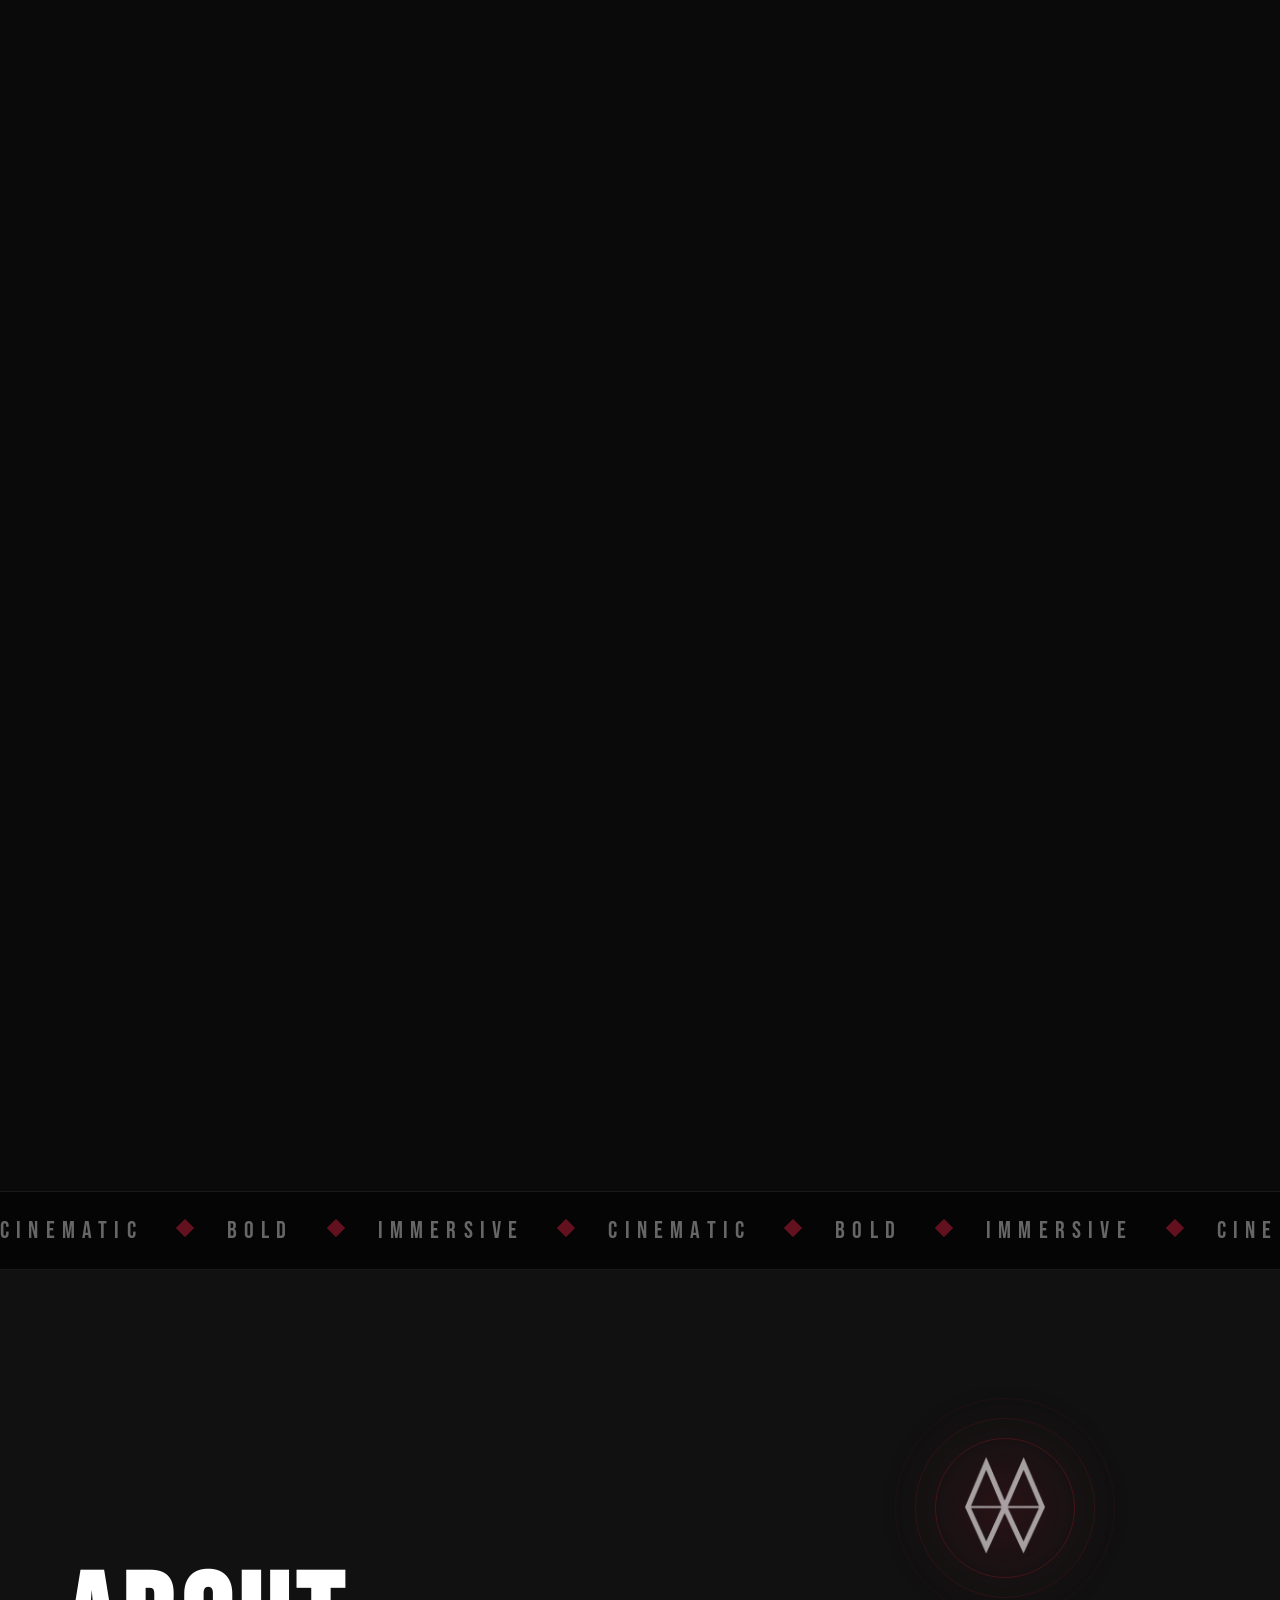
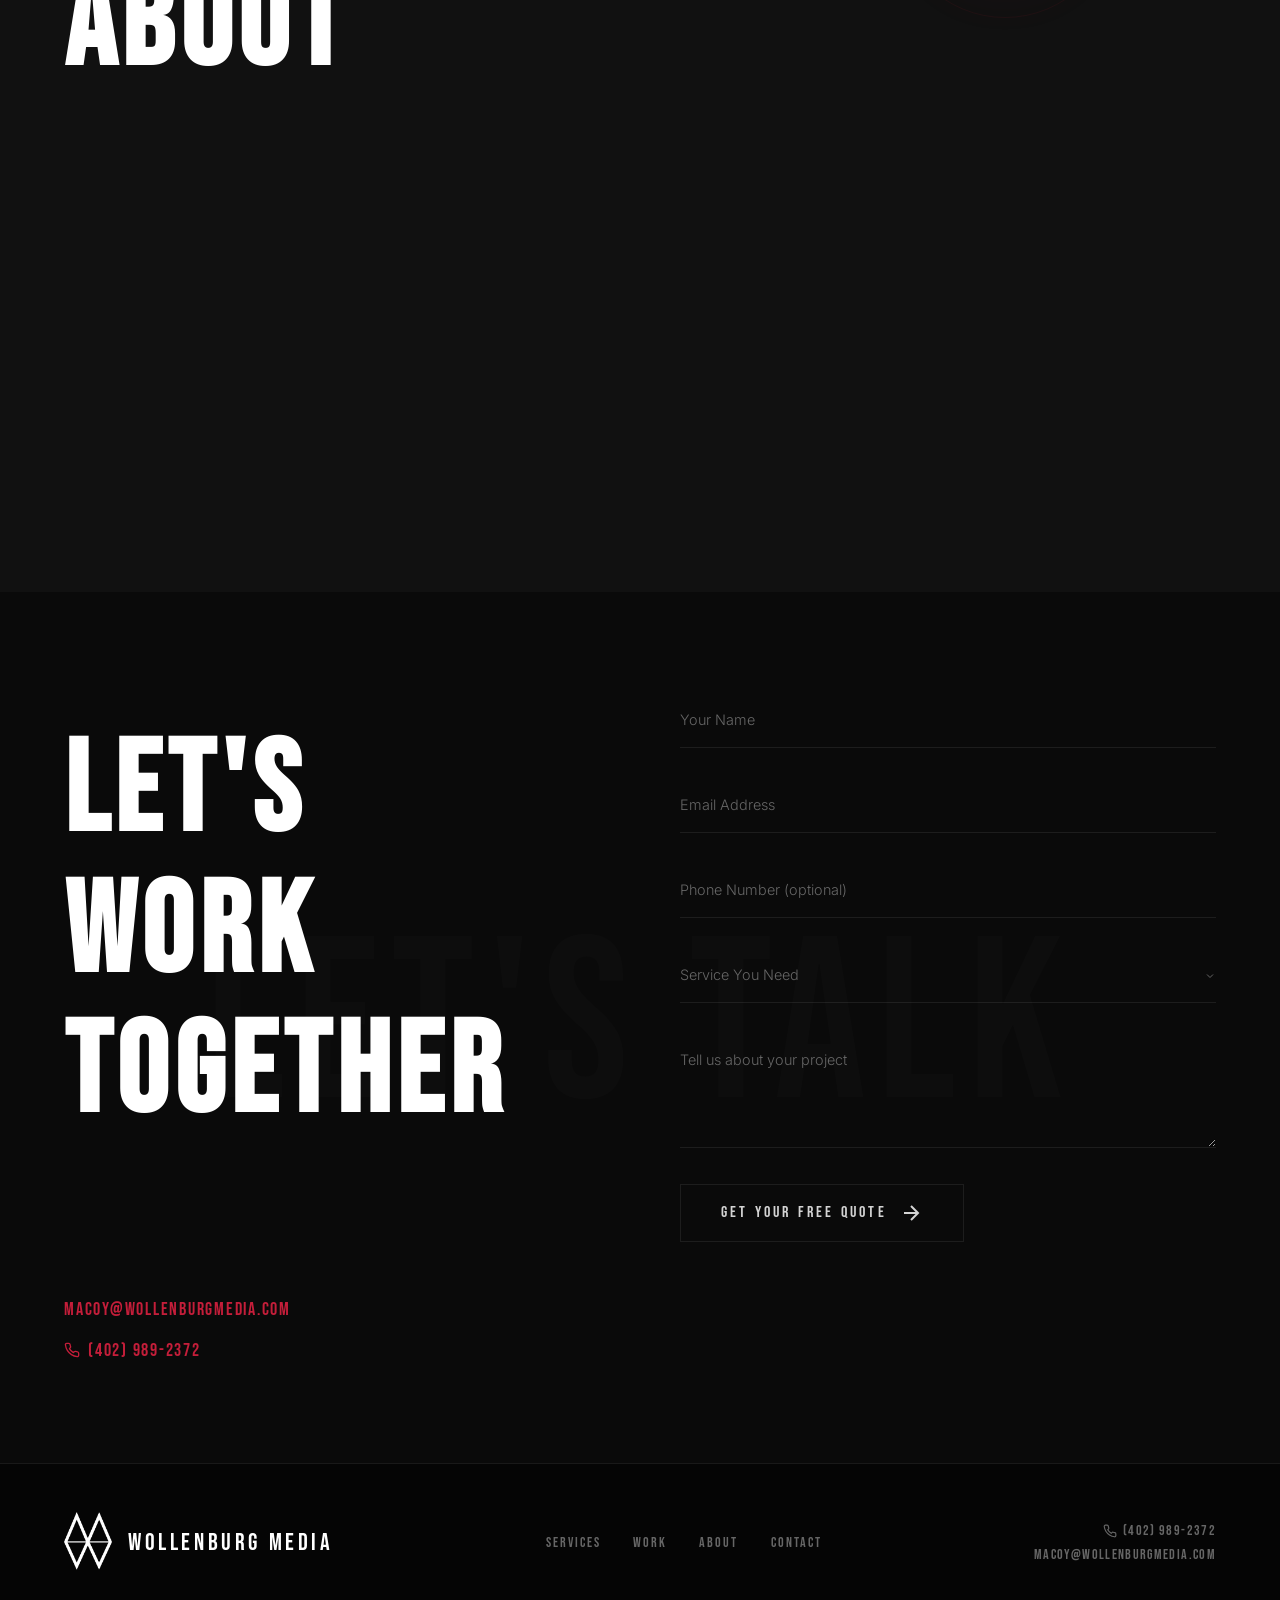
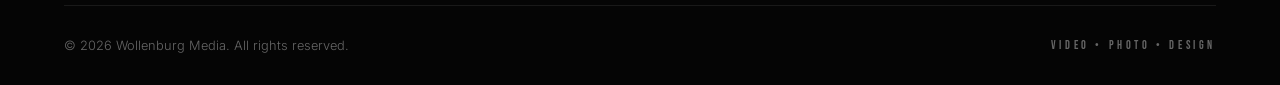
==== commit 92068a90: "test" ====
--- a/index.html
+++ b/index.html
@@ -563,24 +563,6 @@
                 </div>
             </div>
 
-            <div class="portfolio-item" data-category="video" data-type="youtube"
-                data-media-src="https://www.youtube.com/embed/REPLACE_WITH_VIDEO_ID">
-                <div class="portfolio-item-img">
-                    <img src="https://img.youtube.com/vi/REPLACE_WITH_VIDEO_ID/maxresdefault.jpg" alt="Dilan Martinez Fight" loading="lazy">
-                    <div class="portfolio-hover-indicator">
-                        <svg viewBox="0 0 48 48" width="48" height="48">
-                            <circle cx="24" cy="24" r="22" fill="none" stroke="currentColor" stroke-width="2" />
-                            <polygon points="20,16 36,24 20,32" fill="currentColor" />
-                        </svg>
-                        <span>Play Video</span>
-                    </div>
-                </div>
-                <div class="portfolio-item-content">
-                    <span class="portfolio-cat">Videography</span>
-                    <h3 class="portfolio-title">Dilan Martinez Fight</h3>
-                    <p class="portfolio-excerpt">High-energy fight coverage capturing every moment of Dilan Martinez's bout — intense close-ups, dramatic slow-motion, and cinematic ring-side angles.</p>
-                </div>
-            </div>
 
             <div class="portfolio-item" data-category="web" data-type="video"
                 data-media-src="videos/LuckyLandscapesWebsiteShowcase_webversion.mp4">
--- a/styles.css
+++ b/styles.css
@@ -99,15 +99,15 @@
    ====================================================== */
 .grain-overlay {
     position: fixed;
-    inset: -50%;
-    width: 200%;
-    height: 200%;
+    inset: 0;
+    width: 100%;
+    height: 100%;
     z-index: var(--z-grain);
     pointer-events: none;
-    opacity: 0.035;
+    opacity: 0.03;
     background-image: url("data:image/svg+xml,%3Csvg viewBox='0 0 256 256' xmlns='http://www.w3.org/2000/svg'%3E%3Cfilter id='n'%3E%3CfeTurbulence type='fractalNoise' baseFrequency='0.9' numOctaves='4' stitchTiles='stitch'/%3E%3C/filter%3E%3Crect width='100%25' height='100%25' filter='url(%23n)' opacity='1'/%3E%3C/svg%3E");
     background-repeat: repeat;
-    animation: grainShift 0.3s steps(8) infinite;
+    /* Animation removed — caused scroll jank and white-flash artifacts */
 }
 
 @keyframes grainShift {
@@ -1507,6 +1507,9 @@
     color: var(--pure-white);
     opacity: 1;
     transform: none;
+    text-align: center;
+    /* Compensate for letter-spacing pushing text off-center */
+    padding-right: 0.4em;
 }
 
 /* ======================================================
@@ -2433,6 +2436,9 @@
 
 .contact-details {
     margin-top: 2rem;
+    display: flex;
+    flex-direction: column;
+    gap: 0.5rem;
 }
 
 .contact-link {
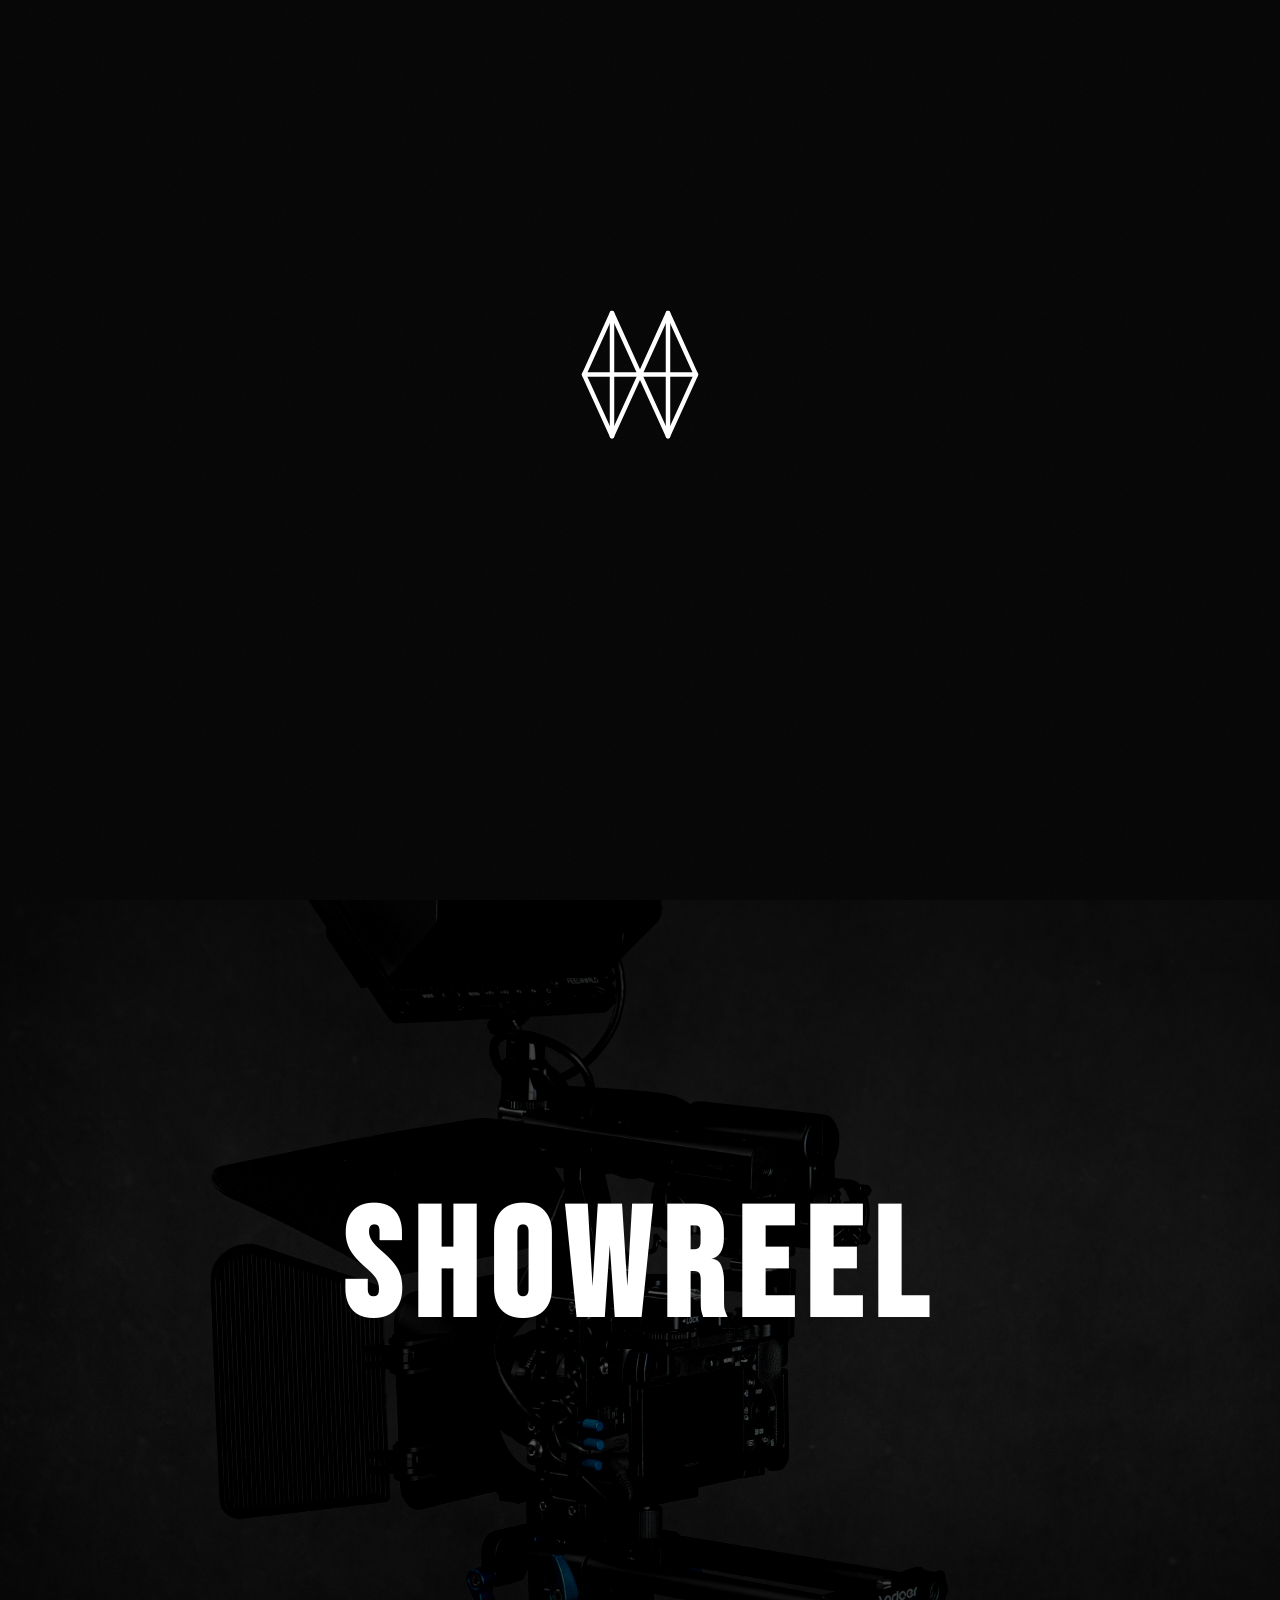
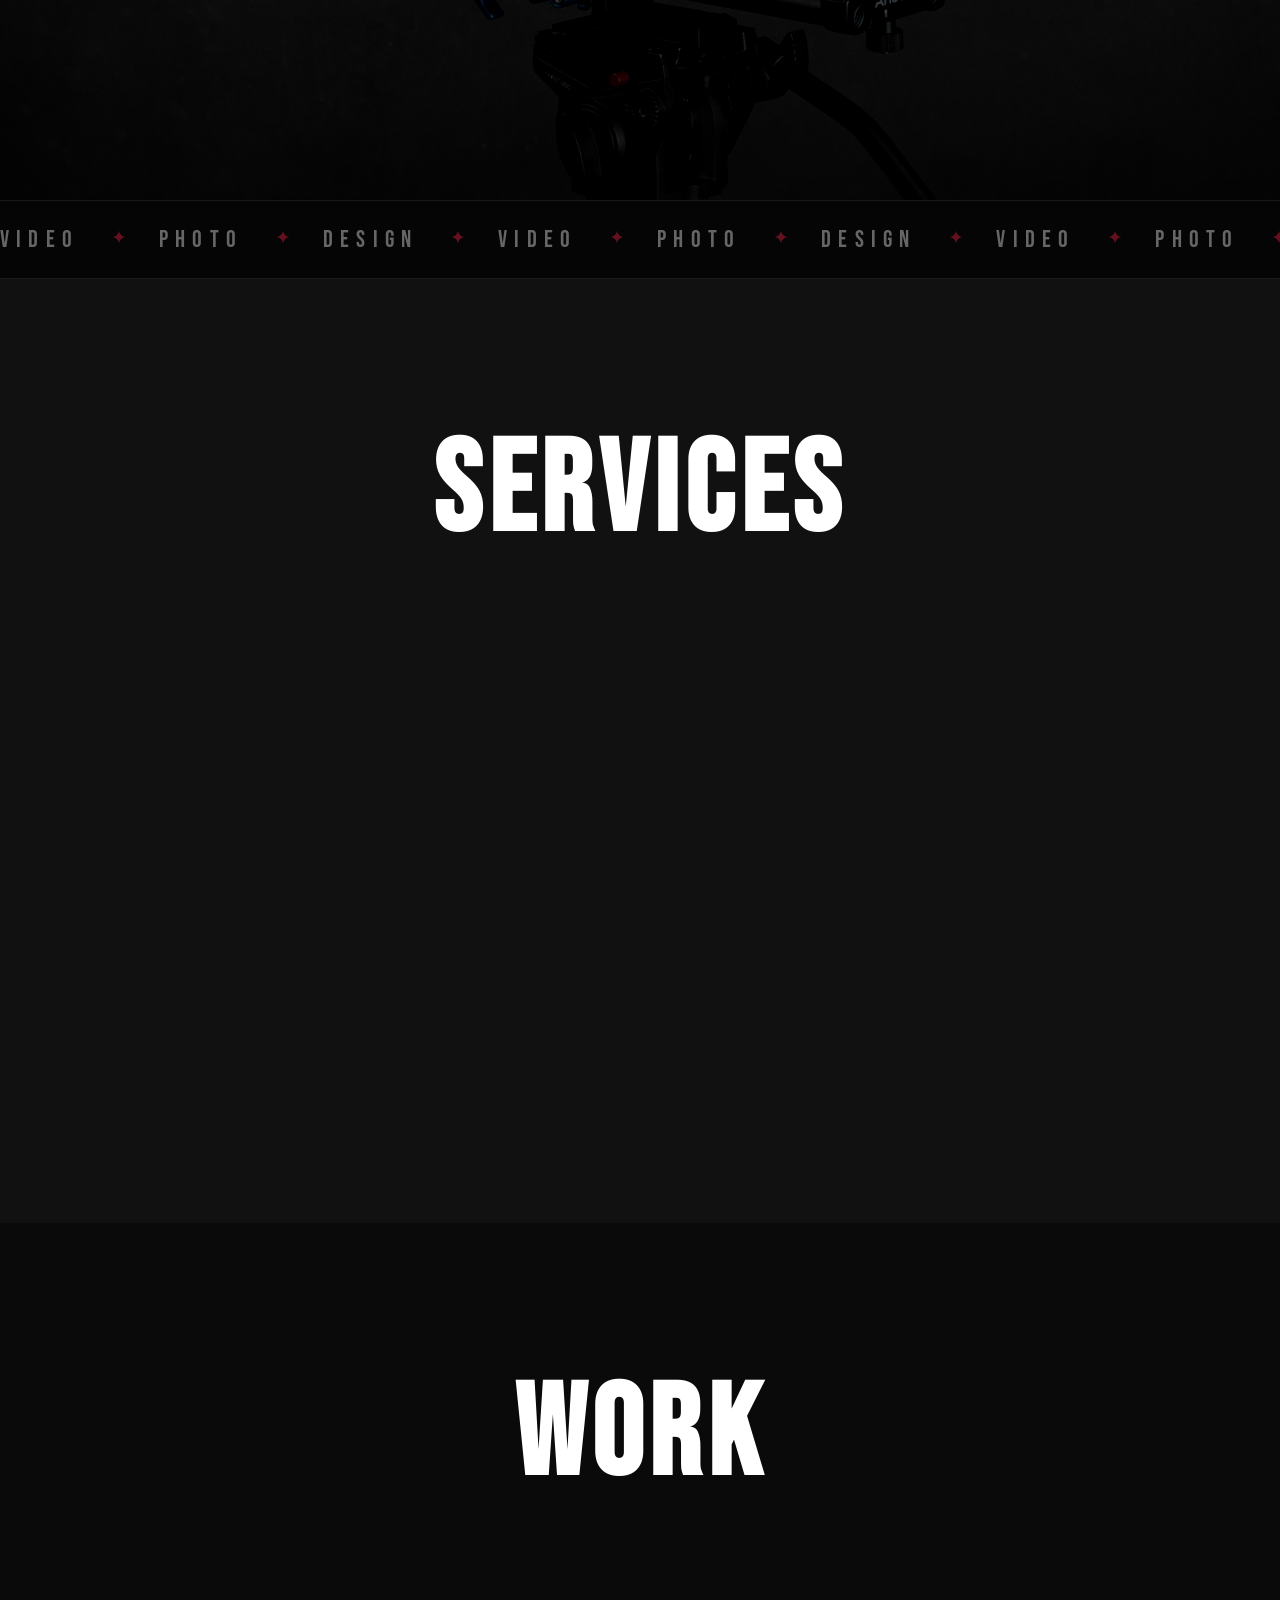
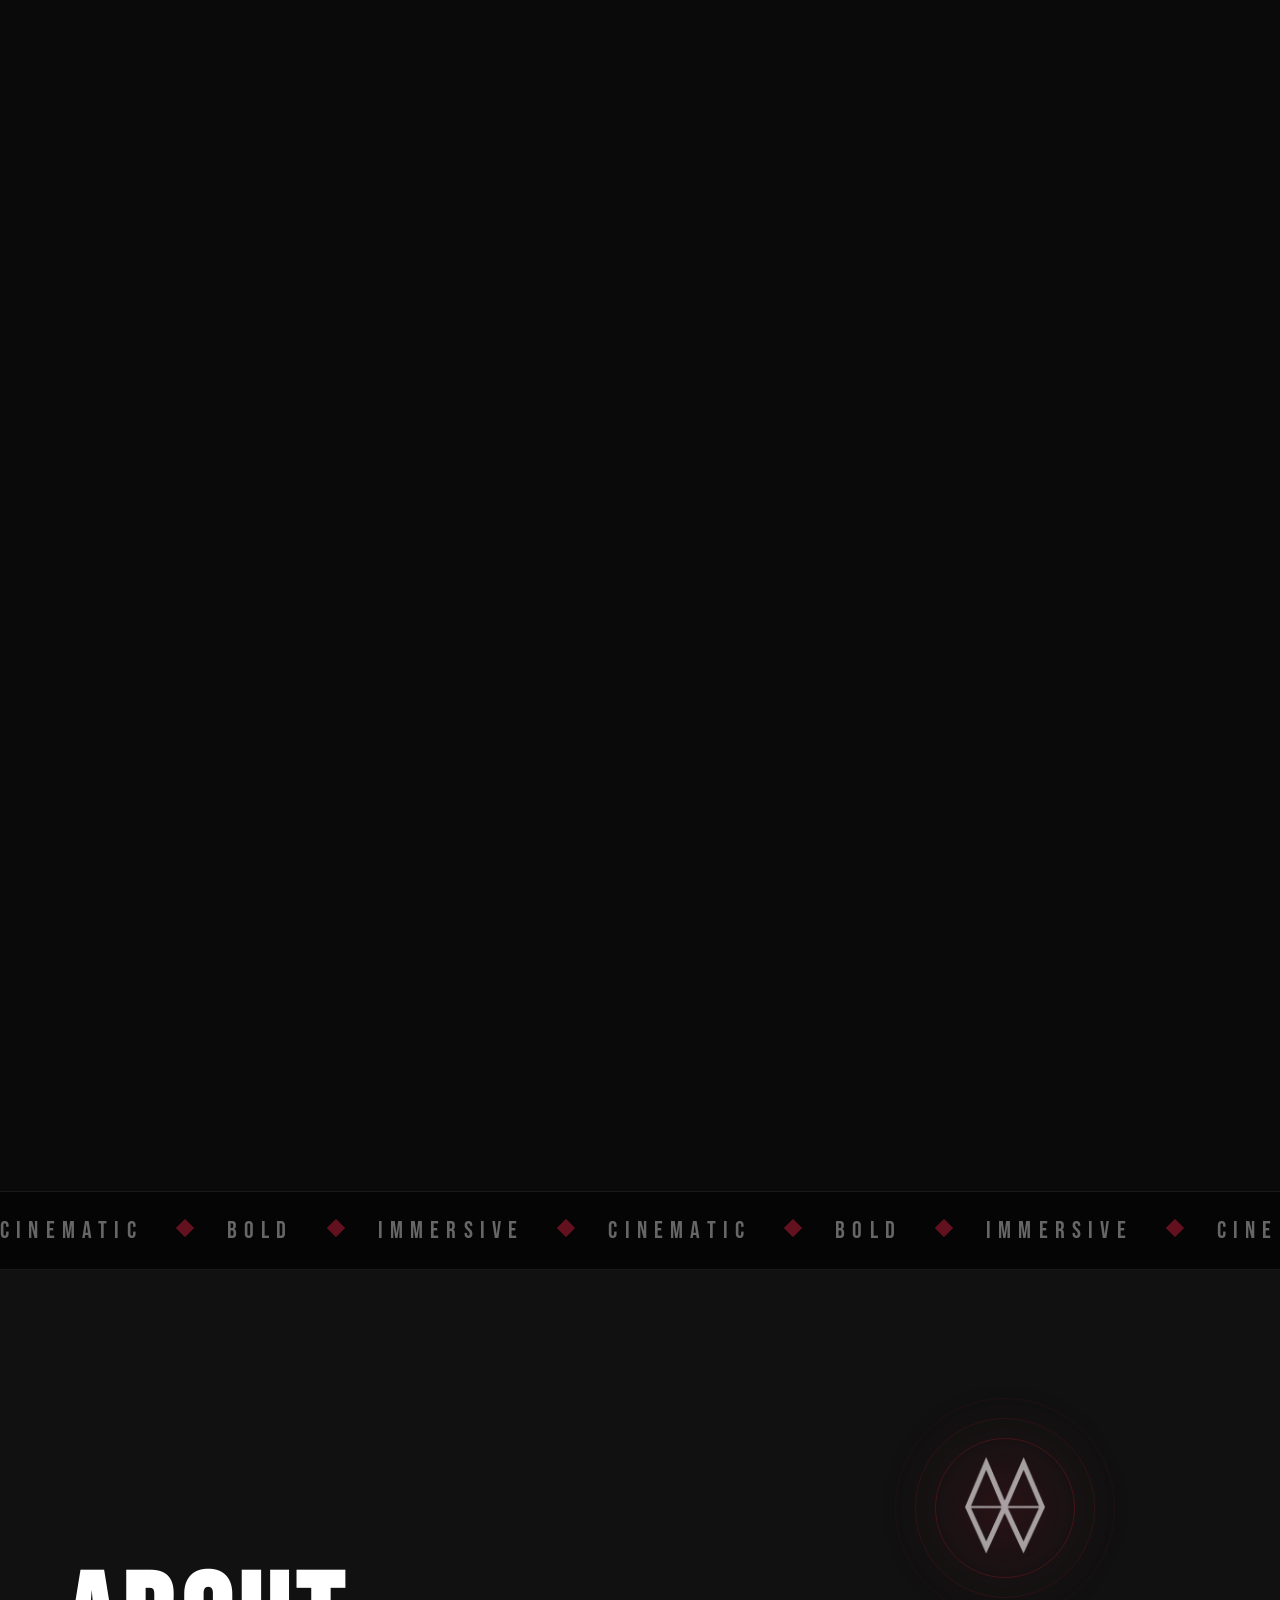
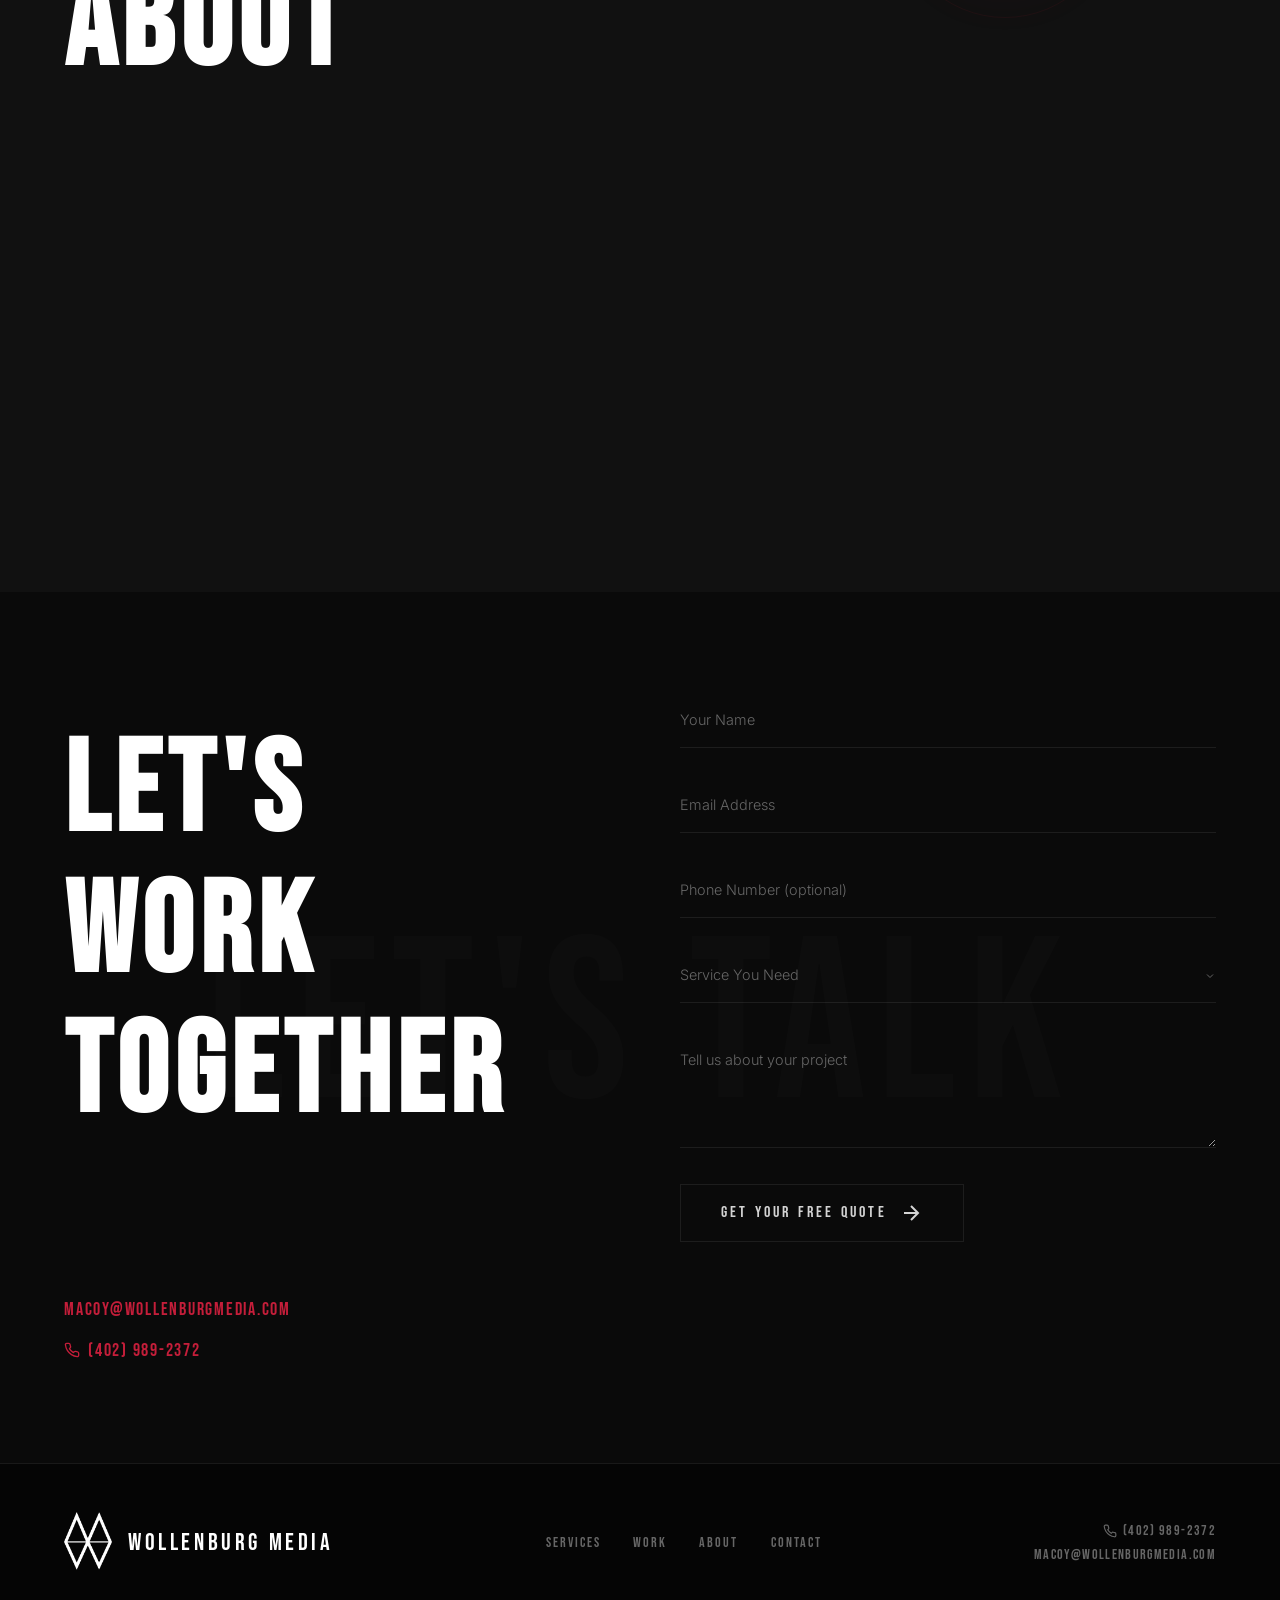
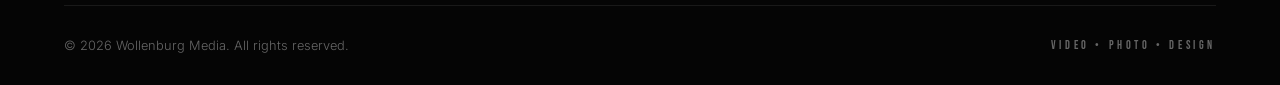
==== commit 44bdc005: "push!!!" ====
--- a/index.html
+++ b/index.html
@@ -4,7 +4,7 @@
 <head>
     <meta charset="UTF-8">
     <meta name="viewport" content="width=device-width, initial-scale=1.0">
-    <title>Wollenburg Media | Cinematic Video, Photography & Web Design in Nebraska</title>
+    <title>Wollenburg Media</title>
     <meta name="description"
         content="Wollenburg Media is Nebraska's premier media production studio. We create cinematic videos, stunning photography, and custom websites that help brands stand out, attract customers, and grow. Get a free consultation today.">
     <meta name="keywords"
--- a/styles.css
+++ b/styles.css
@@ -104,53 +104,39 @@
     height: 100%;
     z-index: var(--z-grain);
     pointer-events: none;
-    opacity: 0.03;
+    opacity: 0.035;
     background-image: url("data:image/svg+xml,%3Csvg viewBox='0 0 256 256' xmlns='http://www.w3.org/2000/svg'%3E%3Cfilter id='n'%3E%3CfeTurbulence type='fractalNoise' baseFrequency='0.9' numOctaves='4' stitchTiles='stitch'/%3E%3C/filter%3E%3Crect width='100%25' height='100%25' filter='url(%23n)' opacity='1'/%3E%3C/svg%3E");
     background-repeat: repeat;
-    /* Animation removed — caused scroll jank and white-flash artifacts */
-}
-
-@keyframes grainShift {
+    background-size: 256px 256px;
+    animation: grainDrift 0.4s steps(6) infinite;
+    will-change: background-position;
+}
+
+@keyframes grainDrift {
 
     0%,
     100% {
-        transform: translate(0, 0);
-    }
-
-    10% {
-        transform: translate(-2%, -3%);
-    }
-
-    20% {
-        transform: translate(3%, 1%);
-    }
-
-    30% {
-        transform: translate(-1%, 4%);
-    }
-
-    40% {
-        transform: translate(4%, -2%);
+        background-position: 0 0;
+    }
+
+    16% {
+        background-position: -48px 32px;
+    }
+
+    33% {
+        background-position: 64px -16px;
     }
 
     50% {
-        transform: translate(-3%, 3%);
-    }
-
-    60% {
-        transform: translate(2%, -4%);
-    }
-
-    70% {
-        transform: translate(-4%, 1%);
-    }
-
-    80% {
-        transform: translate(1%, -1%);
-    }
-
-    90% {
-        transform: translate(3%, 2%);
+        background-position: -32px -48px;
+    }
+
+    66% {
+        background-position: 48px 64px;
+    }
+
+    83% {
+        background-position: -64px 16px;
     }
 }
 
@@ -1509,7 +1495,7 @@
     transform: none;
     text-align: center;
     /* Compensate for letter-spacing pushing text off-center */
-    padding-right: 0.4em;
+    padding-left: 0.4em;
 }
 
 /* ======================================================
@@ -1599,7 +1585,7 @@
     display: flex;
     flex-direction: column;
     align-items: center;
-    gap: 1.5rem;
+    gap: 1.25rem;
 }
 
 .nav-preloader-logo {
@@ -1616,6 +1602,9 @@
     color: var(--pure-white);
     opacity: 1;
     transform: none;
+    text-align: center;
+    /* Compensate for letter-spacing pushing text off-center */
+    padding-left: 0.4em;
 }
 
 /* ======================================================
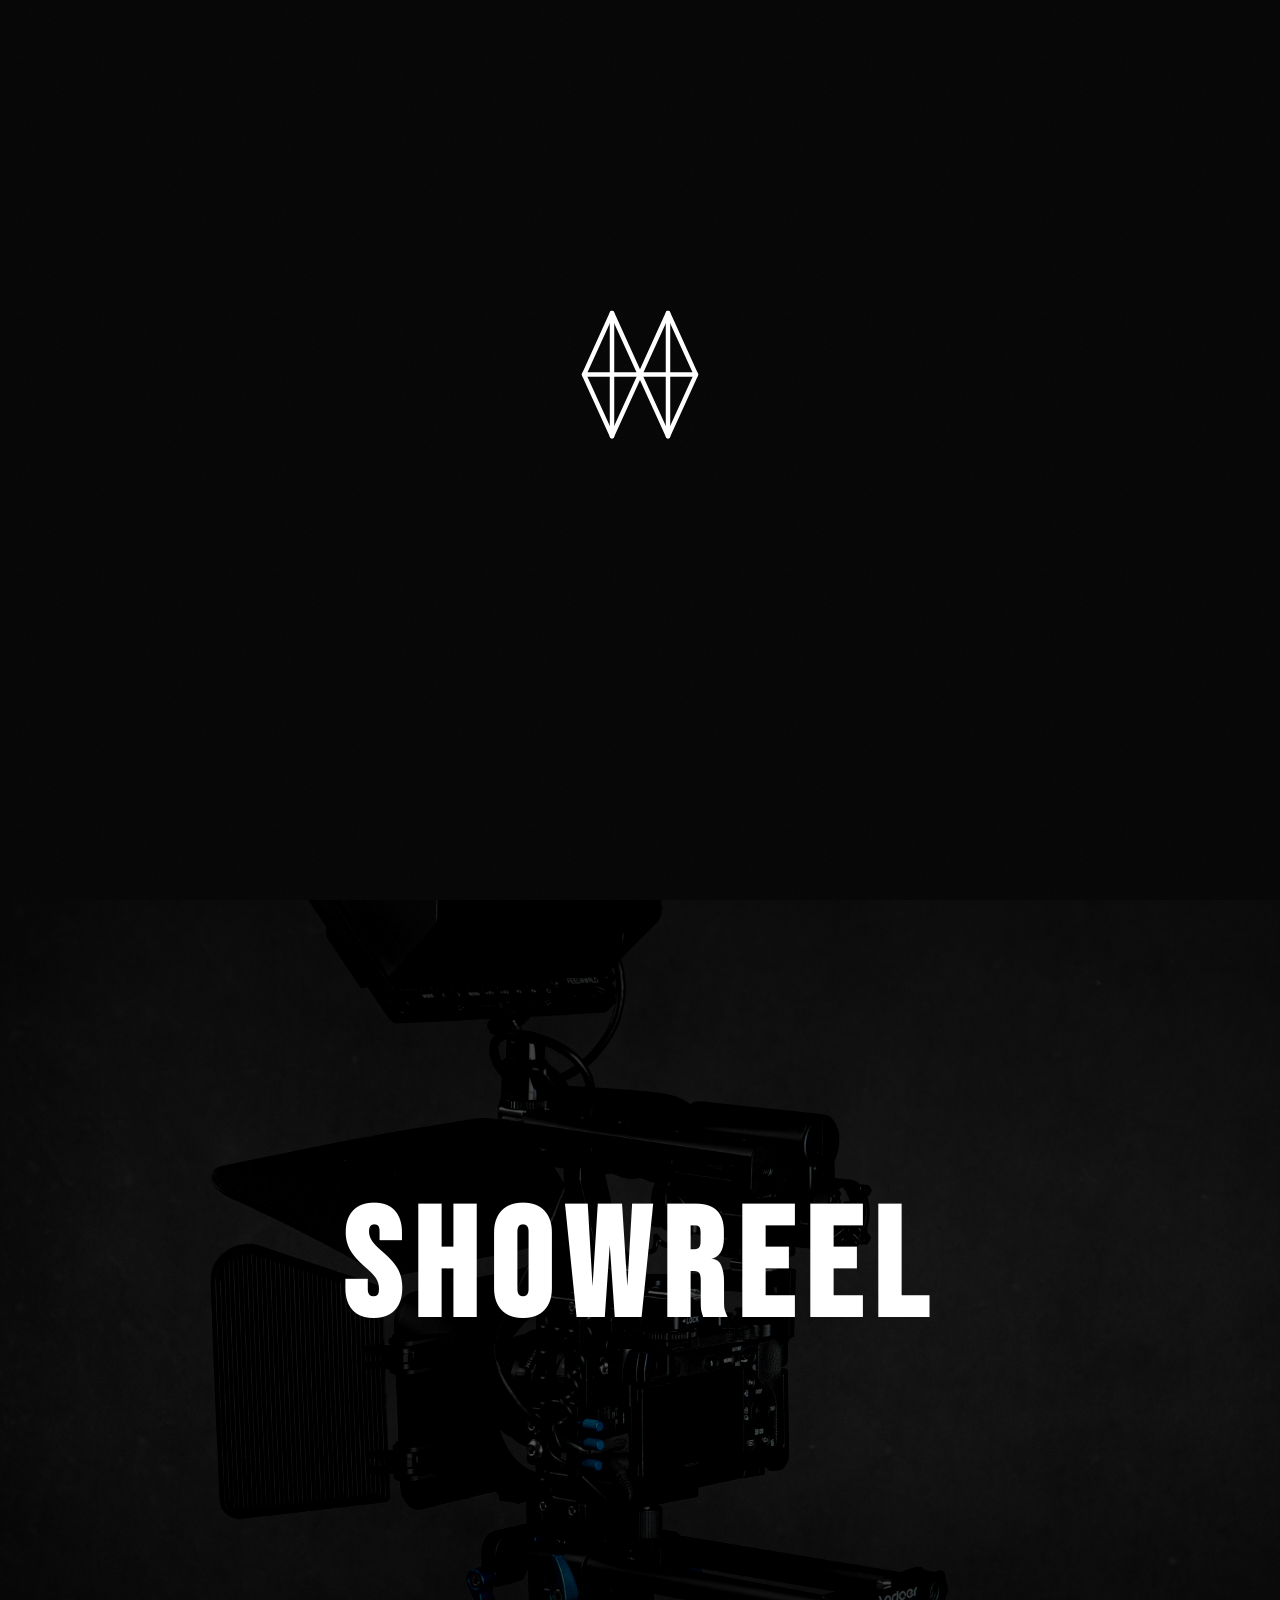
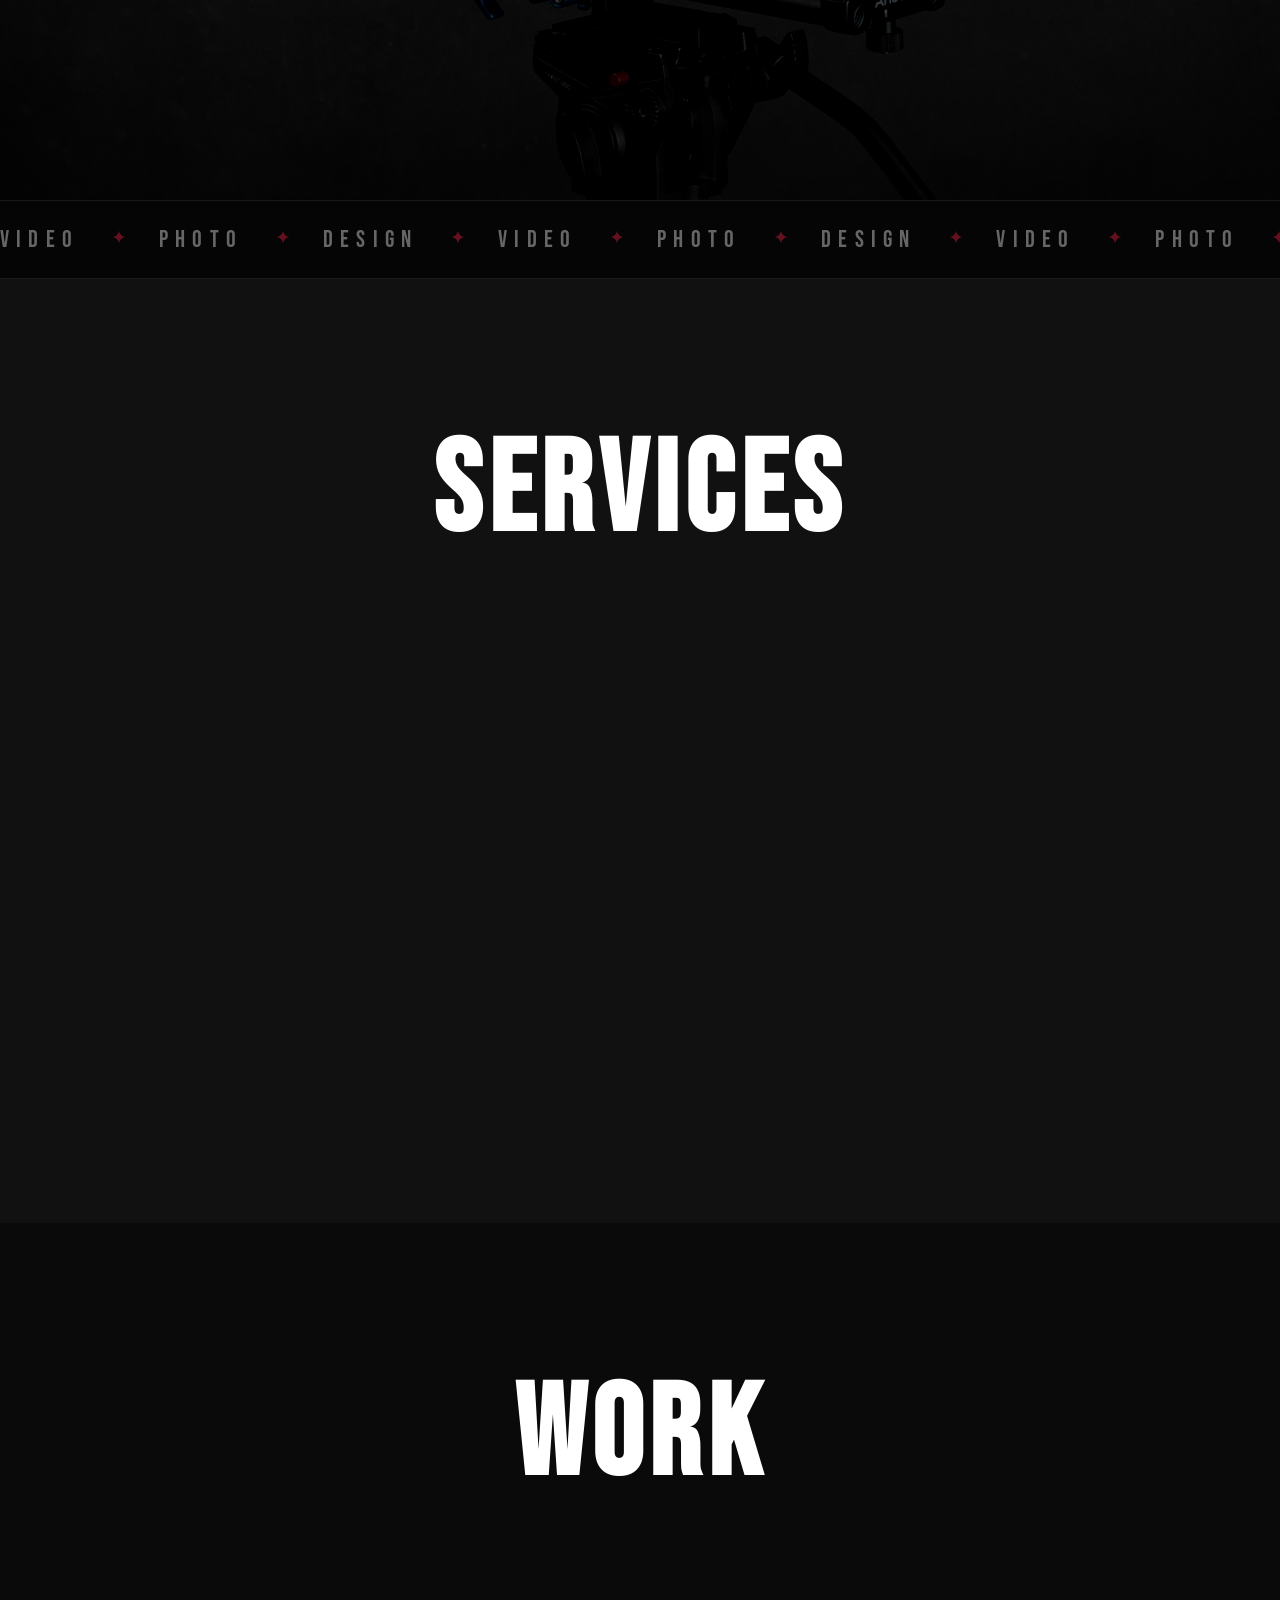
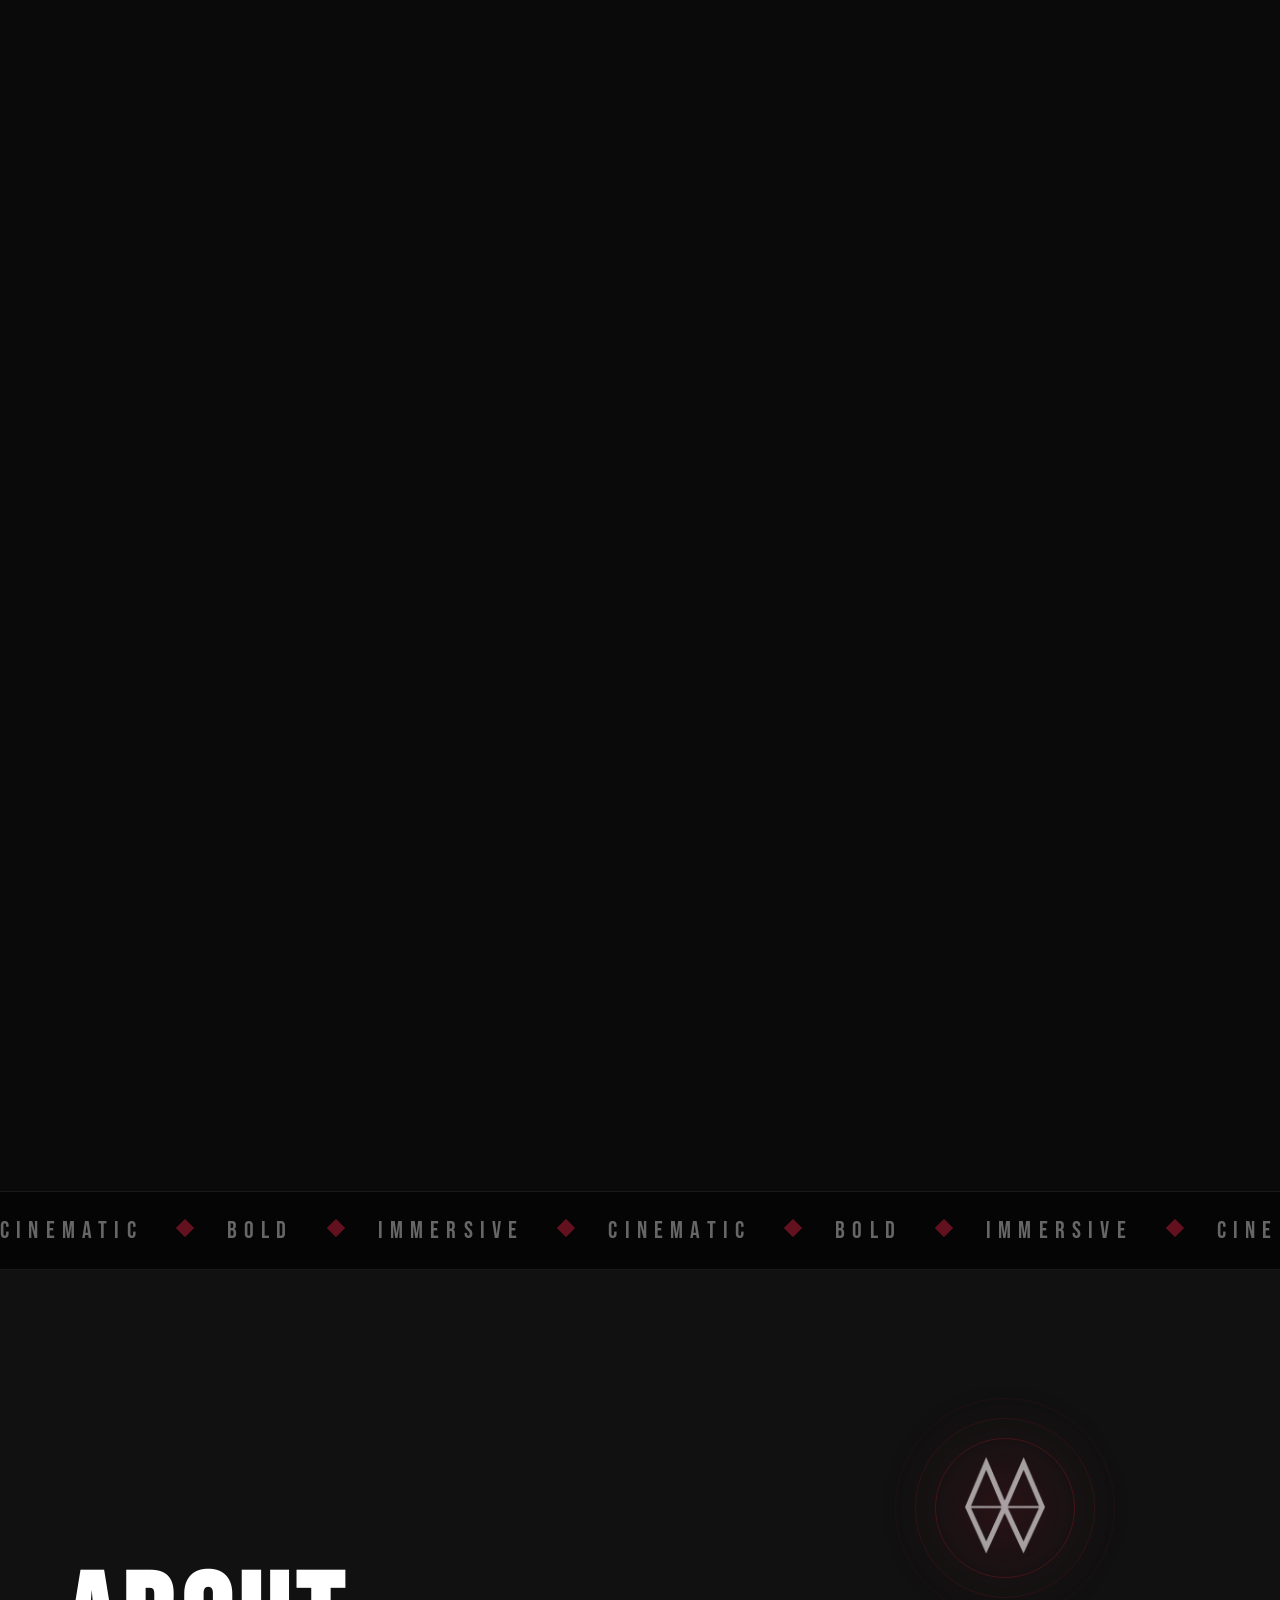
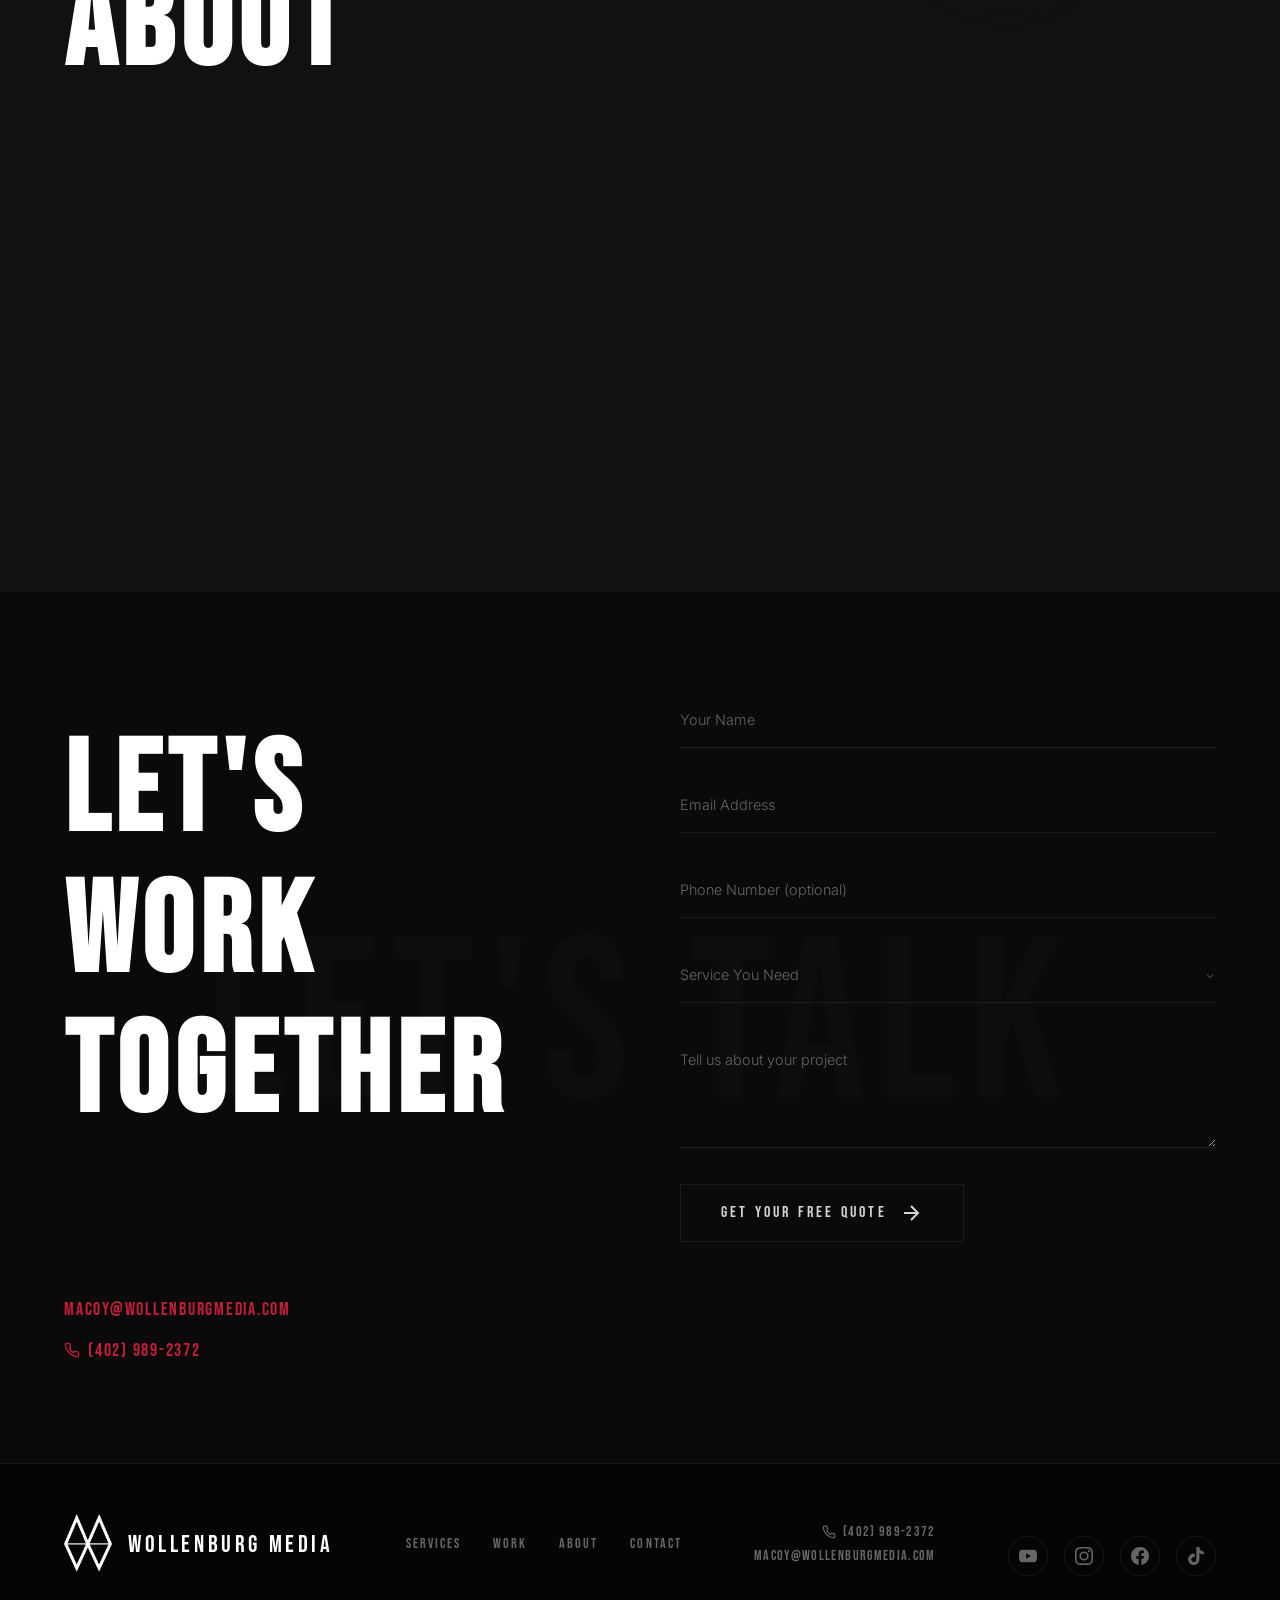
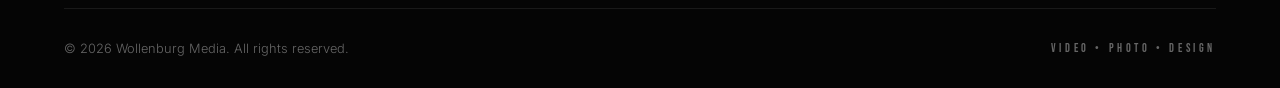
==== commit 716e98a9: "added socials and fixed video quality on selected projects" ====
--- a/index.html
+++ b/index.html
@@ -664,7 +664,7 @@
         <div class="contact-layout">
             <div class="contact-text-col">
                 <span class="section-label" data-reveal>Start Your Project</span>
-                <h2 class="section-title" data-split-text>LET'S<br> WORK<br>TOGETHER</h2>
+                <h2 class="section-title" data-split-text>LET'S<br> WORK<br> TOGETHER</h2>
                 <p class="contact-lead" data-reveal>Ready to elevate your brand? Tell us about your vision and we'll put
                     together a custom plan — no commitment, no pressure. Most clients see results within their first
                     project.</p>
@@ -758,6 +758,20 @@
                 </a>
                 <a href="mailto:macoy@wollenburgmedia.com" class="footer-email">macoy@wollenburgmedia.com</a>
             </div>
+            <div class="footer-social">
+                <a href="https://www.youtube.com/@wollenburgmedia" target="_blank" rel="noopener noreferrer" aria-label="YouTube">
+                    <svg width="20" height="20" viewBox="0 0 24 24" fill="currentColor"><path d="M23.498 6.186a3.016 3.016 0 0 0-2.122-2.136C19.505 3.545 12 3.545 12 3.545s-7.505 0-9.377.505A3.017 3.017 0 0 0 .502 6.186C0 8.07 0 12 0 12s0 3.93.502 5.814a3.016 3.016 0 0 0 2.122 2.136c1.871.505 9.376.505 9.376.505s7.505 0 9.377-.505a3.015 3.015 0 0 0 2.122-2.136C24 15.93 24 12 24 12s0-3.93-.502-5.814zM9.545 15.568V8.432L15.818 12l-6.273 3.568z"/></svg>
+                </a>
+                <a href="https://www.instagram.com/wollenburgmedia" target="_blank" rel="noopener noreferrer" aria-label="Instagram">
+                    <svg width="20" height="20" viewBox="0 0 24 24" fill="currentColor"><path d="M12 2.163c3.204 0 3.584.012 4.85.07 3.252.148 4.771 1.691 4.919 4.919.058 1.265.069 1.645.069 4.849 0 3.205-.012 3.584-.069 4.849-.149 3.225-1.664 4.771-4.919 4.919-1.266.058-1.644.07-4.85.07-3.204 0-3.584-.012-4.849-.07-3.26-.149-4.771-1.699-4.919-4.92-.058-1.265-.07-1.644-.07-4.849 0-3.204.013-3.583.07-4.849.149-3.227 1.664-4.771 4.919-4.919 1.266-.057 1.645-.069 4.849-.069zM12 0C8.741 0 8.333.014 7.053.072 2.695.272.273 2.69.073 7.052.014 8.333 0 8.741 0 12c0 3.259.014 3.668.072 4.948.2 4.358 2.618 6.78 6.98 6.98C8.333 23.986 8.741 24 12 24c3.259 0 3.668-.014 4.948-.072 4.354-.2 6.782-2.618 6.979-6.98.059-1.28.073-1.689.073-4.948 0-3.259-.014-3.667-.072-4.947-.196-4.354-2.617-6.78-6.979-6.98C15.668.014 15.259 0 12 0zm0 5.838a6.162 6.162 0 1 0 0 12.324 6.162 6.162 0 0 0 0-12.324zM12 16a4 4 0 1 1 0-8 4 4 0 0 1 0 8zm6.406-11.845a1.44 1.44 0 1 0 0 2.881 1.44 1.44 0 0 0 0-2.881z"/></svg>
+                </a>
+                <a href="https://www.facebook.com/wollenburgmedia" target="_blank" rel="noopener noreferrer" aria-label="Facebook">
+                    <svg width="20" height="20" viewBox="0 0 24 24" fill="currentColor"><path d="M24 12.073c0-6.627-5.373-12-12-12s-12 5.373-12 12c0 5.99 4.388 10.954 10.125 11.854v-8.385H7.078v-3.47h3.047V9.43c0-3.007 1.792-4.669 4.533-4.669 1.312 0 2.686.235 2.686.235v2.953H15.83c-1.491 0-1.956.925-1.956 1.874v2.25h3.328l-.532 3.47h-2.796v8.385C19.612 23.027 24 18.062 24 12.073z"/></svg>
+                </a>
+                <a href="https://www.tiktok.com/@wollenburgmedia" target="_blank" rel="noopener noreferrer" aria-label="TikTok">
+                    <svg width="20" height="20" viewBox="0 0 24 24" fill="currentColor"><path d="M12.525.02c1.31-.02 2.61-.01 3.91-.02.08 1.53.63 3.09 1.75 4.17 1.12 1.11 2.7 1.62 4.24 1.79v4.03c-1.44-.05-2.89-.35-4.2-.97-.57-.26-1.1-.59-1.62-.93-.01 2.92.01 5.84-.02 8.75-.08 1.4-.54 2.79-1.35 3.94-1.31 1.92-3.58 3.17-5.91 3.21-1.43.08-2.86-.31-4.08-1.03-2.02-1.19-3.44-3.37-3.65-5.71-.02-.5-.03-1-.01-1.49.18-1.9 1.12-3.72 2.58-4.96 1.66-1.44 3.98-2.13 6.15-1.72.02 1.48-.04 2.96-.04 4.44-.99-.32-2.15-.23-3.02.37-.63.41-1.11 1.04-1.36 1.75-.21.51-.15 1.07-.14 1.61.24 1.64 1.82 3.02 3.5 2.87 1.12-.01 2.19-.66 2.77-1.61.19-.33.4-.67.41-1.06.1-1.79.06-3.57.07-5.36.01-4.03-.01-8.05.02-12.07z"/></svg>
+                </a>
+            </div>
         </div>
         <div class="footer-bottom">
             <p>&copy; 2026 Wollenburg Media. All rights reserved.</p>
@@ -778,9 +792,7 @@
                 <img class="lightbox-img" src="" alt="Portfolio full view" style="display:none;">
                 <video class="lightbox-video" controls style="display:none;"></video>
                 <div class="lightbox-iframe-wrap" style="display:none;">
-                    <iframe class="lightbox-youtube" src="" frameborder="0"
-                        allow="accelerometer; autoplay; clipboard-write; encrypted-media; gyroscope; picture-in-picture; web-share"
-                        allowfullscreen></iframe>
+                    <div id="lightbox-yt-player" class="lightbox-youtube"></div>
                 </div>
             </div>
             <div class="lightbox-info" style="display:none;">
--- a/styles.css
+++ b/styles.css
@@ -2786,6 +2786,38 @@
     color: var(--muted);
 }
 
+/* Footer social icons */
+.footer-social {
+    display: flex;
+    align-items: center;
+    gap: 1rem;
+    margin-top: 1.5rem;
+}
+
+.footer-social a {
+    display: flex;
+    align-items: center;
+    justify-content: center;
+    width: 40px;
+    height: 40px;
+    border-radius: 50%;
+    border: 1px solid var(--border);
+    color: var(--muted);
+    transition: color 0.3s, border-color 0.3s, background 0.3s, transform 0.3s;
+}
+
+.footer-social a:hover {
+    color: var(--pure-white);
+    border-color: var(--accent);
+    background: rgba(196, 30, 58, 0.15);
+    transform: translateY(-3px);
+}
+
+.footer-social svg {
+    width: 18px;
+    height: 18px;
+}
+
 /* ======================================================
    BACK TO TOP
    ====================================================== */
